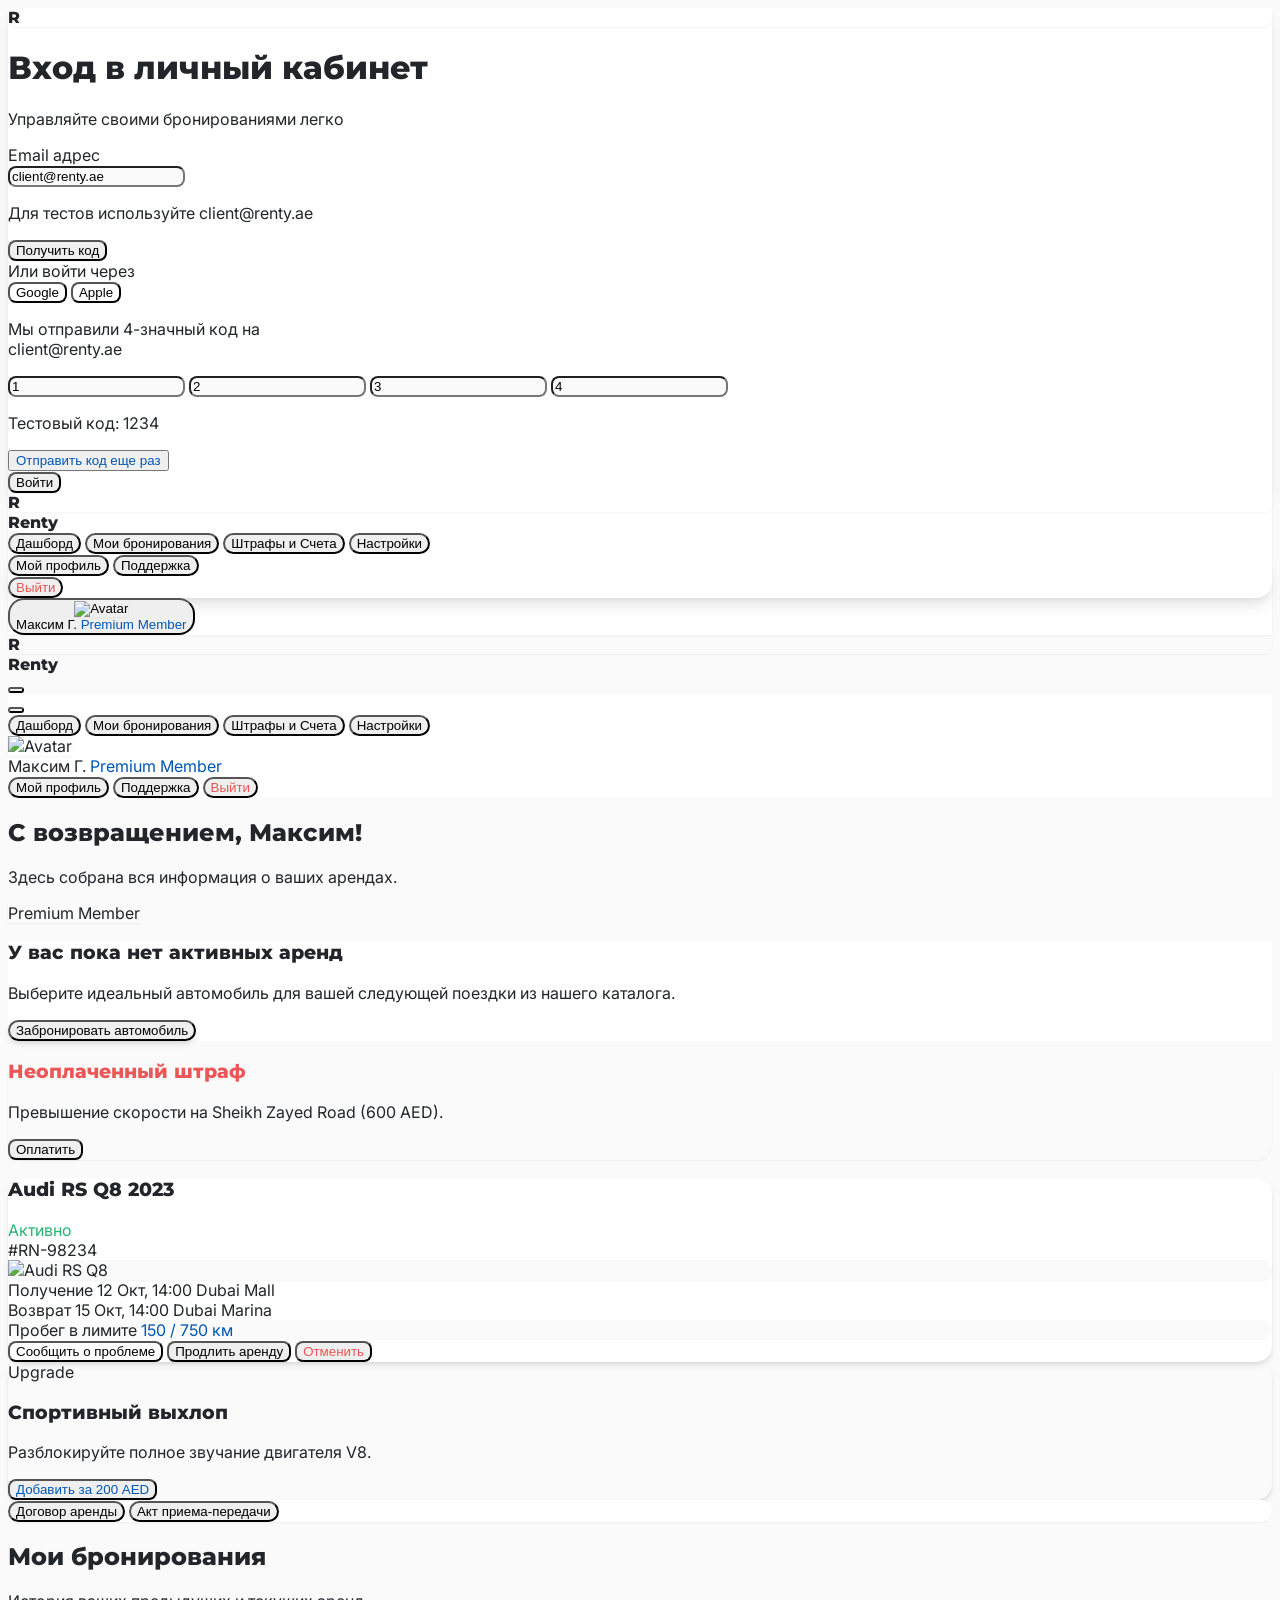
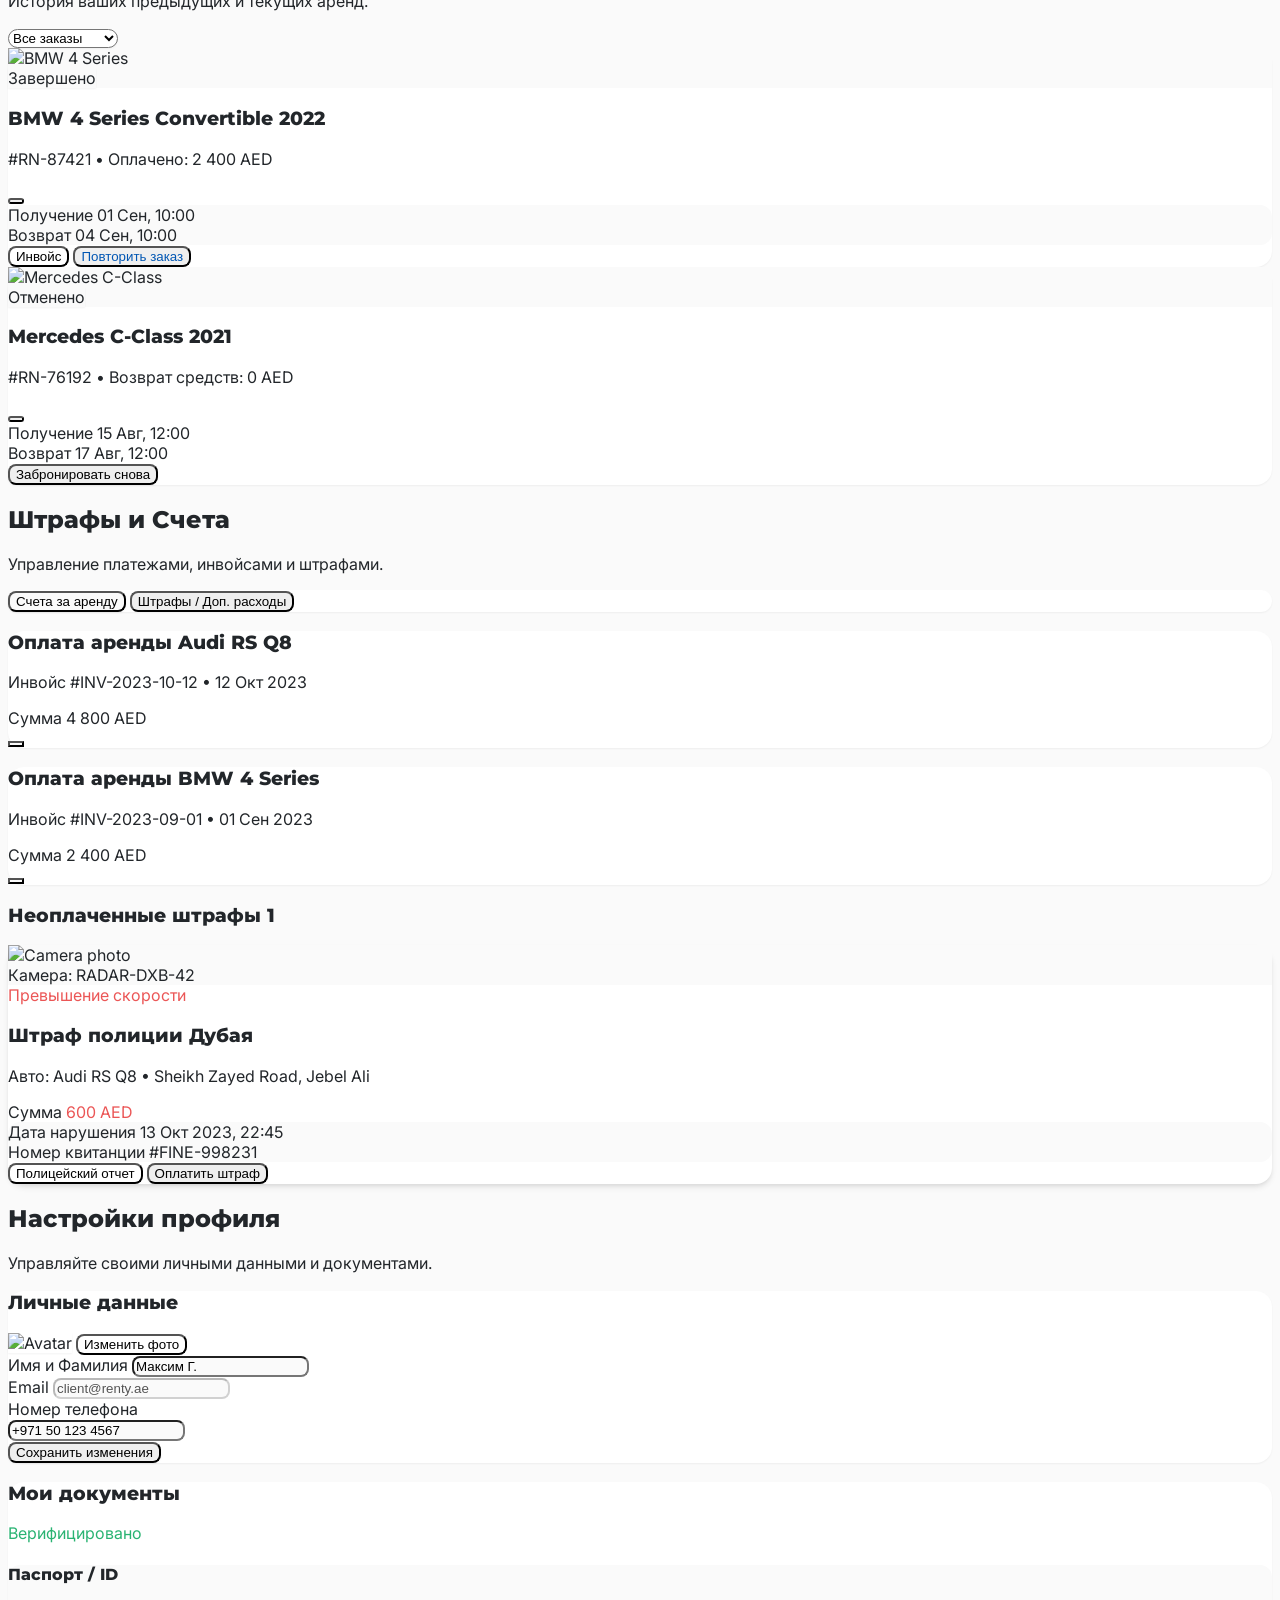
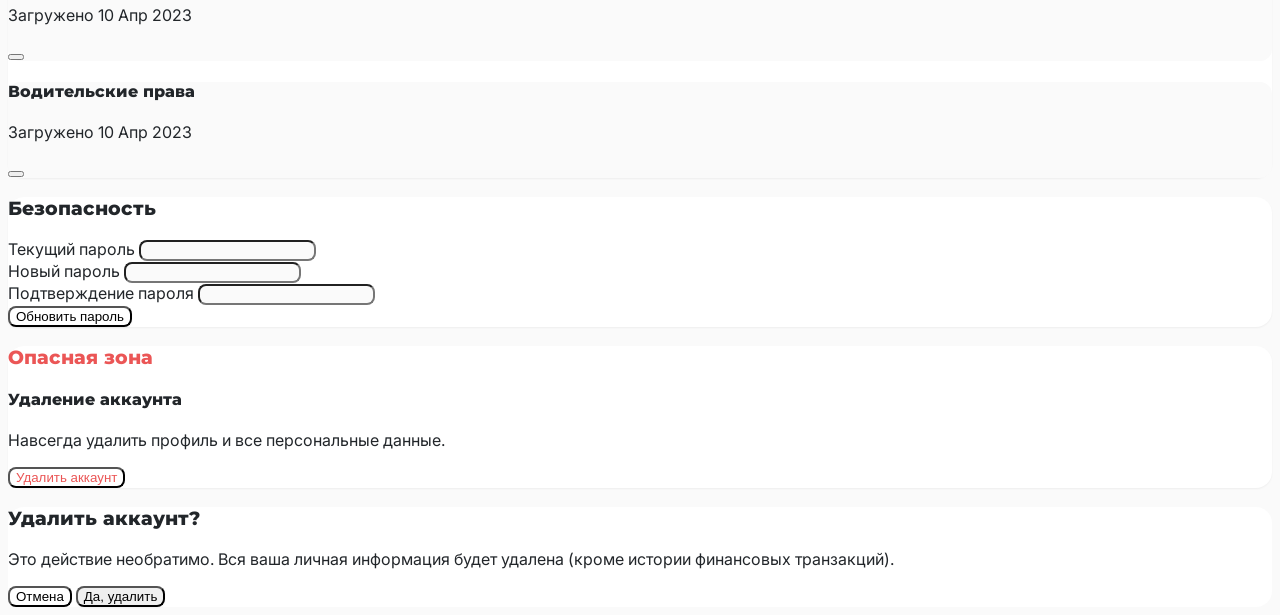
==== index.html @ 0d158616 "Initial commit" ====
<!DOCTYPE html>
<html lang="ru" class="scroll-smooth">
<head>
  <meta charset="UTF-8">
  <meta name="viewport" content="width=device-width, initial-scale=1.0, maximum-scale=1.0, user-scalable=no, viewport-fit=cover">
  <title>Renty Client Cabinet</title>
  
  <!-- Tailwind CSS via CDN -->
  <script src="https://cdn.tailwindcss.com"></script>
  
  <!-- Custom Styles (CSS Variables & Overrides) -->
  <link rel="stylesheet" href="style.css">
  
  <!-- Ionicons via CDN -->
  <script type="module" src="https://unpkg.com/ionicons@7.1.0/dist/ionicons/ionicons.esm.js"></script>
  <script nomodule src="https://unpkg.com/ionicons@7.1.0/dist/ionicons/ionicons.js"></script>
  
  <!-- Tailwind Configuration (Sync with UI Kit) -->
  <script>
    tailwind.config = {
      darkMode: 'class',
      theme: {
        extend: {
          colors: {
            brand: 'hsl(var(--primary) / <alpha-value>)',
            'brand-hover': 'hsl(var(--primary-hover) / <alpha-value>)',
            secondary: 'hsl(var(--secondary) / <alpha-value>)',
            accent: 'hsl(var(--accent) / <alpha-value>)',
            
            main: 'hsl(var(--bg-main) / <alpha-value>)',
            surface: 'hsl(var(--bg-surface) / <alpha-value>)',
            'surface-hover': 'hsl(var(--bg-surface-hover) / <alpha-value>)',
            
            'text-main': 'hsl(var(--text-primary) / <alpha-value>)',
            'text-muted': 'hsl(var(--text-secondary) / <alpha-value>)',
            'text-disabled': 'hsl(var(--text-disabled) / <alpha-value>)',
            
            success: 'hsl(var(--success) / <alpha-value>)',
            warning: 'hsl(var(--warning) / <alpha-value>)',
            error: 'hsl(var(--error) / <alpha-value>)',
          },
          fontFamily: {
            sans: ['Inter', 'Ubuntu', 'sans-serif'],
            heading: ['Montserrat', 'Ubuntu', 'sans-serif'],
          },
          borderRadius: {
            sm: 'var(--radius-sm)',
            md: 'var(--radius-md)',
            lg: 'var(--radius-lg)',
            xl: 'var(--radius-xl)',
          },
          boxShadow: {
            sm: 'var(--shadow-sm)',
            md: 'var(--shadow-md)',
            lg: 'var(--shadow-lg)',
          }
        }
      }
    }
  </script>
</head>
<body class="bg-main text-text-main antialiased min-h-[100dvh] flex flex-col">

  <!-- ==========================================
       LOGIN VIEW (Unauthenticated State)
       ========================================== -->
  <div id="view-login" class="flex-1 flex flex-col items-center justify-center p-4">
    <div class="w-full max-w-md bg-surface rounded-2xl shadow-lg border border-surface-hover p-6 md:p-8 space-y-8">
      
      <!-- Header -->
      <div class="text-center space-y-2">
        <div class="w-12 h-12 bg-brand rounded-lg flex items-center justify-center text-white font-heading text-2xl shadow-sm mx-auto mb-4" aria-hidden="true">R</div>
        <h1 class="font-heading text-2xl" id="login-title">Вход в личный кабинет</h1>
        <p class="text-text-muted text-sm">Управляйте своими бронированиями легко</p>
      </div>

      <!-- Auth Form (Step 1: Email) -->
      <div id="login-step-email" class="space-y-5" role="form" aria-labelledby="login-title">
        <div class="space-y-1.5">
          <label for="login-email" class="text-sm font-medium text-text-main cursor-pointer">Email адрес</label>
          <div class="relative group">
            <ion-icon name="mail-outline" aria-hidden="true" class="absolute left-3 top-1/2 -translate-y-1/2 text-text-muted text-lg transition-colors group-focus-within:text-brand"></ion-icon>
            <input id="login-email" type="email" value="client@renty.ae" placeholder="name@example.com" required aria-required="true" class="w-full min-h-[44px] bg-main border border-surface-hover rounded-md py-2.5 pl-10 pr-4 text-text-main focus:outline-none focus:ring-2 focus:ring-brand/50 focus:border-brand transition-all">
          </div>
          <p class="text-xs text-text-muted mt-1">Для тестов используйте <span class="font-medium text-text-main">client@renty.ae</span></p>
        </div>
        
        <button id="btn-send-code" class="w-full min-h-[44px] bg-brand hover:bg-brand-hover text-white rounded-md font-medium btn-spring shadow-sm flex items-center justify-center gap-2 focus-visible:outline-none focus-visible:ring-2 focus-visible:ring-brand focus-visible:ring-offset-2">
          Получить код
        </button>

        <!-- Social Login Separator -->
        <div class="relative flex items-center py-2" aria-hidden="true">
          <div class="flex-grow border-t border-surface-hover"></div>
          <span class="flex-shrink-0 mx-4 text-text-disabled text-xs uppercase font-medium">Или войти через</span>
          <div class="flex-grow border-t border-surface-hover"></div>
        </div>

        <div class="grid grid-cols-2 gap-3">
          <button class="w-full min-h-[44px] bg-surface border border-surface-hover hover:bg-surface-hover text-text-main rounded-md font-medium btn-spring flex items-center justify-center gap-2 focus-visible:outline-none focus-visible:ring-2 focus-visible:ring-brand">
            <ion-icon name="logo-google" class="text-lg" aria-hidden="true"></ion-icon> Google
          </button>
          <button class="w-full min-h-[44px] bg-surface border border-surface-hover hover:bg-surface-hover text-text-main rounded-md font-medium btn-spring flex items-center justify-center gap-2 focus-visible:outline-none focus-visible:ring-2 focus-visible:ring-brand">
            <ion-icon name="logo-apple" class="text-lg" aria-hidden="true"></ion-icon> Apple
          </button>
        </div>
      </div>

      <!-- Auth Form (Step 2: OTP Code - Hidden initially) -->
      <div id="login-step-code" class="hidden space-y-6" role="form" aria-labelledby="login-title">
        <div class="text-center">
          <p class="text-sm text-text-main mb-4" aria-live="polite">Мы отправили 4-значный код на <br><span id="display-email" class="font-medium">client@renty.ae</span></p>
          
          <!-- OTP Inputs -->
          <div class="flex justify-center gap-3 mb-2" role="group" aria-label="Ввод проверочного кода">
            <input type="text" maxlength="1" aria-label="Цифра 1" class="otp-input w-12 h-14 bg-main border border-surface-hover rounded-md text-center text-xl font-bold focus:outline-none focus:ring-2 focus:ring-brand/50 focus:border-brand transition-all" value="1">
            <input type="text" maxlength="1" aria-label="Цифра 2" class="otp-input w-12 h-14 bg-main border border-surface-hover rounded-md text-center text-xl font-bold focus:outline-none focus:ring-2 focus:ring-brand/50 focus:border-brand transition-all" value="2">
            <input type="text" maxlength="1" aria-label="Цифра 3" class="otp-input w-12 h-14 bg-main border border-surface-hover rounded-md text-center text-xl font-bold focus:outline-none focus:ring-2 focus:ring-brand/50 focus:border-brand transition-all" value="3">
            <input type="text" maxlength="1" aria-label="Цифра 4" class="otp-input w-12 h-14 bg-main border border-surface-hover rounded-md text-center text-xl font-bold focus:outline-none focus:ring-2 focus:ring-brand/50 focus:border-brand transition-all" value="4">
          </div>
          <p class="text-xs text-text-muted mb-4">Тестовый код: 1234</p>
          
          <button class="text-brand text-sm font-medium hover:underline focus-visible:outline-none focus-visible:ring-2 focus-visible:ring-brand rounded px-1">Отправить код еще раз</button>
        </div>

        <button id="btn-verify-code" class="w-full min-h-[44px] bg-brand hover:bg-brand-hover text-white rounded-md font-medium btn-spring shadow-sm focus-visible:outline-none focus-visible:ring-2 focus-visible:ring-brand focus-visible:ring-offset-2">
          Войти
        </button>
      </div>

    </div>
  </div>


  <!-- ==========================================
       MAIN APP VIEW (Authenticated State)
       ========================================== -->
  <div id="view-app" class="hidden fixed inset-0 flex flex-col md:flex-row bg-main z-40 overflow-hidden">
    
    <!-- Sidebar (Desktop) -->
    <aside class="hidden md:flex flex-col w-64 lg:w-72 bg-surface border-r border-surface-hover h-full shrink-0 shadow-sm z-10">
      <div class="p-6 flex items-center gap-3">
        <div class="w-8 h-8 bg-brand rounded-md flex items-center justify-center text-white font-heading text-xl shadow-sm" aria-hidden="true">R</div>
        <span class="font-heading text-xl tracking-wide">Renty</span>
      </div>

      <nav class="flex-1 px-4 space-y-1.5 overflow-y-auto mt-2" aria-label="Основная навигация">
        <button class="nav-item active w-full flex items-center gap-3 px-4 min-h-[44px] rounded-lg text-sm font-semibold transition-all btn-spring focus-visible:outline-none focus-visible:ring-2 focus-visible:ring-brand" data-target="dashboard" aria-current="page">
          <ion-icon name="grid-outline" class="text-xl" aria-hidden="true"></ion-icon> Дашборд
        </button>
        <button class="nav-item w-full flex items-center gap-3 px-4 min-h-[44px] rounded-lg text-sm font-medium text-text-muted hover:text-text-main hover:bg-surface-hover transition-all btn-spring focus-visible:outline-none focus-visible:ring-2 focus-visible:ring-brand" data-target="bookings">
          <ion-icon name="car-sport-outline" class="text-xl" aria-hidden="true"></ion-icon> Мои бронирования
        </button>
        <button class="nav-item w-full flex items-center gap-3 px-4 min-h-[44px] rounded-lg text-sm font-medium text-text-muted hover:text-text-main hover:bg-surface-hover transition-all btn-spring focus-visible:outline-none focus-visible:ring-2 focus-visible:ring-brand" data-target="finance">
          <ion-icon name="receipt-outline" class="text-xl" aria-hidden="true"></ion-icon> Штрафы и Счета
        </button>
        <button class="nav-item w-full flex items-center gap-3 px-4 min-h-[44px] rounded-lg text-sm font-medium text-text-muted hover:text-text-main hover:bg-surface-hover transition-all btn-spring focus-visible:outline-none focus-visible:ring-2 focus-visible:ring-brand" data-target="settings">
          <ion-icon name="settings-outline" class="text-xl" aria-hidden="true"></ion-icon> Настройки
        </button>
      </nav>

      <!-- User Profile (Desktop) -->
      <div class="p-4 border-t border-surface-hover bg-surface relative mt-auto">
        
        <!-- Popover Menu -->
        <div id="profile-dropdown-desktop" class="hidden absolute bottom-full left-4 right-4 mb-2 bg-surface border border-surface-hover shadow-lg rounded-xl overflow-hidden z-50 transition-all origin-bottom">
          <div class="p-2 space-y-0.5">
            <button class="nav-item w-full flex items-center gap-3 px-3 min-h-[40px] rounded-lg text-sm font-medium text-text-muted hover:text-text-main hover:bg-surface-hover transition-all" data-target="settings">
              <ion-icon name="person-outline" class="text-lg"></ion-icon> Мой профиль
            </button>
            <button class="w-full flex items-center gap-3 px-3 min-h-[40px] rounded-lg text-sm font-medium text-text-muted hover:text-text-main hover:bg-surface-hover transition-all">
              <ion-icon name="help-circle-outline" class="text-lg"></ion-icon> Поддержка
            </button>
            <div class="h-px bg-surface-hover my-1"></div>
            <button id="btn-logout" class="w-full flex items-center gap-3 px-3 min-h-[40px] rounded-lg text-sm font-medium text-error hover:bg-error/10 transition-colors">
              <ion-icon name="log-out-outline" class="text-lg"></ion-icon> Выйти
            </button>
          </div>
        </div>

        <!-- Trigger Button -->
        <button id="btn-profile-desktop" class="w-full flex items-center justify-between p-2 hover:bg-surface-hover rounded-xl transition-colors group focus-visible:outline-none focus-visible:ring-2 focus-visible:ring-brand">
          <div class="flex items-center gap-3">
            <img src="https://images.unsplash.com/photo-1535713875002-d1d0cf377fde?auto=format&fit=crop&q=80&w=100&h=100" alt="Avatar" class="w-10 h-10 rounded-full object-cover border border-surface-hover shadow-sm">
            <div class="flex flex-col text-left">
              <span class="text-sm font-semibold text-text-main leading-tight">Максим Г.</span>
              <span class="text-[10px] text-brand font-medium mt-0.5">Premium Member</span>
            </div>
          </div>
          <ion-icon name="chevron-up-outline" class="text-text-muted group-hover:text-text-main transition-colors text-sm"></ion-icon>
        </button>
      </div>
    </aside>

    <!-- Main Content Area -->
    <div class="flex-1 flex flex-col h-full overflow-hidden relative">
      
      <!-- Mobile Header -->
      <header class="md:hidden bg-surface/80 backdrop-blur-md border-b border-surface-hover sticky top-0 z-40 px-4 py-3 flex items-center justify-between">
        <div class="flex items-center gap-2">
          <div class="w-7 h-7 bg-brand rounded-md flex items-center justify-center text-white font-heading text-lg shadow-sm">R</div>
          <span class="font-heading text-lg tracking-wide">Renty</span>
        </div>
        <button id="btn-mobile-menu" class="p-2 -mr-2 text-text-main rounded-md hover:bg-surface-hover transition-colors">
          <ion-icon name="menu-outline" class="text-2xl"></ion-icon>
        </button>
      </header>

      <!-- Mobile Navigation Drawer -->
      <div id="mobile-drawer-overlay" class="hidden md:hidden fixed inset-0 bg-text-main/40 backdrop-blur-sm z-50 transition-opacity"></div>
      <div id="mobile-drawer" class="fixed md:hidden inset-y-0 right-0 z-[60] w-64 bg-surface shadow-2xl transform translate-x-full transition-transform duration-300 ease-out flex flex-col">
        <div class="p-4 flex justify-end border-b border-surface-hover">
          <button id="btn-close-menu" class="p-2 -mr-2 text-text-main rounded-md hover:bg-surface-hover transition-colors">
            <ion-icon name="close-outline" class="text-2xl"></ion-icon>
          </button>
        </div>
        <nav class="flex-1 p-4 space-y-2 overflow-y-auto">
          <button class="nav-item active w-full flex items-center gap-3 px-3 py-3 rounded-lg text-base font-medium transition-colors" data-target="dashboard">
            <ion-icon name="grid-outline" class="text-xl"></ion-icon> Дашборд
          </button>
          <button class="nav-item w-full flex items-center gap-3 px-3 py-3 rounded-lg text-base font-medium text-text-muted hover:bg-surface-hover transition-colors" data-target="bookings">
            <ion-icon name="car-sport-outline" class="text-xl"></ion-icon> Мои бронирования
          </button>
          <button class="nav-item w-full flex items-center gap-3 px-3 py-3 rounded-lg text-base font-medium text-text-muted hover:bg-surface-hover transition-colors" data-target="finance">
            <ion-icon name="receipt-outline" class="text-xl"></ion-icon> Штрафы и Счета
          </button>
          <button class="nav-item w-full flex items-center gap-3 px-3 py-3 rounded-lg text-base font-medium text-text-muted hover:bg-surface-hover transition-colors" data-target="settings">
            <ion-icon name="settings-outline" class="text-xl"></ion-icon> Настройки
          </button>
        </nav>
        <div class="p-4 border-t border-surface-hover mt-auto bg-surface">
          <div class="flex items-center gap-3 mb-4 px-2">
            <img src="https://images.unsplash.com/photo-1535713875002-d1d0cf377fde?auto=format&fit=crop&q=80&w=100&h=100" alt="Avatar" class="w-12 h-12 rounded-full object-cover border border-surface-hover shadow-sm">
            <div class="flex flex-col">
              <span class="text-base font-semibold text-text-main leading-tight">Максим Г.</span>
              <span class="text-xs text-brand font-medium mt-0.5">Premium Member</span>
            </div>
          </div>
          <div class="space-y-1">
            <button class="nav-item w-full flex items-center gap-3 px-3 py-3 rounded-lg text-base font-medium text-text-muted hover:bg-surface-hover hover:text-text-main transition-colors" data-target="settings">
              <ion-icon name="person-outline" class="text-xl"></ion-icon> Мой профиль
            </button>
            <button class="w-full flex items-center gap-3 px-3 py-3 rounded-lg text-base font-medium text-text-muted hover:bg-surface-hover hover:text-text-main transition-colors">
              <ion-icon name="help-circle-outline" class="text-xl"></ion-icon> Поддержка
            </button>
            <button class="w-full flex items-center gap-3 px-3 py-3 rounded-lg text-base font-medium text-error hover:bg-error/10 transition-colors" id="btn-logout-mobile">
              <ion-icon name="log-out-outline" class="text-xl"></ion-icon> Выйти
            </button>
          </div>
        </div>
      </div>

      <!-- Page Content Wrapper -->
      <main id="main-content" class="flex-1 overflow-y-auto p-4 md:p-8" tabindex="-1">
        
        <!-- PAGE: Dashboard -->
        <div id="page-dashboard" class="page-content block max-w-5xl mx-auto space-y-8 pb-10">
          
          <!-- Welcome Section -->
          <div class="flex flex-col sm:flex-row sm:items-center justify-between gap-4">
            <div>
              <h2 class="text-2xl md:text-3xl font-heading mb-1">С возвращением, Максим!</h2>
              <p class="text-text-muted text-sm">Здесь собрана вся информация о ваших арендах.</p>
            </div>
            <div class="shrink-0">
              <span class="inline-flex items-center gap-1.5 px-3 py-1.5 rounded-full text-xs font-bold bg-gradient-to-r from-accent to-amber-500 text-white shadow-sm uppercase tracking-wide border border-white/20">
                <ion-icon name="star"></ion-icon>
                Premium Member
              </span>
            </div>
          </div>

          <!-- State 1: No Active Booking (Hidden by default for this demo) -->
          <div id="dashboard-state-empty" class="hidden">
            <div class="bg-surface border-2 border-dashed border-surface-hover rounded-2xl p-8 md:p-12 flex flex-col items-center text-center max-w-2xl mx-auto">
              <div class="w-20 h-20 bg-brand/5 rounded-full flex items-center justify-center text-brand mb-6">
                <ion-icon name="car-sport-outline" class="text-4xl"></ion-icon>
              </div>
              <h3 class="text-xl font-semibold mb-2">У вас пока нет активных аренд</h3>
              <p class="text-text-muted mb-8 max-w-md">Выберите идеальный автомобиль для вашей следующей поездки из нашего каталога.</p>
              <button class="bg-brand hover:bg-brand-hover text-white px-8 py-3 rounded-lg font-medium btn-spring shadow-md focus-visible:outline-none focus-visible:ring-2 focus-visible:ring-brand focus-visible:ring-offset-2 focus-visible:ring-offset-main">
                Забронировать автомобиль
              </button>
            </div>
          </div>

          <!-- State 2: Active Booking -->
          <div id="dashboard-state-active" class="space-y-6">
            
            <!-- Fine Alert Widget -->
            <div class="bg-error/5 border border-error/20 rounded-xl shadow-sm overflow-hidden p-4 md:p-5 flex flex-col sm:flex-row sm:items-center gap-4">
              <div class="w-10 h-10 rounded-full bg-error/10 text-error flex items-center justify-center shrink-0">
                <ion-icon name="warning-outline" class="text-xl"></ion-icon>
              </div>
              <div class="flex-1">
                <h3 class="font-semibold text-error text-base mb-0.5">Неоплаченный штраф</h3>
                <p class="text-sm text-text-muted">Превышение скорости на Sheikh Zayed Road (600 AED).</p>
              </div>
              <div class="shrink-0 w-full sm:w-auto">
                <button class="w-full sm:w-auto bg-error hover:bg-error/90 text-white px-5 py-2.5 rounded-md font-medium text-sm btn-spring shadow-sm flex items-center justify-center gap-2 focus-visible:outline-none focus-visible:ring-2 focus-visible:ring-error focus-visible:ring-offset-2 focus-visible:ring-offset-main">
                  <ion-icon name="card-outline"></ion-icon> Оплатить
                </button>
              </div>
            </div>

            <div class="grid grid-cols-1 lg:grid-cols-3 gap-6">
              
              <!-- Main Active Booking Card -->
              <div class="lg:col-span-2 bg-surface rounded-xl shadow-md border border-surface-hover/50 overflow-hidden flex flex-col">
                <div class="p-5 md:p-6 border-b border-surface-hover flex justify-between items-center bg-main/30">
                  <div class="flex items-center gap-3">
                    <h3 class="font-semibold text-lg md:text-xl">Audi RS Q8 2023</h3>
                    <span class="inline-flex items-center px-2 py-0.5 rounded text-[10px] md:text-xs font-medium bg-success/10 text-success border border-success/20">Активно</span>
                  </div>
                  <span class="text-sm font-medium text-text-muted">#RN-98234</span>
                </div>
                
                <div class="p-5 md:p-6 flex-1 flex flex-col sm:flex-row gap-6">
                  <!-- Car Image -->
                  <div class="w-full sm:w-1/2 h-48 sm:h-auto rounded-lg overflow-hidden shrink-0 relative bg-main border border-surface-hover shadow-sm">
                    <img src="https://images.unsplash.com/photo-1614026480209-cd9934144671?auto=format&fit=crop&q=80&w=800&h=600" alt="Audi RS Q8" class="w-full h-full object-cover absolute inset-0">
                  </div>
                  
                  <!-- Booking Details -->
                  <div class="w-full sm:w-1/2 flex flex-col justify-center space-y-6">
                    <div class="flex justify-between items-center">
                      <div class="flex flex-col shrink-0">
                        <span class="text-text-muted text-[10px] uppercase tracking-wider font-semibold mb-1">Получение</span>
                        <span class="font-bold text-sm">12 Окт, 14:00</span>
                        <span class="text-xs text-text-muted mt-0.5">Dubai Mall</span>
                      </div>
                      <div class="flex-1 min-w-[40px] border-t-2 border-dashed border-surface-hover mx-3 md:mx-4 relative top-[-10px]">
                        <div class="absolute inset-0 flex items-center justify-center -mt-3 text-brand bg-surface px-1">
                          <ion-icon name="car-outline" class="text-lg"></ion-icon>
                        </div>
                      </div>
                      <div class="flex flex-col text-right shrink-0">
                        <span class="text-text-muted text-[10px] uppercase tracking-wider font-semibold mb-1">Возврат</span>
                        <span class="font-bold text-sm">15 Окт, 14:00</span>
                        <span class="text-xs text-text-muted mt-0.5">Dubai Marina</span>
                      </div>
                    </div>

                    <div class="bg-main rounded-lg p-3 md:p-4 border border-surface-hover">
                      <div class="flex flex-col xl:flex-row xl:justify-between xl:items-center text-sm gap-1.5 mb-2">
                        <span class="text-text-muted">Пробег в лимите</span>
                        <span class="font-semibold whitespace-nowrap text-brand">150 / 750 км</span>
                      </div>
                      <div class="w-full bg-surface-hover h-2 rounded-full overflow-hidden">
                        <div class="bg-brand h-full rounded-full" style="width: 20%"></div>
                      </div>
                    </div>
                  </div>
                </div>

                <!-- Action Buttons -->
                <div class="p-4 md:p-5 bg-main/50 border-t border-surface-hover flex flex-col sm:flex-row gap-3 shrink-0">
                  <button class="flex-1 bg-surface border border-surface-hover hover:bg-surface-hover text-text-main min-h-[44px] rounded-md font-medium text-sm btn-spring focus-visible:outline-none focus-visible:ring-2 focus-visible:ring-brand focus-visible:ring-offset-2 focus-visible:ring-offset-main">
                    Сообщить о проблеме
                  </button>
                  <button onclick="document.getElementById('modal-standard').classList.remove('hidden')" class="flex-1 bg-brand hover:bg-brand-hover text-white min-h-[44px] rounded-md font-medium text-sm btn-spring shadow-sm focus-visible:outline-none focus-visible:ring-2 focus-visible:ring-brand focus-visible:ring-offset-2 focus-visible:ring-offset-main">
                    Продлить аренду
                  </button>
                  <button onclick="document.getElementById('modal-destructive').classList.remove('hidden')" class="flex-1 sm:flex-none px-4 bg-error/10 hover:bg-error/20 text-error min-h-[44px] rounded-md font-medium text-sm btn-spring focus-visible:outline-none focus-visible:ring-2 focus-visible:ring-error focus-visible:ring-offset-2 focus-visible:ring-offset-main">
                    Отменить
                  </button>
                </div>
              </div>

              <!-- Secondary Column (Upsells & Quick Actions) -->
              <div class="space-y-6">
                
                <!-- CTA Banner -->
                <div class="bg-gradient-to-br from-brand to-blue-700 rounded-xl shadow-md overflow-hidden relative p-5">
                  <div class="absolute inset-0 bg-[url('[data-uri]')] opacity-30"></div>
                  <div class="relative z-10">
                    <span class="inline-block px-2 py-0.5 bg-white/20 text-white text-[10px] font-bold uppercase tracking-wider rounded backdrop-blur-sm mb-2">Upgrade</span>
                    <h3 class="text-white text-lg font-semibold mb-1">Спортивный выхлоп</h3>
                    <p class="text-blue-100 text-xs mb-4">Разблокируйте полное звучание двигателя V8.</p>
                    <button class="w-full bg-white text-brand py-2 rounded-md font-medium text-sm btn-spring shadow-sm">
                      Добавить за 200 AED
                    </button>
                  </div>
                </div>

                <!-- Useful Links -->
                <div class="bg-surface rounded-xl shadow-sm border border-surface-hover/50 p-1">
                  <button class="w-full flex items-center justify-between p-3 hover:bg-main rounded-lg transition-colors group">
                    <div class="flex items-center gap-3">
                      <div class="w-8 h-8 rounded-full bg-surface-hover text-text-muted flex items-center justify-center group-hover:text-brand group-hover:bg-brand/10 transition-colors">
                        <ion-icon name="document-text-outline"></ion-icon>
                      </div>
                      <span class="text-sm font-medium">Договор аренды</span>
                    </div>
                    <ion-icon name="chevron-forward-outline" class="text-text-disabled group-hover:text-text-muted transition-colors"></ion-icon>
                  </button>
                  <button class="w-full flex items-center justify-between p-3 hover:bg-main rounded-lg transition-colors group">
                    <div class="flex items-center gap-3">
                      <div class="w-8 h-8 rounded-full bg-surface-hover text-text-muted flex items-center justify-center group-hover:text-brand group-hover:bg-brand/10 transition-colors">
                        <ion-icon name="camera-outline"></ion-icon>
                      </div>
                      <span class="text-sm font-medium">Акт приема-передачи</span>
                    </div>
                    <ion-icon name="chevron-forward-outline" class="text-text-disabled group-hover:text-text-muted transition-colors"></ion-icon>
                  </button>
                </div>

              </div>
            </div>
          </div>

        </div>

        <!-- PAGE: Bookings -->
        <div id="page-bookings" class="page-content hidden max-w-4xl mx-auto space-y-6 pb-10">
          
          <!-- Header & Filters -->
          <div class="flex flex-col sm:flex-row sm:items-center justify-between gap-4 mb-2">
            <div>
              <h2 class="text-2xl md:text-3xl font-heading mb-1">Мои бронирования</h2>
              <p class="text-text-muted text-sm">История ваших предыдущих и текущих аренд.</p>
            </div>
            <div class="flex items-center gap-2 shrink-0">
              <div class="relative">
                <select aria-label="Фильтр бронирований" class="pl-4 pr-10 py-2 bg-surface border border-surface-hover hover:border-brand/50 rounded-lg text-sm font-medium focus:outline-none focus:ring-2 focus:ring-brand/50 appearance-none cursor-pointer transition-colors shadow-sm">
                  <option value="all">Все заказы</option>
                  <option value="active">Активные</option>
                  <option value="completed">Завершенные</option>
                  <option value="cancelled">Отмененные</option>
                </select>
                <ion-icon name="chevron-down-outline" class="absolute right-3 top-1/2 -translate-y-1/2 text-text-muted pointer-events-none"></ion-icon>
              </div>
            </div>
          </div>

          <!-- Booking History List -->
          <div class="space-y-4 md:space-y-5">
            
            <!-- History Card 1 (Completed) -->
            <div class="bg-surface rounded-xl shadow-sm border border-surface-hover/50 overflow-hidden flex flex-col md:flex-row group hover:shadow-md transition-shadow">
              <!-- Image -->
              <div class="w-full md:w-56 h-48 md:h-auto bg-main relative shrink-0">
                <img src="https://images.unsplash.com/photo-1555215695-3004980ad54e?auto=format&fit=crop&q=80&w=800&h=600" alt="BMW 4 Series" class="w-full h-full object-cover absolute inset-0">
                <div class="absolute top-3 left-3">
                  <span class="inline-flex items-center gap-1.5 px-2 py-0.5 rounded text-[10px] md:text-xs font-medium bg-surface/90 backdrop-blur-sm text-text-muted border border-surface-hover shadow-sm">
                    <ion-icon name="checkmark-circle-outline"></ion-icon> Завершено
                  </span>
                </div>
              </div>
              
              <!-- Content -->
              <div class="flex-1 p-4 md:p-5 flex flex-col justify-between gap-4">
                <div class="flex justify-between items-start">
                  <div>
                    <h3 class="font-semibold text-lg mb-1 group-hover:text-brand transition-colors cursor-pointer">BMW 4 Series Convertible 2022</h3>
                    <p class="text-xs text-text-muted font-medium">#RN-87421 • Оплачено: <span class="text-text-main font-semibold">2 400 AED</span></p>
                  </div>
                  <button aria-label="Опции" class="p-1.5 text-text-muted hover:bg-main rounded-md transition-colors -mt-1 -mr-1">
                    <ion-icon name="ellipsis-vertical" class="text-xl"></ion-icon>
                  </button>
                </div>
                
                <div class="flex items-center gap-4 text-sm bg-main rounded-lg p-3 border border-surface-hover">
                  <div class="flex flex-col flex-1">
                    <span class="text-text-muted text-[10px] uppercase font-semibold mb-0.5">Получение</span>
                    <span class="font-medium text-text-main">01 Сен, 10:00</span>
                  </div>
                  <div class="w-px h-8 bg-surface-hover"></div>
                  <div class="flex flex-col flex-1">
                    <span class="text-text-muted text-[10px] uppercase font-semibold mb-0.5">Возврат</span>
                    <span class="font-medium text-text-main">04 Сен, 10:00</span>
                  </div>
                </div>

                <div class="flex flex-wrap gap-3 md:justify-end mt-auto pt-1">
                  <button onclick="document.getElementById('modal-bottom-sheet').classList.remove('translate-y-full'); document.getElementById('modal-bottom-sheet-overlay').classList.remove('hidden');" class="flex-1 md:flex-none flex justify-center items-center gap-2 bg-surface border border-surface-hover hover:bg-surface-hover text-text-main px-4 min-h-[40px] rounded-md font-medium text-sm transition-colors btn-spring focus-visible:outline-none focus-visible:ring-2 focus-visible:ring-brand focus-visible:ring-offset-1">
                    <ion-icon name="document-text-outline" class="text-lg text-text-muted"></ion-icon> Инвойс
                  </button>
                  <button class="flex-1 md:flex-none flex justify-center items-center gap-2 bg-brand/10 hover:bg-brand/20 text-brand px-4 min-h-[40px] rounded-md font-medium text-sm transition-colors btn-spring focus-visible:outline-none focus-visible:ring-2 focus-visible:ring-brand focus-visible:ring-offset-1">
                    <ion-icon name="refresh-outline" class="text-lg"></ion-icon> Повторить заказ
                  </button>
                </div>
              </div>
            </div>

            <!-- History Card 2 (Cancelled) -->
            <div class="bg-surface rounded-xl shadow-sm border border-surface-hover/50 overflow-hidden flex flex-col md:flex-row opacity-80 hover:opacity-100 transition-opacity">
              <!-- Image -->
              <div class="w-full md:w-56 h-48 md:h-auto bg-main relative shrink-0 grayscale-[0.8] hover:grayscale-0 transition-all duration-300">
                <img src="https://images.unsplash.com/photo-1503376713444-2453e929b9f7?auto=format&fit=crop&q=80&w=800&h=600" alt="Mercedes C-Class" class="w-full h-full object-cover absolute inset-0">
                <div class="absolute top-3 left-3">
                  <span class="inline-flex items-center gap-1.5 px-2 py-0.5 rounded text-[10px] md:text-xs font-medium bg-error/90 backdrop-blur-sm text-white border border-error/20 shadow-sm">
                    <ion-icon name="close-circle-outline"></ion-icon> Отменено
                  </span>
                </div>
              </div>
              
              <!-- Content -->
              <div class="flex-1 p-4 md:p-5 flex flex-col justify-between gap-4">
                <div class="flex justify-between items-start">
                  <div>
                    <h3 class="font-semibold text-lg mb-1 text-text-main/80">Mercedes C-Class 2021</h3>
                    <p class="text-xs text-text-muted font-medium">#RN-76192 • Возврат средств: <span class="text-text-main/80 font-semibold">0 AED</span></p>
                  </div>
                  <button aria-label="Опции" class="p-1.5 text-text-muted hover:bg-main rounded-md transition-colors -mt-1 -mr-1">
                    <ion-icon name="ellipsis-vertical" class="text-xl"></ion-icon>
                  </button>
                </div>
                
                <div class="flex items-center gap-4 text-sm bg-main/50 rounded-lg p-3 border border-surface-hover">
                  <div class="flex flex-col flex-1">
                    <span class="text-text-muted text-[10px] uppercase font-semibold mb-0.5">Получение</span>
                    <span class="font-medium text-text-muted line-through">15 Авг, 12:00</span>
                  </div>
                  <div class="w-px h-8 bg-surface-hover"></div>
                  <div class="flex flex-col flex-1">
                    <span class="text-text-muted text-[10px] uppercase font-semibold mb-0.5">Возврат</span>
                    <span class="font-medium text-text-muted line-through">17 Авг, 12:00</span>
                  </div>
                </div>

                <div class="flex flex-wrap gap-3 md:justify-end mt-auto pt-1">
                  <button class="flex-1 md:flex-none flex justify-center items-center gap-2 bg-brand hover:bg-brand-hover text-white px-5 min-h-[40px] rounded-md font-medium text-sm transition-colors btn-spring shadow-sm focus-visible:outline-none focus-visible:ring-2 focus-visible:ring-brand focus-visible:ring-offset-1">
                    <ion-icon name="calendar-outline" class="text-lg"></ion-icon> Забронировать снова
                  </button>
                </div>
              </div>
            </div>

          </div>
        </div>

        <!-- PAGE: Finance -->
        <div id="page-finance" class="page-content hidden max-w-4xl mx-auto space-y-6 pb-10">
          
          <div class="flex flex-col sm:flex-row sm:items-end justify-between gap-4 mb-2">
            <div>
              <h2 class="text-2xl md:text-3xl font-heading mb-1">Штрафы и Счета</h2>
              <p class="text-text-muted text-sm">Управление платежами, инвойсами и штрафами.</p>
            </div>
          </div>

          <!-- Tabs -->
          <div class="bg-surface border border-surface-hover rounded-lg p-1 flex mb-6 shadow-sm">
            <button id="tab-invoices" class="finance-tab active flex-1 py-2 text-sm font-medium rounded-md bg-main text-text-main shadow-sm transition-all focus-visible:outline-none focus-visible:ring-2 focus-visible:ring-brand">
              Счета за аренду
            </button>
            <button id="tab-fines" class="finance-tab flex-1 py-2 text-sm font-medium rounded-md text-text-muted hover:text-text-main hover:bg-main/50 transition-all focus-visible:outline-none focus-visible:ring-2 focus-visible:ring-brand relative">
              Штрафы / Доп. расходы
              <span class="absolute top-2 right-2 w-2 h-2 bg-error rounded-full"></span>
            </button>
          </div>

          <!-- Tab Content: Invoices -->
          <div id="content-invoices" class="finance-content space-y-4">
            
            <!-- Invoice Item 1 -->
            <div class="bg-surface rounded-xl shadow-sm border border-surface-hover/50 p-4 md:p-5 flex flex-col sm:flex-row sm:items-center justify-between gap-4 group hover:shadow-md transition-shadow">
              <div class="flex items-center gap-4">
                <div class="w-12 h-12 rounded-full bg-success/10 text-success flex items-center justify-center shrink-0">
                  <ion-icon name="checkmark-circle" class="text-2xl"></ion-icon>
                </div>
                <div>
                  <h3 class="font-semibold text-text-main mb-0.5">Оплата аренды Audi RS Q8</h3>
                  <p class="text-xs text-text-muted">Инвойс #INV-2023-10-12 • 12 Окт 2023</p>
                </div>
              </div>
              <div class="flex items-center justify-between sm:justify-end gap-6 sm:gap-8 w-full sm:w-auto border-t border-surface-hover sm:border-0 pt-3 sm:pt-0 mt-2 sm:mt-0">
                <div class="text-left sm:text-right">
                  <span class="block text-sm text-text-muted mb-0.5">Сумма</span>
                  <span class="font-bold text-lg text-text-main">4 800 AED</span>
                </div>
                <button aria-label="Скачать инвойс" onclick="document.getElementById('modal-bottom-sheet').classList.remove('translate-y-full'); document.getElementById('modal-bottom-sheet-overlay').classList.remove('hidden');" class="w-10 h-10 rounded-full bg-main border border-surface-hover hover:border-brand hover:text-brand flex items-center justify-center transition-colors btn-spring">
                  <ion-icon name="download-outline" class="text-lg"></ion-icon>
                </button>
              </div>
            </div>

            <!-- Invoice Item 2 -->
            <div class="bg-surface rounded-xl shadow-sm border border-surface-hover/50 p-4 md:p-5 flex flex-col sm:flex-row sm:items-center justify-between gap-4 group hover:shadow-md transition-shadow">
              <div class="flex items-center gap-4">
                <div class="w-12 h-12 rounded-full bg-success/10 text-success flex items-center justify-center shrink-0">
                  <ion-icon name="checkmark-circle" class="text-2xl"></ion-icon>
                </div>
                <div>
                  <h3 class="font-semibold text-text-main mb-0.5">Оплата аренды BMW 4 Series</h3>
                  <p class="text-xs text-text-muted">Инвойс #INV-2023-09-01 • 01 Сен 2023</p>
                </div>
              </div>
              <div class="flex items-center justify-between sm:justify-end gap-6 sm:gap-8 w-full sm:w-auto border-t border-surface-hover sm:border-0 pt-3 sm:pt-0 mt-2 sm:mt-0">
                <div class="text-left sm:text-right">
                  <span class="block text-sm text-text-muted mb-0.5">Сумма</span>
                  <span class="font-bold text-lg text-text-main">2 400 AED</span>
                </div>
                <button aria-label="Скачать инвойс" onclick="document.getElementById('modal-bottom-sheet').classList.remove('translate-y-full'); document.getElementById('modal-bottom-sheet-overlay').classList.remove('hidden');" class="w-10 h-10 rounded-full bg-main border border-surface-hover hover:border-brand hover:text-brand flex items-center justify-center transition-colors btn-spring">
                  <ion-icon name="download-outline" class="text-lg"></ion-icon>
                </button>
              </div>
            </div>

          </div>

          <!-- Fines Content -->
          <div id="content-fines" class="finance-content hidden">
            <h3 class="text-lg font-semibold mb-4 flex items-center gap-2">
              Неоплаченные штрафы <span class="bg-error text-white text-xs px-2 py-0.5 rounded-full">1</span>
            </h3>
            
            <div class="bg-surface rounded-xl shadow-md border border-error/30 overflow-hidden flex flex-col md:flex-row">
              <div class="w-full md:w-1/3 h-48 md:h-auto bg-main relative">
                <img src="https://images.unsplash.com/photo-1549317661-bd32c8ce0db2?auto=format&fit=crop&q=80&w=800&h=600" alt="Camera photo" class="w-full h-full object-cover grayscale-[0.5]">
                <div class="absolute inset-0 bg-gradient-to-t from-black/60 to-transparent"></div>
                <div class="absolute bottom-3 left-3 text-white">
                  <span class="text-xs font-medium bg-black/50 px-2 py-1 rounded backdrop-blur-md">Камера: RADAR-DXB-42</span>
                </div>
              </div>
              
              <div class="flex-1 p-5 md:p-6 flex flex-col justify-between">
                <div>
                  <div class="flex justify-between items-start mb-4">
                    <div>
                      <span class="inline-block px-2.5 py-1 bg-error/10 text-error text-xs font-bold uppercase tracking-wider rounded mb-2">Превышение скорости</span>
                      <h3 class="font-semibold text-lg">Штраф полиции Дубая</h3>
                      <p class="text-sm text-text-muted mt-1">Авто: Audi RS Q8 • Sheikh Zayed Road, Jebel Ali</p>
                    </div>
                    <div class="text-right shrink-0">
                      <span class="block text-xs text-text-muted uppercase font-semibold mb-1">Сумма</span>
                      <span class="font-bold text-2xl text-error">600 AED</span>
                    </div>
                  </div>

                  <div class="grid grid-cols-2 gap-4 bg-main rounded-lg p-3 border border-surface-hover mb-6">
                    <div>
                      <span class="block text-[10px] text-text-muted uppercase font-semibold">Дата нарушения</span>
                      <span class="text-sm font-medium">13 Окт 2023, 22:45</span>
                    </div>
                    <div>
                      <span class="block text-[10px] text-text-muted uppercase font-semibold">Номер квитанции</span>
                      <span class="text-sm font-medium">#FINE-998231</span>
                    </div>
                  </div>
                </div>

                <div class="flex flex-col sm:flex-row gap-3">
                  <button class="flex-1 bg-surface border border-surface-hover hover:bg-surface-hover text-text-main min-h-[44px] rounded-md font-medium text-sm transition-colors btn-spring flex items-center justify-center gap-2">
                    <ion-icon name="document-text-outline" class="text-lg"></ion-icon> Полицейский отчет
                  </button>
                  <button class="flex-1 bg-error hover:bg-error/90 text-white min-h-[44px] rounded-md font-medium text-sm transition-colors btn-spring shadow-sm flex items-center justify-center gap-2 focus-visible:outline-none focus-visible:ring-2 focus-visible:ring-error focus-visible:ring-offset-2">
                    <ion-icon name="card-outline" class="text-lg"></ion-icon> Оплатить штраф
                  </button>
                </div>
              </div>
            </div>
          </div>
        </div>

        <!-- PAGE: Settings -->
        <div id="page-settings" class="page-content hidden max-w-3xl mx-auto space-y-8 pb-10">
          
          <div>
            <h2 class="text-2xl md:text-3xl font-heading mb-1">Настройки профиля</h2>
            <p class="text-text-muted text-sm">Управляйте своими личными данными и документами.</p>
          </div>

          <!-- Profile Form -->
          <div class="bg-surface rounded-xl shadow-sm border border-surface-hover/50 overflow-hidden">
            <div class="px-5 py-4 border-b border-surface-hover bg-main/30">
              <h3 class="font-semibold text-lg">Личные данные</h3>
            </div>
            <div class="p-5 md:p-6 space-y-6">
              
              <div class="flex items-center gap-5">
                <img src="https://images.unsplash.com/photo-1535713875002-d1d0cf377fde?auto=format&fit=crop&q=80&w=150&h=150" alt="Avatar" class="w-20 h-20 rounded-full object-cover border-2 border-surface-hover shadow-sm">
                <button class="bg-surface border border-surface-hover hover:bg-surface-hover text-text-main px-4 min-h-[40px] rounded-md font-medium text-sm transition-colors btn-spring">
                  Изменить фото
                </button>
              </div>

              <div class="grid grid-cols-1 md:grid-cols-2 gap-5">
                <div class="space-y-1.5">
                  <label for="prof-name" class="text-sm font-medium text-text-main">Имя и Фамилия</label>
                  <input id="prof-name" type="text" value="Максим Г." class="w-full min-h-[44px] bg-main border border-surface-hover rounded-md px-4 text-text-main focus:outline-none focus:ring-2 focus:ring-brand/50 transition-all">
                </div>
                <div class="space-y-1.5">
                  <label for="prof-email" class="text-sm font-medium text-text-main">Email</label>
                  <input id="prof-email" type="email" value="client@renty.ae" disabled class="w-full min-h-[44px] bg-main border border-surface-hover rounded-md px-4 text-text-muted cursor-not-allowed opacity-70">
                </div>
                <div class="space-y-1.5 md:col-span-2">
                  <label for="prof-phone" class="text-sm font-medium text-text-main">Номер телефона</label>
                  <div class="relative">
                    <input id="prof-phone" type="tel" value="+971 50 123 4567" class="w-full min-h-[44px] bg-main border border-surface-hover rounded-md px-4 text-text-main focus:outline-none focus:ring-2 focus:ring-brand/50 transition-all">
                  </div>
                </div>
              </div>

              <div class="pt-2 flex justify-end">
                <button class="bg-brand hover:bg-brand-hover text-white px-6 min-h-[44px] rounded-md font-medium text-sm transition-colors btn-spring shadow-sm">
                  Сохранить изменения
                </button>
              </div>
            </div>
          </div>

          <!-- Documents -->
          <div class="bg-surface rounded-xl shadow-sm border border-surface-hover/50 overflow-hidden mt-8">
            <div class="px-5 py-4 border-b border-surface-hover bg-main/30 flex justify-between items-center">
              <h3 class="font-semibold text-lg">Мои документы</h3>
              <span class="text-xs font-medium text-success bg-success/10 px-2 py-1 rounded">Верифицировано</span>
            </div>
            <div class="p-5 space-y-4">
              <div class="flex items-center justify-between p-4 bg-main border border-surface-hover rounded-lg">
                <div class="flex items-center gap-4">
                  <div class="w-10 h-10 bg-surface rounded-lg shadow-sm flex items-center justify-center text-brand">
                    <ion-icon name="id-card-outline" class="text-xl"></ion-icon>
                  </div>
                  <div>
                    <h4 class="font-medium text-sm">Паспорт / ID</h4>
                    <p class="text-xs text-text-muted">Загружено 10 Апр 2023</p>
                  </div>
                </div>
                <button class="text-text-muted hover:text-brand transition-colors p-2">
                  <ion-icon name="create-outline" class="text-lg"></ion-icon>
                </button>
              </div>
              <div class="flex items-center justify-between p-4 bg-main border border-surface-hover rounded-lg">
                <div class="flex items-center gap-4">
                  <div class="w-10 h-10 bg-surface rounded-lg shadow-sm flex items-center justify-center text-brand">
                    <ion-icon name="card-outline" class="text-xl"></ion-icon>
                  </div>
                  <div>
                    <h4 class="font-medium text-sm">Водительские права</h4>
                    <p class="text-xs text-text-muted">Загружено 10 Апр 2023</p>
                  </div>
                </div>
                <button class="text-text-muted hover:text-brand transition-colors p-2">
                  <ion-icon name="create-outline" class="text-lg"></ion-icon>
                </button>
              </div>
            </div>
          </div>

          <!-- Security / Password -->
          <div class="bg-surface rounded-xl shadow-sm border border-surface-hover/50 overflow-hidden mt-8">
            <div class="px-5 py-4 border-b border-surface-hover bg-main/30">
              <h3 class="font-semibold text-lg">Безопасность</h3>
            </div>
            <div class="p-5 md:p-6 space-y-5">
              <div class="space-y-1.5 max-w-md">
                <label for="prof-pass-old" class="text-sm font-medium text-text-main">Текущий пароль</label>
                <input id="prof-pass-old" type="password" class="w-full min-h-[44px] bg-main border border-surface-hover rounded-md px-4 text-text-main focus:outline-none focus:ring-2 focus:ring-brand/50 transition-all">
              </div>
              <div class="grid grid-cols-1 md:grid-cols-2 gap-5 max-w-2xl">
                <div class="space-y-1.5">
                  <label for="prof-pass-new" class="text-sm font-medium text-text-main">Новый пароль</label>
                  <input id="prof-pass-new" type="password" class="w-full min-h-[44px] bg-main border border-surface-hover rounded-md px-4 text-text-main focus:outline-none focus:ring-2 focus:ring-brand/50 transition-all">
                </div>
                <div class="space-y-1.5">
                  <label for="prof-pass-confirm" class="text-sm font-medium text-text-main">Подтверждение пароля</label>
                  <input id="prof-pass-confirm" type="password" class="w-full min-h-[44px] bg-main border border-surface-hover rounded-md px-4 text-text-main focus:outline-none focus:ring-2 focus:ring-brand/50 transition-all">
                </div>
              </div>
              <div class="pt-2">
                <button class="bg-surface border border-surface-hover hover:bg-surface-hover text-text-main px-6 min-h-[44px] rounded-md font-medium text-sm transition-colors btn-spring shadow-sm focus-visible:outline-none focus-visible:ring-2 focus-visible:ring-brand">
                  Обновить пароль
                </button>
              </div>
            </div>
          </div>

          <!-- Danger Zone -->
          <div class="bg-surface rounded-xl shadow-sm border border-error/20 overflow-hidden mt-8">
            <div class="px-5 py-4 border-b border-error/10 bg-error/5">
              <h3 class="font-semibold text-lg text-error">Опасная зона</h3>
            </div>
            <div class="p-5 flex flex-col sm:flex-row sm:items-center justify-between gap-4">
              <div>
                <h4 class="font-medium text-text-main mb-1">Удаление аккаунта</h4>
                <p class="text-sm text-text-muted">Навсегда удалить профиль и все персональные данные.</p>
              </div>
              <button onclick="document.getElementById('modal-delete-account').classList.remove('hidden')" class="shrink-0 bg-surface border border-error hover:bg-error hover:text-white text-error px-5 min-h-[44px] rounded-md font-medium text-sm transition-all btn-spring">
                Удалить аккаунт
              </button>
            </div>
          </div>

        </div>

      </main>
    </div>
  </div>

  <!-- Mock: Delete Account Modal -->
  <div id="modal-delete-account" class="hidden fixed inset-0 bg-text-main/40 backdrop-blur-sm z-[100] flex items-center justify-center p-4">
    <div class="absolute inset-0" onclick="document.getElementById('modal-delete-account').classList.add('hidden')"></div>
    <div class="bg-surface w-full max-w-sm rounded-xl shadow-2xl border border-surface-hover overflow-hidden text-center p-6 relative z-10">
      <div class="w-12 h-12 rounded-full bg-error/10 text-error flex items-center justify-center mx-auto mb-4">
        <ion-icon name="trash-outline" class="text-2xl"></ion-icon>
      </div>
      <h3 class="font-semibold text-lg mb-2">Удалить аккаунт?</h3>
      <p class="text-sm text-text-muted mb-6">Это действие необратимо. Вся ваша личная информация будет удалена (кроме истории финансовых транзакций).</p>
      <div class="flex flex-col sm:flex-row gap-3">
        <button onclick="document.getElementById('modal-delete-account').classList.add('hidden')" class="w-full bg-surface border border-surface-hover hover:bg-surface-hover text-text-main py-2.5 rounded-md font-medium text-sm transition-colors">
          Отмена
        </button>
        <button onclick="document.getElementById('modal-delete-account').classList.add('hidden')" class="w-full bg-error hover:bg-error/90 text-white py-2.5 rounded-md font-medium text-sm shadow-sm btn-spring">
          Да, удалить
        </button>
      </div>
    </div>
  </div>

  <script src="app.js"></script>
</body>
</html>
---- style.css ----
@import url('https://fonts.googleapis.com/css2?family=Montserrat:wght@700;800;900&family=Ubuntu:wght@400;500;700&display=swap');
@import url('https://fonts.googleapis.com/css2?family=Inter:wght@400;500;600;700&display=swap');

:root {
  /* Colors */
  --primary: 211 100% 35%;
  --primary-hover: 211 100% 30%;
  --secondary: 219 14% 60%;
  --accent: 35 100% 50%;

  /* Backgrounds & Surfaces (Light Mode Default) */
  --bg-main: 0 0% 98%;
  --bg-surface: 0 0% 100%;
  --bg-surface-hover: 216 38% 95%;

  /* Text Colors (Light Mode Default) */
  --text-primary: 210 11% 15%;
  --text-secondary: 219 14% 40%;
  --text-disabled: 219 14% 80%;

  /* Status Colors */
  --success: 152 63% 43%;
  --warning: 35 100% 50%;
  --error: 0 79% 63%;

  /* Border Radius */
  --radius-sm: 4px;
  --radius-md: 8px;
  --radius-lg: 12px;
  --radius-xl: 16px;

  /* Shadows */
  --shadow-sm: 0 1px 2px rgba(0,0,0,0.05);
  --shadow-md: 0 4px 6px -1px rgba(0,0,0,0.1), 0 2px 4px -1px rgba(0,0,0,0.06);
  --shadow-lg: 0 10px 15px -3px rgba(0,0,0,0.1), 0 4px 6px -2px rgba(0,0,0,0.05);
  
  /* UI/UX Animations (Apple Spring feel) */
  --transition-spring: cubic-bezier(0.175, 0.885, 0.32, 1.275);
  --transition-duration: 0.3s;
}

[data-theme="dark"] {
  /* Backgrounds & Surfaces (Dark Mode) */
  --bg-main: 210 11% 10%;
  --bg-surface: 210 11% 15%;
  --bg-surface-hover: 210 11% 20%;

  /* Text Colors (Dark Mode) */
  --text-primary: 0 0% 95%;
  --text-secondary: 219 14% 60%;
  --text-disabled: 219 14% 30%;
  
  /* Dark mode specific tweaks */
  --shadow-sm: 0 1px 2px rgba(0,0,0,0.3);
  --shadow-md: 0 4px 6px -1px rgba(0,0,0,0.4), 0 2px 4px -1px rgba(0,0,0,0.3);
  --shadow-lg: 0 10px 15px -3px rgba(0,0,0,0.5), 0 4px 6px -2px rgba(0,0,0,0.4);
}

@media (prefers-color-scheme: dark) {
  :root:not([data-theme="light"]) {
    --bg-main: 210 11% 10%;
    --bg-surface: 210 11% 15%;
    --bg-surface-hover: 210 11% 20%;
    --text-primary: 0 0% 95%;
    --text-secondary: 219 14% 60%;
    --text-disabled: 219 14% 30%;
    --shadow-sm: 0 1px 2px rgba(0,0,0,0.3);
    --shadow-md: 0 4px 6px -1px rgba(0,0,0,0.4), 0 2px 4px -1px rgba(0,0,0,0.3);
    --shadow-lg: 0 10px 15px -3px rgba(0,0,0,0.5), 0 4px 6px -2px rgba(0,0,0,0.4);
  }
}

body {
  font-family: 'Inter', 'Ubuntu', sans-serif;
  background-color: hsl(var(--bg-main));
  color: hsl(var(--text-primary));
  -webkit-font-smoothing: antialiased;
  -moz-osx-font-smoothing: grayscale;
}

h1, h2, h3, h4, h5, h6, .font-heading {
  font-family: 'Montserrat', 'Ubuntu', sans-serif;
  font-weight: 800; /* Montserrat Black для мощного вида заголовков */
}

/* Base Utility Classes mapped to CSS Variables to simulate Tailwind setup */
.bg-main { background-color: hsl(var(--bg-main)); }
.bg-surface { background-color: hsl(var(--bg-surface)); }
.bg-surface-hover:hover { background-color: hsl(var(--bg-surface-hover)); }

.text-primary { color: hsl(var(--text-primary)); }
.text-secondary { color: hsl(var(--text-secondary)); }
.text-disabled { color: hsl(var(--text-disabled)); }

.text-brand { color: hsl(var(--primary)); }
.text-success { color: hsl(var(--success)); }
.text-warning { color: hsl(var(--warning)); }
.text-error { color: hsl(var(--error)); }
.text-accent { color: hsl(var(--accent)); }

.border-surface { border-color: hsl(var(--bg-surface-hover)); }

.shadow-sm { box-shadow: var(--shadow-sm); }
.shadow-md { box-shadow: var(--shadow-md); }
.shadow-lg { box-shadow: var(--shadow-lg); }

.rounded-sm { border-radius: var(--radius-sm); }
.rounded-md { border-radius: var(--radius-md); }
.rounded-lg { border-radius: var(--radius-lg); }
.rounded-xl { border-radius: var(--radius-xl); }

/* Interactive Utilities (Apple Spring/Geist feel) */
.btn-spring {
  transition: transform 0.15s var(--transition-spring), background-color 0.2s ease, box-shadow 0.2s ease;
}
.btn-spring:active {
  transform: scale(0.96);
}

/* Custom Scrollbar for better UI feel */
::-webkit-scrollbar {
  width: 8px;
  height: 8px;
}
::-webkit-scrollbar-track {
  background: transparent;
}
::-webkit-scrollbar-thumb {
  background: hsl(var(--text-disabled));
  border-radius: var(--radius-md);
}
::-webkit-scrollbar-thumb:hover {
  background: hsl(var(--text-secondary));
}
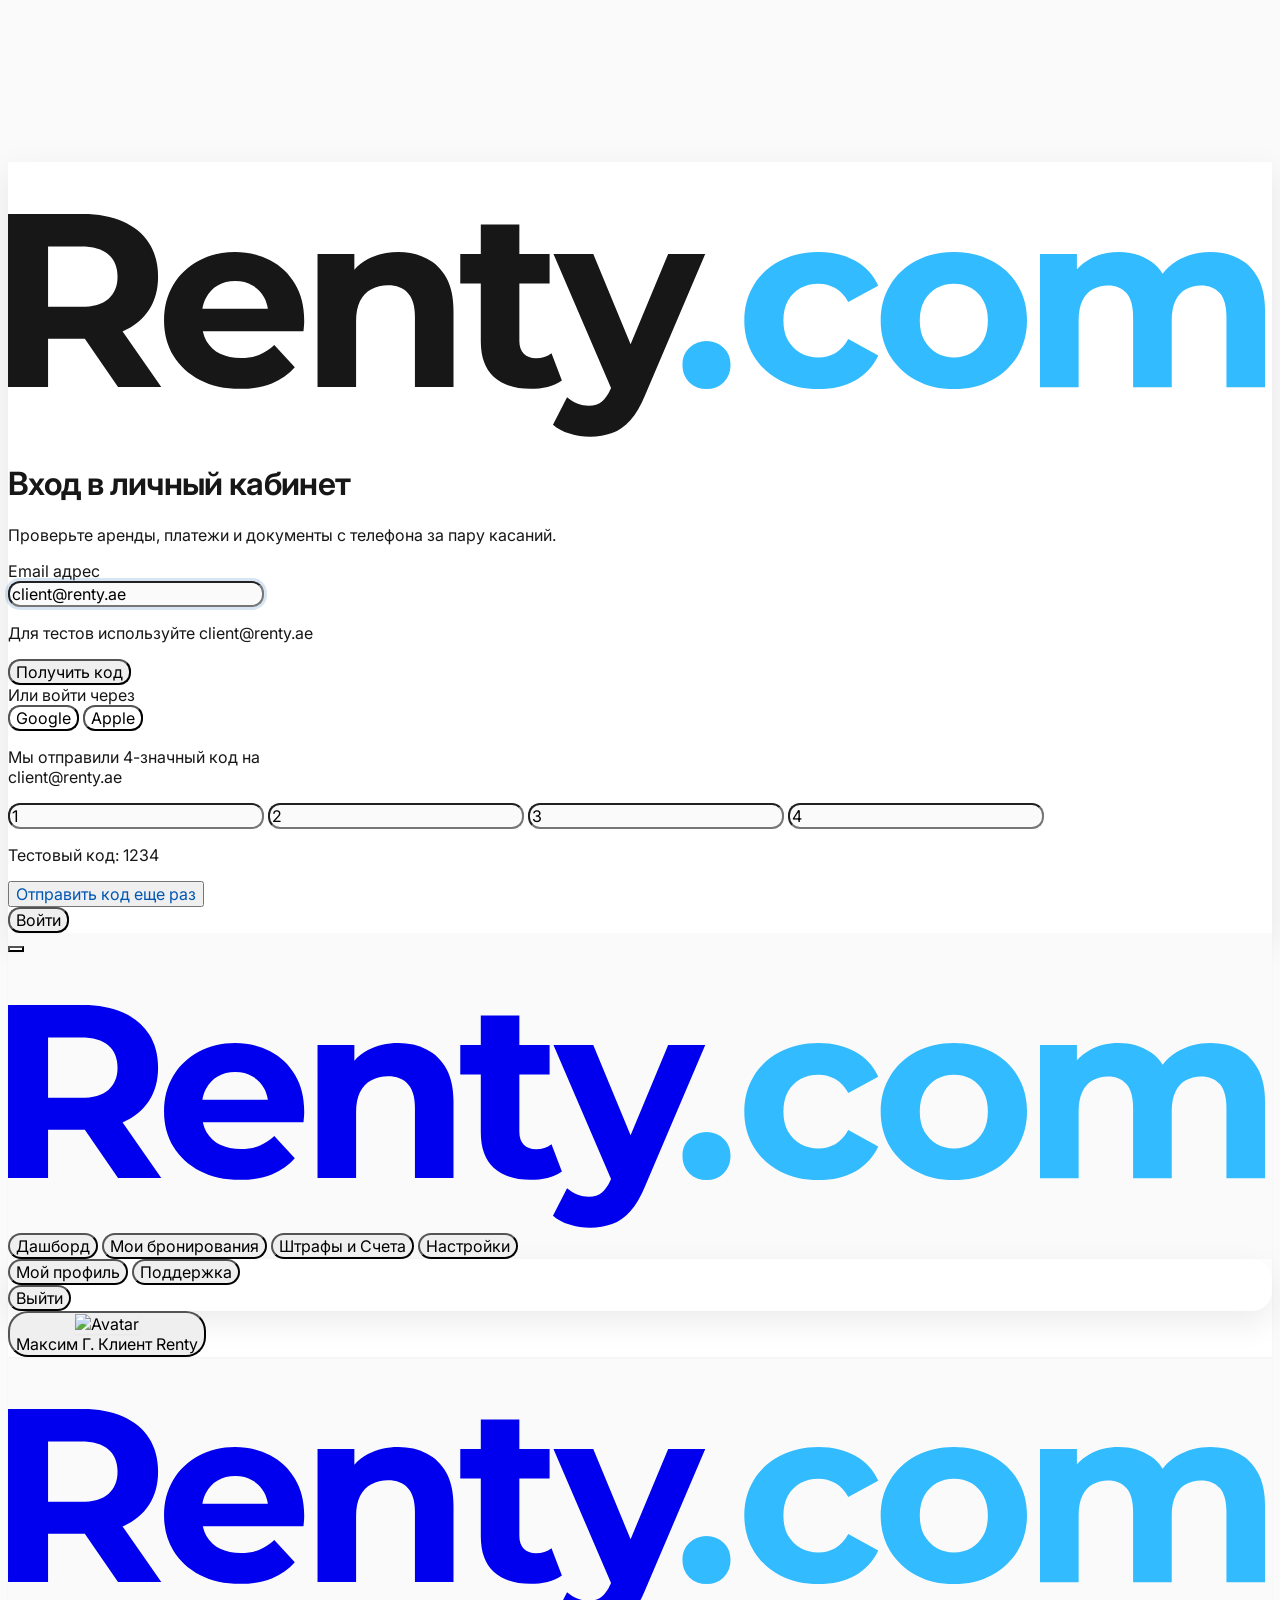
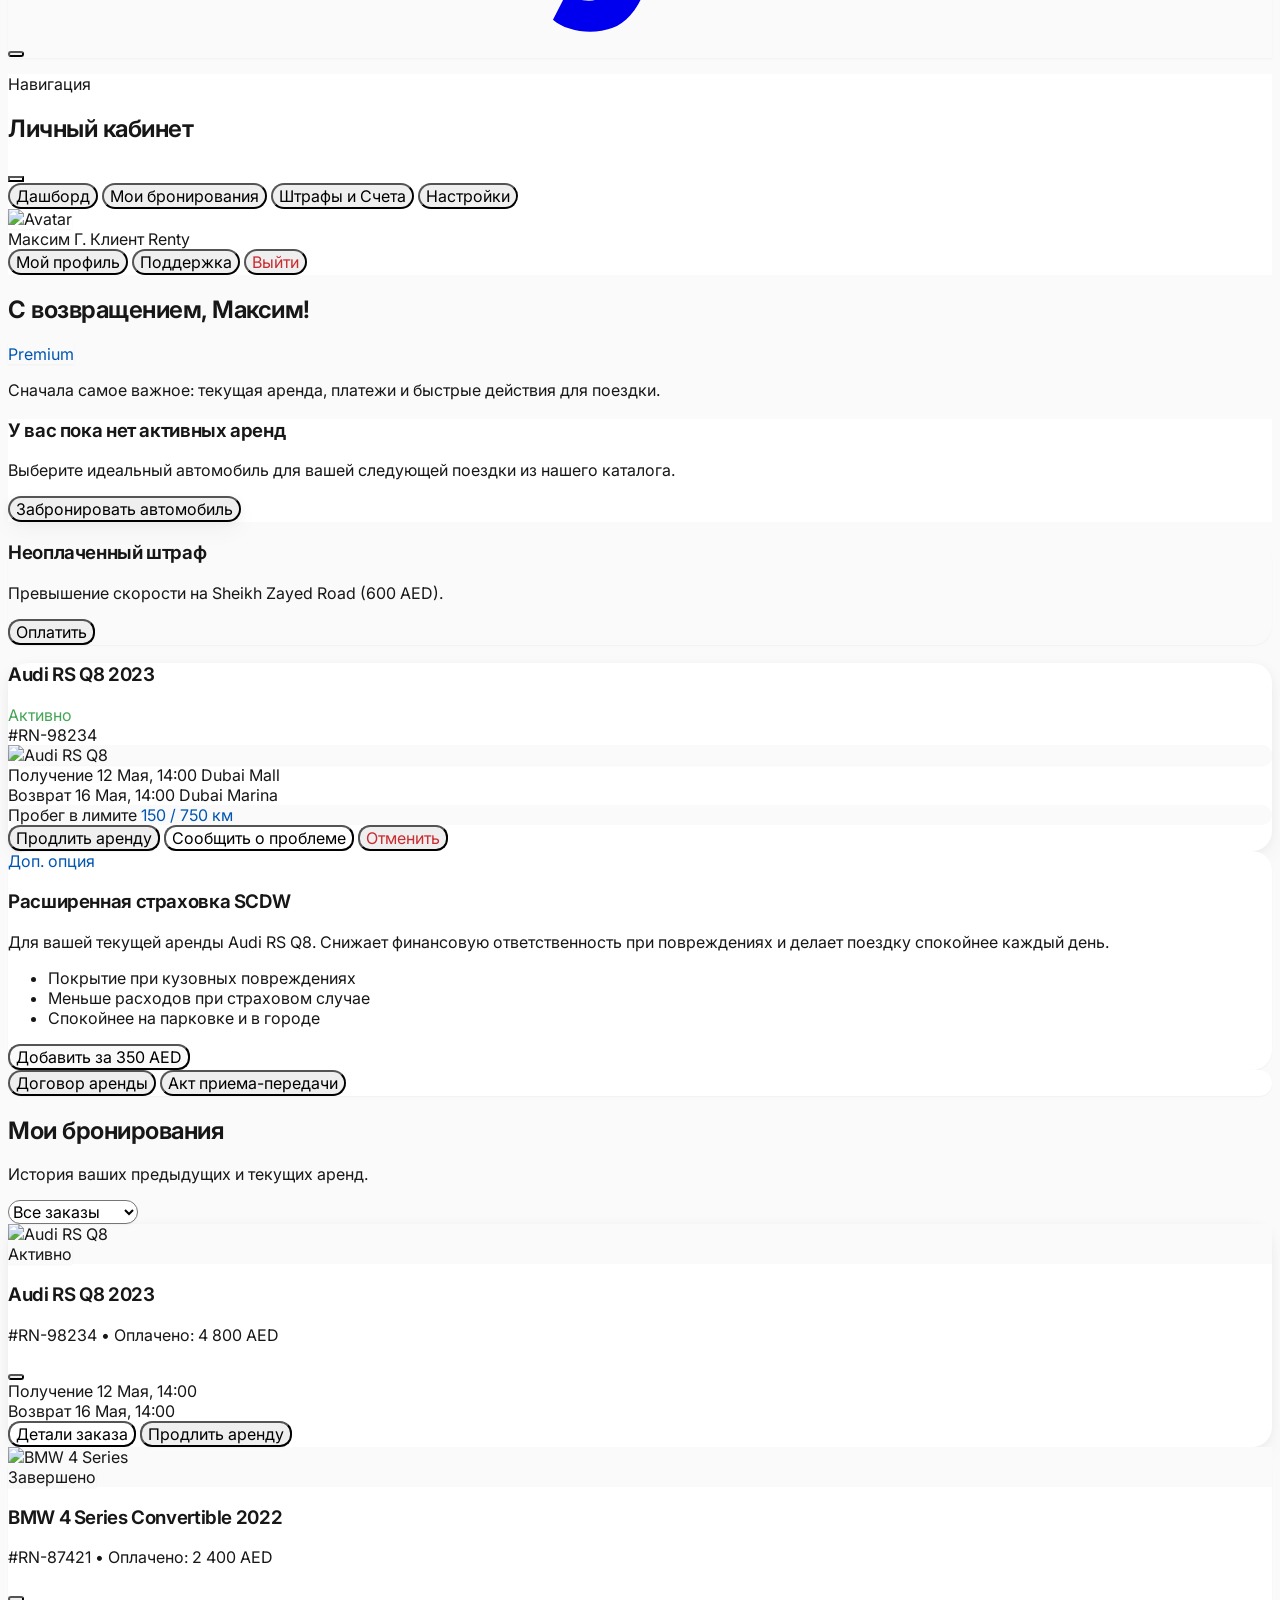
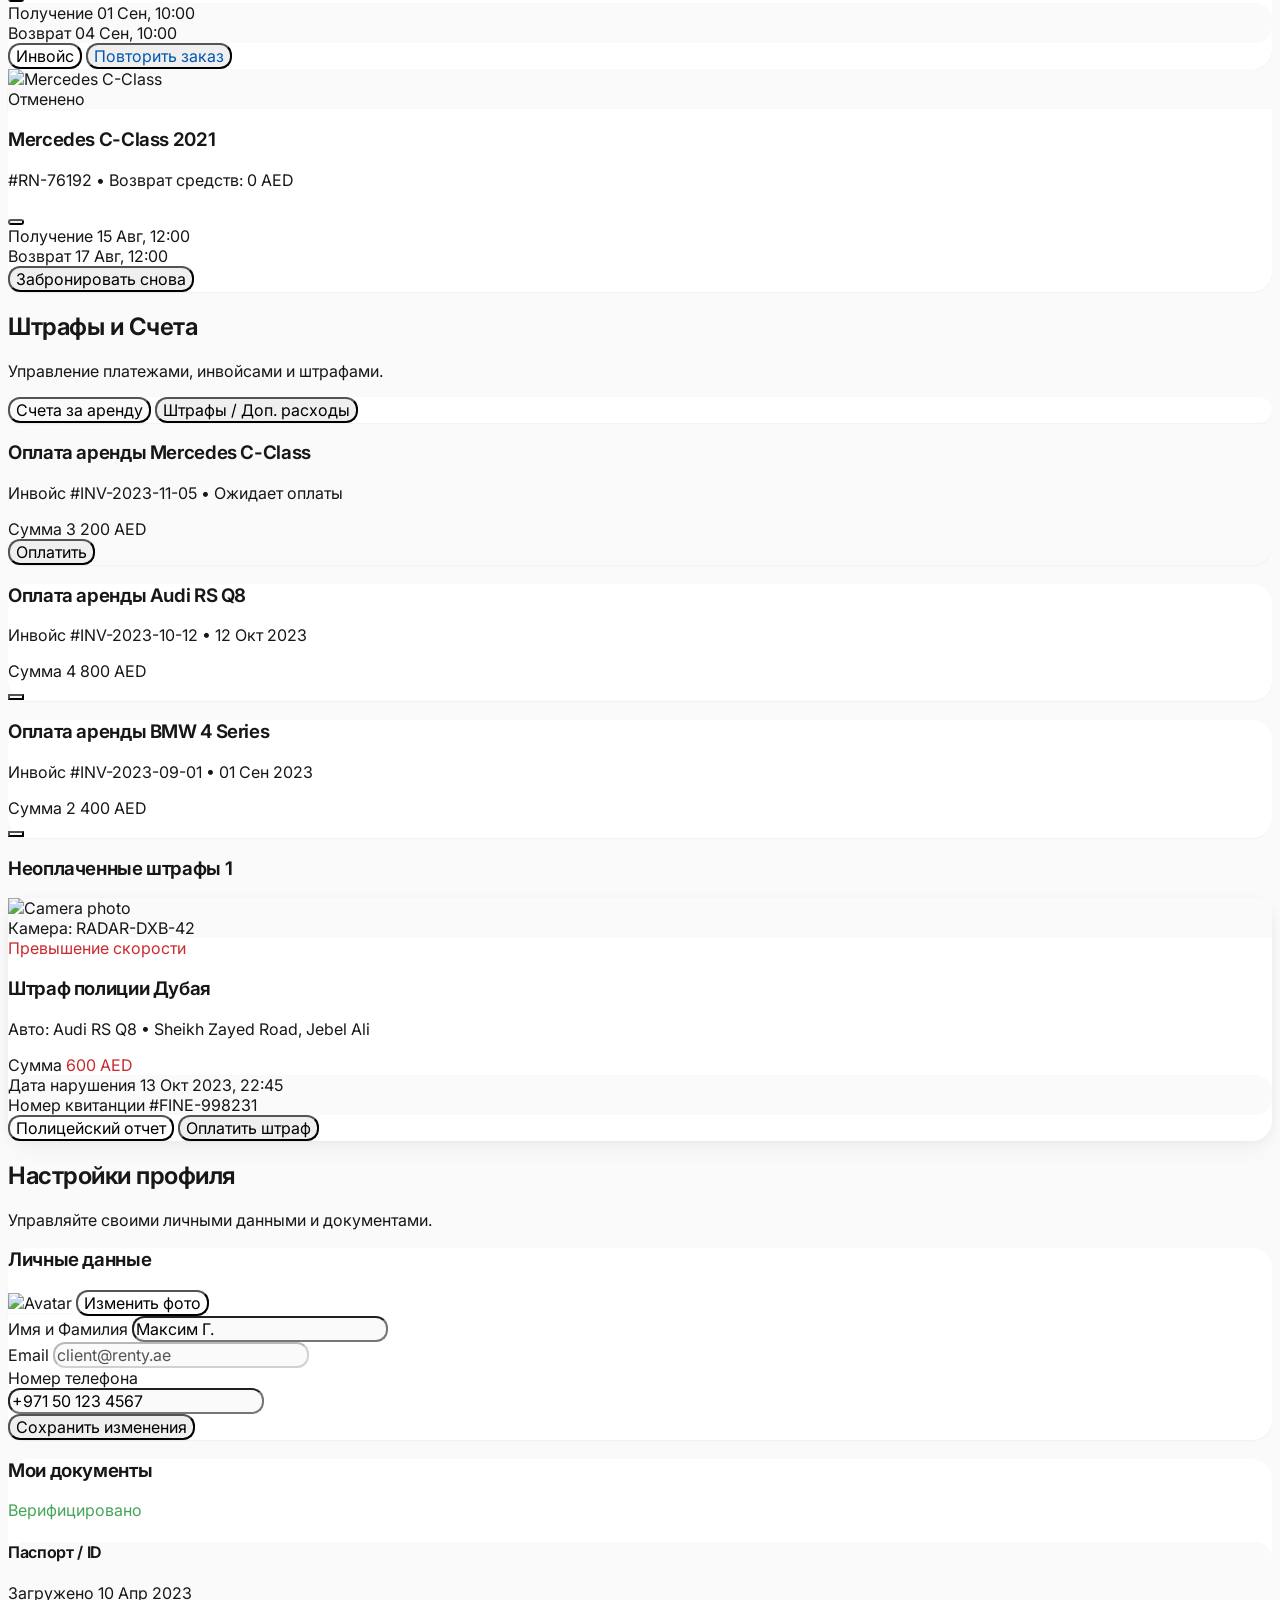
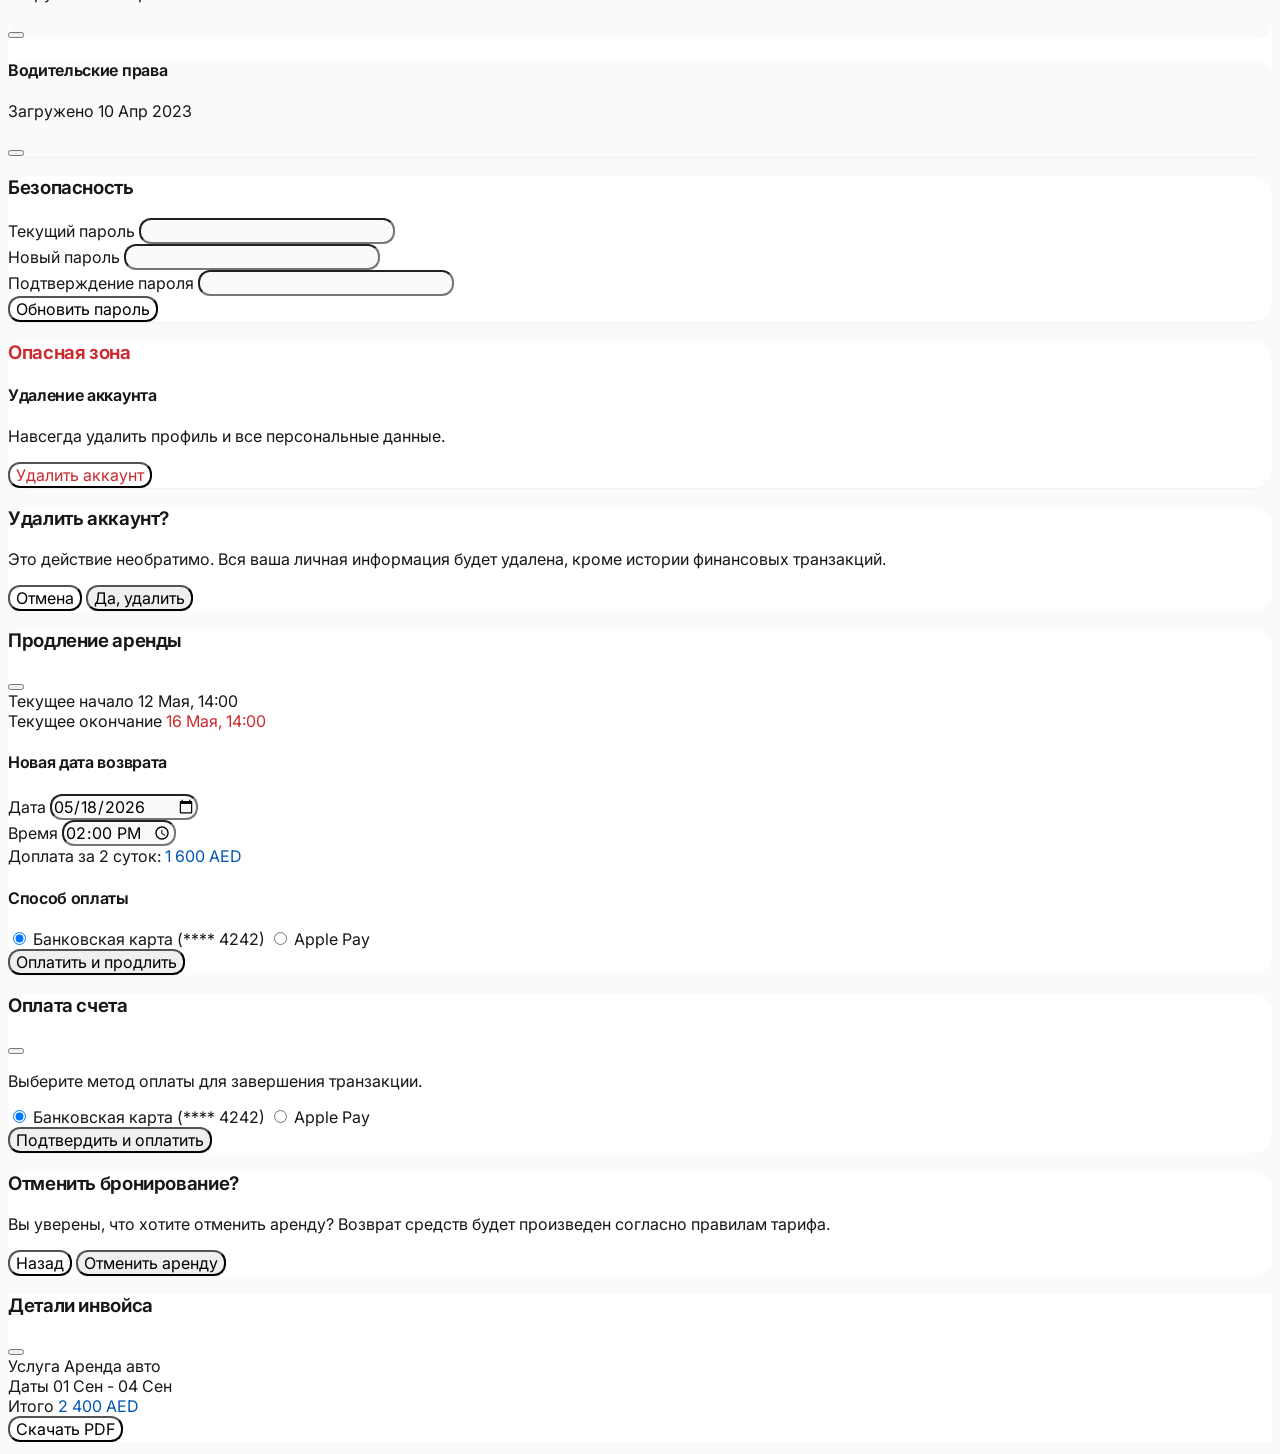
==== commit 7c0a38d8: "feat: редизайн UI, улучшение a11y и внедрение новой системы оверлеев - Добавлены новые дизайн-токены" ====
--- a/index.html
+++ b/index.html
@@ -2,7 +2,7 @@
 <html lang="ru" class="scroll-smooth">
 <head>
   <meta charset="UTF-8">
-  <meta name="viewport" content="width=device-width, initial-scale=1.0, maximum-scale=1.0, user-scalable=no, viewport-fit=cover">
+  <meta name="viewport" content="width=device-width, initial-scale=1.0, viewport-fit=cover">
   <title>Renty Client Cabinet</title>
   
   <!-- Tailwind CSS via CDN -->
@@ -40,8 +40,8 @@
             error: 'hsl(var(--error) / <alpha-value>)',
           },
           fontFamily: {
-            sans: ['Inter', 'Ubuntu', 'sans-serif'],
-            heading: ['Montserrat', 'Ubuntu', 'sans-serif'],
+            sans: ['"SF Pro Text"', '"SF Pro Display"', 'Geist', 'Inter', '-apple-system', 'BlinkMacSystemFont', '"Segoe UI"', 'sans-serif'],
+            heading: ['"SF Pro Display"', '"SF Pro Text"', 'Geist', 'Inter', '-apple-system', 'BlinkMacSystemFont', '"Segoe UI"', 'sans-serif'],
           },
           borderRadius: {
             sm: 'var(--radius-sm)',
@@ -60,73 +60,91 @@
   </script>
 </head>
 <body class="bg-main text-text-main antialiased min-h-[100dvh] flex flex-col">
+  <a href="#main-content" class="sr-only focus:not-sr-only focus:fixed focus:left-4 focus:top-4 focus:z-[120] focus:rounded-md focus:bg-surface focus:px-4 focus:py-2 focus:text-sm focus:font-medium focus:text-text-main focus:shadow-lg">Перейти к основному контенту</a>
+  <svg aria-hidden="true" class="absolute w-0 h-0 overflow-hidden pointer-events-none">
+    <symbol id="logo-renty" viewBox="0 0 137 30">
+      <path d="M67.4804 19.751L71.5531 9.96429H75.5726L69.0609 25.2591C68.5965 26.4198 68.0606 27.3306 67.4532 27.9913C66.8637 28.652 66.2027 29.1163 65.4703 29.3842C64.7558 29.652 63.9607 29.7858 63.0854 29.7858C62.3351 29.7858 61.5937 29.6697 60.8613 29.4376C60.1288 29.2054 59.5303 28.8842 59.0658 28.4735L60.5932 25.5002C60.9148 25.7859 61.2811 26.009 61.692 26.1697C62.1207 26.3304 62.5405 26.4108 62.9513 26.4108C63.5408 26.4108 64.0053 26.268 64.3447 25.9824C64.702 25.7145 65.0236 25.259 65.3094 24.6161L65.3604 24.4952L59.1195 9.96429H63.4337L67.4804 19.751Z" fill="currentColor"/>
+      <path fill-rule="evenodd" clip-rule="evenodd" d="M24.6011 9.75006C26.0123 9.75008 27.2806 10.0536 28.406 10.6607C29.5493 11.25 30.4515 12.1072 31.1125 13.2321C31.7734 14.3392 32.1041 15.6697 32.1041 17.2232C32.1041 17.3839 32.0951 17.5717 32.0772 17.7859C32.0593 17.9823 32.0413 18.1699 32.0235 18.3484H21.1161C21.2003 18.732 21.3346 19.0892 21.5194 19.4199C21.8767 20.0091 22.3679 20.4644 22.9931 20.7858C23.6362 21.0894 24.3866 21.2411 25.244 21.2411C26.0122 21.2411 26.6822 21.1251 27.2538 20.8929C27.8433 20.6608 28.3792 20.3126 28.8615 19.8483L31.0856 22.2589C30.4246 23.0089 29.5941 23.5895 28.5938 24.0002C27.5934 24.3931 26.441 24.5895 25.1369 24.5895C23.4934 24.5895 22.0464 24.268 20.7959 23.6252C19.5632 22.9823 18.6074 22.1072 17.9285 21.0001C17.2497 19.8751 16.9104 18.5983 16.9103 17.1698C16.9103 15.7234 17.241 14.4464 17.9019 13.3392C18.5808 12.2143 19.5007 11.3394 20.6618 10.7144C21.823 10.0716 23.1362 9.75006 24.6011 9.75006ZM24.6276 12.9108C23.9132 12.9108 23.2791 13.0716 22.7253 13.3929C22.1894 13.6965 21.7694 14.1341 21.4657 14.7055C21.2698 15.0626 21.1374 15.4644 21.0679 15.9106H28.1663C28.0986 15.4568 27.9646 15.046 27.7631 14.6786C27.4594 14.1251 27.0393 13.6965 26.5034 13.3929C25.9675 13.0715 25.3422 12.9108 24.6276 12.9108Z" fill="currentColor"/>
+      <path d="M55.4242 9.96429H58.7014V13.1787H55.4242V19.3661C55.4242 19.9733 55.585 20.4465 55.9066 20.7858C56.2281 21.1072 56.6657 21.268 57.2194 21.268C57.8803 21.268 58.4432 21.0893 58.9077 20.7321L60.0333 23.6786C59.6046 23.9821 59.0864 24.2143 58.479 24.375C57.8895 24.5179 57.273 24.5895 56.6298 24.5895C54.9328 24.5895 53.6108 24.1609 52.664 23.3038C51.7172 22.4288 51.2438 21.1341 51.2438 19.4199V13.1787H49.0197V9.96429H51.2438V6.77673H55.4242V9.96429Z" fill="currentColor"/>
+      <path fill-rule="evenodd" clip-rule="evenodd" d="M8.11939 5.625C9.79863 5.625 11.2456 5.90181 12.4604 6.45538C13.6752 6.9911 14.613 7.76786 15.274 8.78571C15.935 9.80356 16.2656 11.0179 16.2656 12.4286C16.2656 13.8214 15.935 15.0268 15.274 16.0446C14.613 17.0446 13.6752 17.8127 12.4604 18.3484C12.4481 18.3538 12.4355 18.3586 12.4232 18.364L16.614 24.375H11.9246L8.32271 19.1498C8.25532 19.1507 8.18755 19.1519 8.11939 19.1519H4.34102V24.375H0V5.625H8.11939ZM4.34102 15.6964H7.8782C9.21793 15.6964 10.2183 15.4108 10.8793 14.8395C11.5403 14.2502 11.8709 13.4465 11.8709 12.4286C11.8709 11.3929 11.5402 10.5894 10.8793 10.018C10.2183 9.44658 9.21801 9.16077 7.8782 9.16077H4.34102V15.6964Z" fill="currentColor"/>
+      <path d="M42.3099 9.75006C43.4531 9.75008 44.4715 9.9822 45.3647 10.4465C46.2757 10.8929 46.9901 11.5894 47.5082 12.5357C48.0262 13.4643 48.2855 14.6609 48.2855 16.1252V24.375H44.105V16.7679C44.105 15.6072 43.8461 14.75 43.328 14.1965C42.8278 13.6429 42.1132 13.3661 41.1842 13.3661C40.5233 13.3661 39.9247 13.5088 39.3888 13.7946C38.8707 14.0624 38.46 14.4823 38.1563 15.0537C37.8705 15.6251 37.7277 16.3572 37.7277 17.2501V24.375H33.5472V9.96429H37.5399V11.6772C37.9536 11.2162 38.4446 10.8323 39.0139 10.5267C39.9785 10.0089 41.0773 9.75006 42.3099 9.75006Z" fill="currentColor"/>
+      <path d="M75.7063 19.411C76.4397 19.411 77.0568 19.6525 77.5577 20.1355C78.0586 20.6007 78.309 21.218 78.309 21.9873C78.309 22.7566 78.0586 23.3916 77.5577 23.8925C77.0568 24.3755 76.4397 24.6173 75.7063 24.6173C74.9907 24.6173 74.3734 24.3756 73.8546 23.8925C73.3537 23.3916 73.1033 22.7566 73.1032 21.9873C73.1032 21.218 73.3536 20.6007 73.8546 20.1355C74.3733 19.6525 74.9907 19.411 75.7063 19.411Z" fill="#32BCFF"/>
+      <path d="M87.8548 9.75006C89.3754 9.75007 90.6992 10.0722 91.8262 10.7162C92.9532 11.3424 93.7851 12.2458 94.3218 13.4265L91.0749 15.1709C90.6992 14.4911 90.2252 13.9902 89.6528 13.6682C89.0983 13.3462 88.4899 13.1851 87.828 13.1851C87.1124 13.1851 86.4681 13.3462 85.8957 13.6682C85.3233 13.9902 84.8672 14.4463 84.5273 15.0366C84.2053 15.627 84.0443 16.3427 84.0442 17.1835C84.0442 18.0244 84.2053 18.7401 84.5273 19.3304C84.8672 19.9208 85.3232 20.3771 85.8957 20.6992C86.4681 21.0212 87.1124 21.1823 87.828 21.1823C88.4899 21.1822 89.0983 21.0301 89.6528 20.726C90.2253 20.404 90.6992 19.8939 91.0749 19.1962L94.3218 20.9674C93.7851 22.1303 92.9533 23.0339 91.8262 23.678C90.6992 24.3041 89.3754 24.6173 87.8548 24.6173C86.2984 24.6173 84.9119 24.3041 83.6954 23.678C82.4789 23.0339 81.5219 22.1482 80.8242 21.0211C80.1444 19.894 79.8043 18.6148 79.8043 17.1835C79.8043 15.7344 80.1444 14.4551 80.8242 13.3459C81.5219 12.2189 82.479 11.3424 83.6954 10.7162C84.912 10.0722 86.2984 9.75006 87.8548 9.75006Z" fill="#32BCFF"/>
+      <path fill-rule="evenodd" clip-rule="evenodd" d="M102.529 9.75006C104.049 9.75006 105.409 10.0722 106.607 10.7162C107.806 11.3424 108.745 12.2099 109.425 13.3191C110.105 14.4283 110.445 15.7165 110.445 17.1835C110.445 18.6147 110.105 19.894 109.425 21.0211C108.745 22.1303 107.806 23.0071 106.607 23.6511C105.409 24.2952 104.049 24.6173 102.529 24.6173C100.99 24.6173 99.6215 24.2952 98.4229 23.6511C97.2422 23.0071 96.3031 22.1303 95.6053 21.0211C94.9255 19.894 94.5855 18.6148 94.5855 17.1835C94.5855 15.7344 94.9255 14.4551 95.6053 13.3459C96.303 12.2189 97.2422 11.3424 98.4229 10.7162C99.6215 10.0722 100.99 9.75006 102.529 9.75006ZM102.529 13.1851C101.831 13.1851 101.205 13.3462 100.65 13.6682C100.096 13.9902 99.6484 14.4463 99.3085 15.0366C98.9865 15.627 98.8254 16.3427 98.8254 17.1835C98.8254 18.0065 98.9865 18.7222 99.3085 19.3304C99.6484 19.9208 100.095 20.3771 100.65 20.6992C101.205 21.0212 101.831 21.1823 102.529 21.1823C103.226 21.1823 103.853 21.0212 104.407 20.6992C104.962 20.3771 105.4 19.9208 105.722 19.3304C106.044 18.7222 106.205 18.0065 106.205 17.1835C106.205 16.3427 106.044 15.627 105.722 15.0366C105.4 14.4464 104.962 13.9902 104.407 13.6682C103.853 13.3462 103.226 13.1851 102.529 13.1851Z" fill="#32BCFF"/>
+      <path d="M130.346 9.75006C131.491 9.75006 132.502 9.98254 133.379 10.4477C134.273 10.895 134.971 11.5927 135.472 12.5409C135.991 13.4712 136.25 14.6701 136.25 16.1371V24.4025H132.064V16.781C132.064 15.6182 131.822 14.7593 131.339 14.2047C130.856 13.6501 130.176 13.3728 129.3 13.3728C128.691 13.3728 128.146 13.516 127.663 13.8022C127.18 14.0705 126.804 14.4821 126.536 15.0366C126.267 15.5912 126.133 16.298 126.133 17.1567V24.4025H121.947V16.781C121.947 15.6182 121.706 14.7593 121.223 14.2047C120.757 13.6502 120.087 13.3728 119.21 13.3728C118.602 13.3728 118.056 13.5159 117.573 13.8022C117.09 14.0705 116.714 14.4821 116.446 15.0366C116.178 15.5912 116.043 16.298 116.043 17.1567V24.4025H111.857V9.9646H115.856V11.6312C116.244 11.1839 116.7 10.816 117.224 10.5283C118.154 10.0094 119.21 9.75006 120.391 9.75006C121.714 9.75008 122.868 10.0901 123.852 10.77C124.376 11.116 124.807 11.5596 125.145 12.1011C125.56 11.5729 126.069 11.1203 126.67 10.7431C127.743 10.0812 128.969 9.75006 130.346 9.75006Z" fill="#32BCFF"/>
+    </symbol>
+  </svg>
 
   <!-- ==========================================
        LOGIN VIEW (Unauthenticated State)
        ========================================== -->
-  <div id="view-login" class="flex-1 flex flex-col items-center justify-center p-4">
-    <div class="w-full max-w-md bg-surface rounded-2xl shadow-lg border border-surface-hover p-6 md:p-8 space-y-8">
+  <div id="view-login" class="flex-1 flex flex-col items-center justify-center p-4 sm:p-6">
+    <div class="w-full max-w-md bg-surface rounded-2xl shadow-lg border border-surface-hover p-5 sm:p-6 md:p-8 space-y-7">
       
       <!-- Header -->
       <div class="text-center space-y-2">
-        <div class="w-12 h-12 bg-brand rounded-lg flex items-center justify-center text-white font-heading text-2xl shadow-sm mx-auto mb-4" aria-hidden="true">R</div>
-        <h1 class="font-heading text-2xl" id="login-title">Вход в личный кабинет</h1>
-        <p class="text-text-muted text-sm">Управляйте своими бронированиями легко</p>
+        <div class="flex justify-center mb-6">
+          <svg viewBox="0 0 137 30" aria-hidden="true" class="h-10 w-auto text-text-main transition-all duration-300 shrink-0">
+            <use href="#logo-renty"></use>
+          </svg>
+        </div>
+        <h1 class="font-heading text-2xl tracking-tight" id="login-title">Вход в личный кабинет</h1>
+        <p class="text-text-muted text-sm leading-6">Проверьте аренды, платежи и документы с телефона за пару касаний.</p>
       </div>
 
       <!-- Auth Form (Step 1: Email) -->
-      <div id="login-step-email" class="space-y-5" role="form" aria-labelledby="login-title">
+      <form id="login-step-email" class="space-y-5" aria-labelledby="login-title" novalidate>
         <div class="space-y-1.5">
           <label for="login-email" class="text-sm font-medium text-text-main cursor-pointer">Email адрес</label>
           <div class="relative group">
             <ion-icon name="mail-outline" aria-hidden="true" class="absolute left-3 top-1/2 -translate-y-1/2 text-text-muted text-lg transition-colors group-focus-within:text-brand"></ion-icon>
-            <input id="login-email" type="email" value="client@renty.ae" placeholder="name@example.com" required aria-required="true" class="w-full min-h-[44px] bg-main border border-surface-hover rounded-md py-2.5 pl-10 pr-4 text-text-main focus:outline-none focus:ring-2 focus:ring-brand/50 focus:border-brand transition-all">
-          </div>
-          <p class="text-xs text-text-muted mt-1">Для тестов используйте <span class="font-medium text-text-main">client@renty.ae</span></p>
+            <input id="login-email" type="email" value="client@renty.ae" placeholder="name@example.com" autocomplete="email" inputmode="email" required aria-required="true" class="w-full min-h-[48px] bg-main border border-surface-hover rounded-md py-2.5 pl-10 pr-4 text-base text-text-main focus:outline-none focus:ring-2 focus:ring-brand/50 focus:border-brand transition-all">
+          </div>
+          <p class="text-sm text-text-muted mt-1">Для тестов используйте <span class="font-medium text-text-main">client@renty.ae</span></p>
         </div>
         
-        <button id="btn-send-code" class="w-full min-h-[44px] bg-brand hover:bg-brand-hover text-white rounded-md font-medium btn-spring shadow-sm flex items-center justify-center gap-2 focus-visible:outline-none focus-visible:ring-2 focus-visible:ring-brand focus-visible:ring-offset-2">
+        <button type="submit" id="btn-send-code" class="w-full min-h-[48px] bg-brand hover:bg-brand-hover text-white rounded-md font-medium btn-spring shadow-sm flex items-center justify-center gap-2 focus-visible:outline-none focus-visible:ring-2 focus-visible:ring-brand focus-visible:ring-offset-2">
           Получить код
         </button>
 
         <!-- Social Login Separator -->
         <div class="relative flex items-center py-2" aria-hidden="true">
           <div class="flex-grow border-t border-surface-hover"></div>
-          <span class="flex-shrink-0 mx-4 text-text-disabled text-xs uppercase font-medium">Или войти через</span>
+          <span class="flex-shrink-0 mx-4 text-text-disabled text-xs uppercase font-medium tracking-[0.14em]">Или войти через</span>
           <div class="flex-grow border-t border-surface-hover"></div>
         </div>
 
         <div class="grid grid-cols-2 gap-3">
-          <button class="w-full min-h-[44px] bg-surface border border-surface-hover hover:bg-surface-hover text-text-main rounded-md font-medium btn-spring flex items-center justify-center gap-2 focus-visible:outline-none focus-visible:ring-2 focus-visible:ring-brand">
+          <button type="button" data-toast-message="Вход через Google пока в демо-режиме" data-toast-tone="info" class="w-full min-h-[48px] bg-surface border border-surface-hover hover:bg-surface-hover text-text-main rounded-md font-medium btn-spring flex items-center justify-center gap-2 focus-visible:outline-none focus-visible:ring-2 focus-visible:ring-brand">
             <ion-icon name="logo-google" class="text-lg" aria-hidden="true"></ion-icon> Google
           </button>
-          <button class="w-full min-h-[44px] bg-surface border border-surface-hover hover:bg-surface-hover text-text-main rounded-md font-medium btn-spring flex items-center justify-center gap-2 focus-visible:outline-none focus-visible:ring-2 focus-visible:ring-brand">
+          <button type="button" data-toast-message="Вход через Apple пока в демо-режиме" data-toast-tone="info" class="w-full min-h-[48px] bg-surface border border-surface-hover hover:bg-surface-hover text-text-main rounded-md font-medium btn-spring flex items-center justify-center gap-2 focus-visible:outline-none focus-visible:ring-2 focus-visible:ring-brand">
             <ion-icon name="logo-apple" class="text-lg" aria-hidden="true"></ion-icon> Apple
           </button>
         </div>
-      </div>
+      </form>
 
       <!-- Auth Form (Step 2: OTP Code - Hidden initially) -->
-      <div id="login-step-code" class="hidden space-y-6" role="form" aria-labelledby="login-title">
+      <form id="login-step-code" class="hidden space-y-6" aria-labelledby="login-title">
         <div class="text-center">
           <p class="text-sm text-text-main mb-4" aria-live="polite">Мы отправили 4-значный код на <br><span id="display-email" class="font-medium">client@renty.ae</span></p>
           
           <!-- OTP Inputs -->
           <div class="flex justify-center gap-3 mb-2" role="group" aria-label="Ввод проверочного кода">
-            <input type="text" maxlength="1" aria-label="Цифра 1" class="otp-input w-12 h-14 bg-main border border-surface-hover rounded-md text-center text-xl font-bold focus:outline-none focus:ring-2 focus:ring-brand/50 focus:border-brand transition-all" value="1">
-            <input type="text" maxlength="1" aria-label="Цифра 2" class="otp-input w-12 h-14 bg-main border border-surface-hover rounded-md text-center text-xl font-bold focus:outline-none focus:ring-2 focus:ring-brand/50 focus:border-brand transition-all" value="2">
-            <input type="text" maxlength="1" aria-label="Цифра 3" class="otp-input w-12 h-14 bg-main border border-surface-hover rounded-md text-center text-xl font-bold focus:outline-none focus:ring-2 focus:ring-brand/50 focus:border-brand transition-all" value="3">
-            <input type="text" maxlength="1" aria-label="Цифра 4" class="otp-input w-12 h-14 bg-main border border-surface-hover rounded-md text-center text-xl font-bold focus:outline-none focus:ring-2 focus:ring-brand/50 focus:border-brand transition-all" value="4">
-          </div>
-          <p class="text-xs text-text-muted mb-4">Тестовый код: 1234</p>
+            <input type="text" maxlength="1" inputmode="numeric" pattern="[0-9]*" autocomplete="one-time-code" aria-label="Цифра 1" class="otp-input w-12 h-14 bg-main border border-surface-hover rounded-md text-center text-xl font-semibold focus:outline-none focus:ring-2 focus:ring-brand/50 focus:border-brand transition-all" value="1">
+            <input type="text" maxlength="1" inputmode="numeric" pattern="[0-9]*" aria-label="Цифра 2" class="otp-input w-12 h-14 bg-main border border-surface-hover rounded-md text-center text-xl font-semibold focus:outline-none focus:ring-2 focus:ring-brand/50 focus:border-brand transition-all" value="2">
+            <input type="text" maxlength="1" inputmode="numeric" pattern="[0-9]*" aria-label="Цифра 3" class="otp-input w-12 h-14 bg-main border border-surface-hover rounded-md text-center text-xl font-semibold focus:outline-none focus:ring-2 focus:ring-brand/50 focus:border-brand transition-all" value="3">
+            <input type="text" maxlength="1" inputmode="numeric" pattern="[0-9]*" aria-label="Цифра 4" class="otp-input w-12 h-14 bg-main border border-surface-hover rounded-md text-center text-xl font-semibold focus:outline-none focus:ring-2 focus:ring-brand/50 focus:border-brand transition-all" value="4">
+          </div>
+          <p class="text-sm text-text-muted mb-4">Тестовый код: 1234</p>
           
-          <button class="text-brand text-sm font-medium hover:underline focus-visible:outline-none focus-visible:ring-2 focus-visible:ring-brand rounded px-1">Отправить код еще раз</button>
-        </div>
-
-        <button id="btn-verify-code" class="w-full min-h-[44px] bg-brand hover:bg-brand-hover text-white rounded-md font-medium btn-spring shadow-sm focus-visible:outline-none focus-visible:ring-2 focus-visible:ring-brand focus-visible:ring-offset-2">
+          <button type="button" data-toast-message="Код отправлен повторно" data-toast-tone="success" class="text-brand text-sm font-medium hover:underline focus-visible:outline-none focus-visible:ring-2 focus-visible:ring-brand rounded px-1">Отправить код еще раз</button>
+        </div>
+
+        <button type="submit" id="btn-verify-code" class="w-full min-h-[48px] bg-brand hover:bg-brand-hover text-white rounded-md font-medium btn-spring shadow-sm focus-visible:outline-none focus-visible:ring-2 focus-visible:ring-brand focus-visible:ring-offset-2">
           Войти
         </button>
-      </div>
+      </form>
 
     </div>
   </div>
@@ -138,24 +156,29 @@
   <div id="view-app" class="hidden fixed inset-0 flex flex-col md:flex-row bg-main z-40 overflow-hidden">
     
     <!-- Sidebar (Desktop) -->
-    <aside class="hidden md:flex flex-col w-64 lg:w-72 bg-surface border-r border-surface-hover h-full shrink-0 shadow-sm z-10">
-      <div class="p-6 flex items-center gap-3">
-        <div class="w-8 h-8 bg-brand rounded-md flex items-center justify-center text-white font-heading text-xl shadow-sm" aria-hidden="true">R</div>
-        <span class="font-heading text-xl tracking-wide">Renty</span>
-      </div>
-
-      <nav class="flex-1 px-4 space-y-1.5 overflow-y-auto mt-2" aria-label="Основная навигация">
-        <button class="nav-item active w-full flex items-center gap-3 px-4 min-h-[44px] rounded-lg text-sm font-semibold transition-all btn-spring focus-visible:outline-none focus-visible:ring-2 focus-visible:ring-brand" data-target="dashboard" aria-current="page">
-          <ion-icon name="grid-outline" class="text-xl" aria-hidden="true"></ion-icon> Дашборд
-        </button>
-        <button class="nav-item w-full flex items-center gap-3 px-4 min-h-[44px] rounded-lg text-sm font-medium text-text-muted hover:text-text-main hover:bg-surface-hover transition-all btn-spring focus-visible:outline-none focus-visible:ring-2 focus-visible:ring-brand" data-target="bookings">
-          <ion-icon name="car-sport-outline" class="text-xl" aria-hidden="true"></ion-icon> Мои бронирования
-        </button>
-        <button class="nav-item w-full flex items-center gap-3 px-4 min-h-[44px] rounded-lg text-sm font-medium text-text-muted hover:text-text-main hover:bg-surface-hover transition-all btn-spring focus-visible:outline-none focus-visible:ring-2 focus-visible:ring-brand" data-target="finance">
-          <ion-icon name="receipt-outline" class="text-xl" aria-hidden="true"></ion-icon> Штрафы и Счета
-        </button>
-        <button class="nav-item w-full flex items-center gap-3 px-4 min-h-[44px] rounded-lg text-sm font-medium text-text-muted hover:text-text-main hover:bg-surface-hover transition-all btn-spring focus-visible:outline-none focus-visible:ring-2 focus-visible:ring-brand" data-target="settings">
-          <ion-icon name="settings-outline" class="text-xl" aria-hidden="true"></ion-icon> Настройки
+    <aside id="sidebar-desktop" class="hidden md:flex flex-col w-64 lg:w-72 bg-brand text-white h-full shrink-0 shadow-sm z-10 transition-all duration-300 relative group">
+      <button id="btn-collapse-sidebar" class="absolute -right-3 top-6 w-6 h-6 bg-surface border border-surface-hover rounded-full flex items-center justify-center text-brand hover:text-brand hover:border-brand shadow-sm z-20 transition-all opacity-100">
+        <ion-icon name="chevron-back-outline"></ion-icon>
+      </button>
+      <div class="p-6 flex items-center gap-3 sidebar-logo">
+        <a href="#" class="nav-item" data-target="dashboard" aria-label="Renty, перейти на дашборд" data-toast-message="Переход на главную" data-toast-tone="info">
+        <svg viewBox="0 0 137 30" aria-hidden="true" class="h-6 sm:h-7 w-auto text-white sidebar-text transition-all duration-300 shrink-0">
+          <use href="#logo-renty"></use>
+        </svg>
+      </a></div>
+
+      <nav class="flex-1 px-4 space-y-1.5 overflow-y-auto mt-2 overflow-x-hidden" aria-label="Основная навигация">
+        <button class="nav-item active w-full flex items-center gap-3 px-4 min-h-[44px] rounded-lg text-sm font-semibold transition-all btn-spring focus-visible:outline-none focus-visible:ring-2 focus-visible:ring-brand" data-target="dashboard" aria-current="page" title="Дашборд">
+          <ion-icon name="grid-outline" class="text-xl shrink-0" aria-hidden="true"></ion-icon> <span class="sidebar-text whitespace-nowrap">Дашборд</span>
+        </button>
+        <button class="nav-item w-full flex items-center gap-3 px-4 min-h-[44px] rounded-lg text-sm font-medium text-white/90 hover:text-white hover:bg-white/10 transition-all btn-spring focus-visible:outline-none focus-visible:ring-2 focus-visible:ring-brand" data-target="bookings" title="Мои бронирования">
+          <ion-icon name="car-sport-outline" class="text-xl shrink-0" aria-hidden="true"></ion-icon> <span class="sidebar-text whitespace-nowrap">Мои бронирования</span>
+        </button>
+        <button class="nav-item w-full flex items-center gap-3 px-4 min-h-[44px] rounded-lg text-sm font-medium text-white/90 hover:text-white hover:bg-white/10 transition-all btn-spring focus-visible:outline-none focus-visible:ring-2 focus-visible:ring-brand" data-target="finance" title="Штрафы и Счета">
+          <ion-icon name="receipt-outline" class="text-xl shrink-0" aria-hidden="true"></ion-icon> <span class="sidebar-text whitespace-nowrap">Штрафы и Счета</span>
+        </button>
+        <button class="nav-item w-full flex items-center gap-3 px-4 min-h-[44px] rounded-lg text-sm font-medium text-white/90 hover:text-white hover:bg-white/10 transition-all btn-spring focus-visible:outline-none focus-visible:ring-2 focus-visible:ring-brand" data-target="settings" title="Настройки">
+          <ion-icon name="settings-outline" class="text-xl shrink-0" aria-hidden="true"></ion-icon> <span class="sidebar-text whitespace-nowrap">Настройки</span>
         </button>
       </nav>
 
@@ -165,29 +188,29 @@
         <!-- Popover Menu -->
         <div id="profile-dropdown-desktop" class="hidden absolute bottom-full left-4 right-4 mb-2 bg-surface border border-surface-hover shadow-lg rounded-xl overflow-hidden z-50 transition-all origin-bottom">
           <div class="p-2 space-y-0.5">
-            <button class="nav-item w-full flex items-center gap-3 px-3 min-h-[40px] rounded-lg text-sm font-medium text-text-muted hover:text-text-main hover:bg-surface-hover transition-all" data-target="settings">
+            <button class="nav-item w-full flex items-center gap-3 px-3 min-h-[40px] rounded-lg text-sm font-medium text-white/90 hover:text-white hover:bg-white/10 transition-all" data-target="settings">
               <ion-icon name="person-outline" class="text-lg"></ion-icon> Мой профиль
             </button>
-            <button class="w-full flex items-center gap-3 px-3 min-h-[40px] rounded-lg text-sm font-medium text-text-muted hover:text-text-main hover:bg-surface-hover transition-all">
+            <button type="button" data-toast-message="Чат с поддержкой пока в демо-режиме" data-toast-tone="info" class="w-full flex items-center gap-3 px-3 min-h-[40px] rounded-lg text-sm font-medium text-white/90 hover:text-white hover:bg-white/10 transition-all">
               <ion-icon name="help-circle-outline" class="text-lg"></ion-icon> Поддержка
             </button>
             <div class="h-px bg-surface-hover my-1"></div>
-            <button id="btn-logout" class="w-full flex items-center gap-3 px-3 min-h-[40px] rounded-lg text-sm font-medium text-error hover:bg-error/10 transition-colors">
+            <button id="btn-logout" class="w-full flex items-center gap-3 px-3 min-h-[40px] rounded-lg text-sm font-medium text-white hover:bg-error transition-colors">
               <ion-icon name="log-out-outline" class="text-lg"></ion-icon> Выйти
             </button>
           </div>
         </div>
 
         <!-- Trigger Button -->
-        <button id="btn-profile-desktop" class="w-full flex items-center justify-between p-2 hover:bg-surface-hover rounded-xl transition-colors group focus-visible:outline-none focus-visible:ring-2 focus-visible:ring-brand">
+        <button id="btn-profile-desktop" class="w-full flex items-center justify-between p-2 hover:bg-surface-hover rounded-xl transition-colors group focus-visible:outline-none focus-visible:ring-2 focus-visible:ring-brand overflow-hidden" title="Максим Г.">
           <div class="flex items-center gap-3">
-            <img src="https://images.unsplash.com/photo-1535713875002-d1d0cf377fde?auto=format&fit=crop&q=80&w=100&h=100" alt="Avatar" class="w-10 h-10 rounded-full object-cover border border-surface-hover shadow-sm">
-            <div class="flex flex-col text-left">
-              <span class="text-sm font-semibold text-text-main leading-tight">Максим Г.</span>
-              <span class="text-[10px] text-brand font-medium mt-0.5">Premium Member</span>
-            </div>
-          </div>
-          <ion-icon name="chevron-up-outline" class="text-text-muted group-hover:text-text-main transition-colors text-sm"></ion-icon>
+            <img src="https://images.unsplash.com/photo-1535713875002-d1d0cf377fde?auto=format&fit=crop&q=80&w=100&h=100" alt="Avatar" class="w-10 h-10 rounded-full object-cover border border-surface-hover shadow-sm shrink-0">
+            <div class="flex flex-col text-left sidebar-text">
+              <span class="text-sm font-semibold text-white leading-tight whitespace-nowrap">Максим Г.</span>
+              <span class="text-xs text-white/70 font-medium mt-0.5 whitespace-nowrap">Клиент Renty</span>
+            </div>
+          </div>
+          <ion-icon name="chevron-up-outline" class="text-white/90 group-hover:text-white transition-colors text-sm shrink-0 sidebar-text"></ion-icon>
         </button>
       </div>
     </aside>
@@ -196,25 +219,31 @@
     <div class="flex-1 flex flex-col h-full overflow-hidden relative">
       
       <!-- Mobile Header -->
-      <header class="md:hidden bg-surface/80 backdrop-blur-md border-b border-surface-hover sticky top-0 z-40 px-4 py-3 flex items-center justify-between">
-        <div class="flex items-center gap-2">
-          <div class="w-7 h-7 bg-brand rounded-md flex items-center justify-center text-white font-heading text-lg shadow-sm">R</div>
-          <span class="font-heading text-lg tracking-wide">Renty</span>
-        </div>
-        <button id="btn-mobile-menu" class="p-2 -mr-2 text-text-main rounded-md hover:bg-surface-hover transition-colors">
+      <header class="md:hidden bg-brand text-white sticky top-0 z-40 px-4 pb-3 pt-[calc(env(safe-area-inset-top,0px)+12px)] flex items-center justify-between shadow-sm">
+        <div class="flex items-center gap-2 min-w-0">
+          <a href="#" class="nav-item" data-target="dashboard" aria-label="Renty, перейти на дашборд" data-toast-message="Переход на главную" data-toast-tone="info">
+          <svg viewBox="0 0 137 30" aria-hidden="true" class="h-6 w-auto text-white transition-all duration-300 shrink-0">
+            <use href="#logo-renty"></use>
+          </svg>
+          </a></div>
+        <button id="btn-mobile-menu" aria-label="Открыть меню" aria-expanded="false" aria-controls="mobile-drawer" data-overlay-open="mobile-drawer" class="min-h-[44px] min-w-[44px] p-2 -mr-2 text-white rounded-md hover:bg-white/10 transition-colors focus-visible:outline-none focus-visible:ring-2 focus-visible:ring-white/80">
           <ion-icon name="menu-outline" class="text-2xl"></ion-icon>
         </button>
       </header>
 
       <!-- Mobile Navigation Drawer -->
-      <div id="mobile-drawer-overlay" class="hidden md:hidden fixed inset-0 bg-text-main/40 backdrop-blur-sm z-50 transition-opacity"></div>
-      <div id="mobile-drawer" class="fixed md:hidden inset-y-0 right-0 z-[60] w-64 bg-surface shadow-2xl transform translate-x-full transition-transform duration-300 ease-out flex flex-col">
-        <div class="p-4 flex justify-end border-b border-surface-hover">
-          <button id="btn-close-menu" class="p-2 -mr-2 text-text-main rounded-md hover:bg-surface-hover transition-colors">
-            <ion-icon name="close-outline" class="text-2xl"></ion-icon>
+      <div id="mobile-drawer-overlay" class="hidden md:hidden fixed inset-0 bg-text-main/60 backdrop-blur-sm z-50 transition-opacity" aria-hidden="true" data-overlay-close="mobile-drawer"></div>
+      <div id="mobile-drawer" class="fixed md:hidden inset-y-0 right-0 z-[60] w-[86vw] max-w-sm bg-surface shadow-2xl transform translate-x-full transition-transform duration-300 ease-out flex flex-col" role="dialog" aria-modal="true" aria-labelledby="mobile-drawer-title" aria-hidden="true">
+        <div class="flex items-center justify-between px-4 pt-5 pb-3 border-b border-surface-hover">
+          <div>
+            <p class="text-xs font-semibold uppercase tracking-[0.18em] text-text-muted">Навигация</p>
+            <h2 id="mobile-drawer-title" class="text-lg font-heading tracking-tight text-text-main">Личный кабинет</h2>
+          </div>
+          <button id="btn-mobile-menu-close" type="button" aria-label="Закрыть меню" data-overlay-close="mobile-drawer" class="min-h-[44px] min-w-[44px] inline-flex items-center justify-center rounded-full border border-surface-hover bg-main text-text-main transition-colors hover:bg-surface-hover focus-visible:outline-none focus-visible:ring-2 focus-visible:ring-brand">
+            <ion-icon name="close-outline" class="text-xl" aria-hidden="true"></ion-icon>
           </button>
         </div>
-        <nav class="flex-1 p-4 space-y-2 overflow-y-auto">
+        <nav class="flex-1 p-4 space-y-2 overflow-y-auto" aria-label="Навигация в мобильном меню">
           <button class="nav-item active w-full flex items-center gap-3 px-3 py-3 rounded-lg text-base font-medium transition-colors" data-target="dashboard">
             <ion-icon name="grid-outline" class="text-xl"></ion-icon> Дашборд
           </button>
@@ -233,14 +262,14 @@
             <img src="https://images.unsplash.com/photo-1535713875002-d1d0cf377fde?auto=format&fit=crop&q=80&w=100&h=100" alt="Avatar" class="w-12 h-12 rounded-full object-cover border border-surface-hover shadow-sm">
             <div class="flex flex-col">
               <span class="text-base font-semibold text-text-main leading-tight">Максим Г.</span>
-              <span class="text-xs text-brand font-medium mt-0.5">Premium Member</span>
+              <span class="text-sm text-text-muted font-medium mt-0.5">Клиент Renty</span>
             </div>
           </div>
           <div class="space-y-1">
             <button class="nav-item w-full flex items-center gap-3 px-3 py-3 rounded-lg text-base font-medium text-text-muted hover:bg-surface-hover hover:text-text-main transition-colors" data-target="settings">
               <ion-icon name="person-outline" class="text-xl"></ion-icon> Мой профиль
             </button>
-            <button class="w-full flex items-center gap-3 px-3 py-3 rounded-lg text-base font-medium text-text-muted hover:bg-surface-hover hover:text-text-main transition-colors">
+            <button type="button" data-toast-message="Действие выполняется..." data-toast-tone="info" class="w-full flex items-center gap-3 px-3 py-3 rounded-lg text-base font-medium text-text-muted hover:bg-surface-hover hover:text-text-main transition-colors">
               <ion-icon name="help-circle-outline" class="text-xl"></ion-icon> Поддержка
             </button>
             <button class="w-full flex items-center gap-3 px-3 py-3 rounded-lg text-base font-medium text-error hover:bg-error/10 transition-colors" id="btn-logout-mobile">
@@ -254,19 +283,19 @@
       <main id="main-content" class="flex-1 overflow-y-auto p-4 md:p-8" tabindex="-1">
         
         <!-- PAGE: Dashboard -->
-        <div id="page-dashboard" class="page-content block max-w-5xl mx-auto space-y-8 pb-10">
+        <div id="page-dashboard" class="page-content block max-w-7xl w-full mx-auto space-y-8 pb-10">
           
           <!-- Welcome Section -->
-          <div class="flex flex-col sm:flex-row sm:items-center justify-between gap-4">
+          <div class="flex flex-col sm:flex-row sm:items-center justify-between gap-3 md:gap-4">
             <div>
-              <h2 class="text-2xl md:text-3xl font-heading mb-1">С возвращением, Максим!</h2>
-              <p class="text-text-muted text-sm">Здесь собрана вся информация о ваших арендах.</p>
-            </div>
-            <div class="shrink-0">
-              <span class="inline-flex items-center gap-1.5 px-3 py-1.5 rounded-full text-xs font-bold bg-gradient-to-r from-accent to-amber-500 text-white shadow-sm uppercase tracking-wide border border-white/20">
-                <ion-icon name="star"></ion-icon>
-                Premium Member
-              </span>
+              <div class="flex flex-wrap items-center gap-2.5 mb-1.5">
+                <h2 class="text-2xl md:text-3xl font-heading tracking-tight">С возвращением, Максим!</h2>
+                <span class="inline-flex items-center gap-1.5 px-3 py-1 rounded-full text-xs font-semibold bg-brand/10 text-brand shadow-sm border border-brand/20">
+                  <ion-icon name="star" aria-hidden="true"></ion-icon>
+                  Premium
+                </span>
+              </div>
+              <p class="text-text-muted text-sm leading-6 max-w-xl">Сначала самое важное: текущая аренда, платежи и быстрые действия для поездки.</p>
             </div>
           </div>
 
@@ -278,7 +307,7 @@
               </div>
               <h3 class="text-xl font-semibold mb-2">У вас пока нет активных аренд</h3>
               <p class="text-text-muted mb-8 max-w-md">Выберите идеальный автомобиль для вашей следующей поездки из нашего каталога.</p>
-              <button class="bg-brand hover:bg-brand-hover text-white px-8 py-3 rounded-lg font-medium btn-spring shadow-md focus-visible:outline-none focus-visible:ring-2 focus-visible:ring-brand focus-visible:ring-offset-2 focus-visible:ring-offset-main">
+              <button type="button" data-toast-message="Действие выполняется..." data-toast-tone="info" class="bg-brand hover:bg-brand-hover text-white px-8 py-3 rounded-lg font-medium btn-spring shadow-md focus-visible:outline-none focus-visible:ring-2 focus-visible:ring-brand focus-visible:ring-offset-2 focus-visible:ring-offset-main">
                 Забронировать автомобиль
               </button>
             </div>
@@ -293,11 +322,11 @@
                 <ion-icon name="warning-outline" class="text-xl"></ion-icon>
               </div>
               <div class="flex-1">
-                <h3 class="font-semibold text-error text-base mb-0.5">Неоплаченный штраф</h3>
+                <h3 class="font-semibold text-text-main text-base mb-0.5">Неоплаченный штраф</h3>
                 <p class="text-sm text-text-muted">Превышение скорости на Sheikh Zayed Road (600 AED).</p>
               </div>
               <div class="shrink-0 w-full sm:w-auto">
-                <button class="w-full sm:w-auto bg-error hover:bg-error/90 text-white px-5 py-2.5 rounded-md font-medium text-sm btn-spring shadow-sm flex items-center justify-center gap-2 focus-visible:outline-none focus-visible:ring-2 focus-visible:ring-error focus-visible:ring-offset-2 focus-visible:ring-offset-main">
+                <button type="button" data-overlay-open="modal-standard" class="w-full sm:w-auto bg-error hover:bg-error/90 text-white px-5 py-2.5 rounded-md font-medium text-sm btn-spring shadow-sm flex items-center justify-center gap-2 focus-visible:outline-none focus-visible:ring-2 focus-visible:ring-error focus-visible:ring-offset-2 focus-visible:ring-offset-main">
                   <ion-icon name="card-outline"></ion-icon> Оплатить
                 </button>
               </div>
@@ -310,7 +339,7 @@
                 <div class="p-5 md:p-6 border-b border-surface-hover flex justify-between items-center bg-main/30">
                   <div class="flex items-center gap-3">
                     <h3 class="font-semibold text-lg md:text-xl">Audi RS Q8 2023</h3>
-                    <span class="inline-flex items-center px-2 py-0.5 rounded text-[10px] md:text-xs font-medium bg-success/10 text-success border border-success/20">Активно</span>
+                    <span class="inline-flex items-center px-2 py-0.5 rounded text-xs font-medium bg-success/10 text-success border border-success/20">Активно</span>
                   </div>
                   <span class="text-sm font-medium text-text-muted">#RN-98234</span>
                 </div>
@@ -325,9 +354,9 @@
                   <div class="w-full sm:w-1/2 flex flex-col justify-center space-y-6">
                     <div class="flex justify-between items-center">
                       <div class="flex flex-col shrink-0">
-                        <span class="text-text-muted text-[10px] uppercase tracking-wider font-semibold mb-1">Получение</span>
-                        <span class="font-bold text-sm">12 Окт, 14:00</span>
-                        <span class="text-xs text-text-muted mt-0.5">Dubai Mall</span>
+                        <span class="text-text-muted text-xs uppercase tracking-[0.16em] font-semibold mb-1">Получение</span>
+                        <span class="font-bold text-sm">12 Мая, 14:00</span>
+                        <span class="text-sm text-text-muted mt-0.5">Dubai Mall</span>
                       </div>
                       <div class="flex-1 min-w-[40px] border-t-2 border-dashed border-surface-hover mx-3 md:mx-4 relative top-[-10px]">
                         <div class="absolute inset-0 flex items-center justify-center -mt-3 text-brand bg-surface px-1">
@@ -335,9 +364,9 @@
                         </div>
                       </div>
                       <div class="flex flex-col text-right shrink-0">
-                        <span class="text-text-muted text-[10px] uppercase tracking-wider font-semibold mb-1">Возврат</span>
-                        <span class="font-bold text-sm">15 Окт, 14:00</span>
-                        <span class="text-xs text-text-muted mt-0.5">Dubai Marina</span>
+                        <span class="text-text-muted text-xs uppercase tracking-[0.16em] font-semibold mb-1">Возврат</span>
+                        <span class="font-bold text-sm">16 Мая, 14:00</span>
+                        <span class="text-sm text-text-muted mt-0.5">Dubai Marina</span>
                       </div>
                     </div>
 
@@ -355,13 +384,13 @@
 
                 <!-- Action Buttons -->
                 <div class="p-4 md:p-5 bg-main/50 border-t border-surface-hover flex flex-col sm:flex-row gap-3 shrink-0">
-                  <button class="flex-1 bg-surface border border-surface-hover hover:bg-surface-hover text-text-main min-h-[44px] rounded-md font-medium text-sm btn-spring focus-visible:outline-none focus-visible:ring-2 focus-visible:ring-brand focus-visible:ring-offset-2 focus-visible:ring-offset-main">
+                  <button type="button" data-overlay-open="modal-extend" class="flex-1 bg-brand hover:bg-brand-hover text-white min-h-[44px] rounded-md font-medium text-sm btn-spring shadow-sm focus-visible:outline-none focus-visible:ring-2 focus-visible:ring-brand focus-visible:ring-offset-2 focus-visible:ring-offset-main">
+                    Продлить аренду
+                  </button>
+                  <button type="button" data-toast-message="Поддержка свяжется с вами в течение 5 минут" data-toast-tone="info" class="flex-1 bg-surface border border-surface-hover hover:bg-surface-hover text-text-main min-h-[44px] rounded-md font-medium text-sm btn-spring focus-visible:outline-none focus-visible:ring-2 focus-visible:ring-brand focus-visible:ring-offset-2 focus-visible:ring-offset-main">
                     Сообщить о проблеме
                   </button>
-                  <button onclick="document.getElementById('modal-standard').classList.remove('hidden')" class="flex-1 bg-brand hover:bg-brand-hover text-white min-h-[44px] rounded-md font-medium text-sm btn-spring shadow-sm focus-visible:outline-none focus-visible:ring-2 focus-visible:ring-brand focus-visible:ring-offset-2 focus-visible:ring-offset-main">
-                    Продлить аренду
-                  </button>
-                  <button onclick="document.getElementById('modal-destructive').classList.remove('hidden')" class="flex-1 sm:flex-none px-4 bg-error/10 hover:bg-error/20 text-error min-h-[44px] rounded-md font-medium text-sm btn-spring focus-visible:outline-none focus-visible:ring-2 focus-visible:ring-error focus-visible:ring-offset-2 focus-visible:ring-offset-main">
+                  <button type="button" data-overlay-open="modal-destructive" class="flex-1 sm:flex-none px-4 bg-error/10 hover:bg-error/20 text-error min-h-[44px] rounded-md font-medium text-sm btn-spring focus-visible:outline-none focus-visible:ring-2 focus-visible:ring-error focus-visible:ring-offset-2 focus-visible:ring-offset-main">
                     Отменить
                   </button>
                 </div>
@@ -371,21 +400,36 @@
               <div class="space-y-6">
                 
                 <!-- CTA Banner -->
-                <div class="bg-gradient-to-br from-brand to-blue-700 rounded-xl shadow-md overflow-hidden relative p-5">
-                  <div class="absolute inset-0 bg-[url('[data-uri]')] opacity-30"></div>
+                <div class="bg-surface rounded-xl shadow-sm overflow-hidden relative p-5 border border-brand/20">
                   <div class="relative z-10">
-                    <span class="inline-block px-2 py-0.5 bg-white/20 text-white text-[10px] font-bold uppercase tracking-wider rounded backdrop-blur-sm mb-2">Upgrade</span>
-                    <h3 class="text-white text-lg font-semibold mb-1">Спортивный выхлоп</h3>
-                    <p class="text-blue-100 text-xs mb-4">Разблокируйте полное звучание двигателя V8.</p>
-                    <button class="w-full bg-white text-brand py-2 rounded-md font-medium text-sm btn-spring shadow-sm">
-                      Добавить за 200 AED
+                    <span class="inline-flex items-center px-2.5 py-1 bg-brand/10 text-brand text-xs font-semibold rounded-full mb-2">Доп. опция</span>
+                    <h3 class="text-text-main text-lg font-semibold mb-1">Расширенная страховка SCDW</h3>
+                    <p class="text-text-muted text-sm leading-6 mb-3">Для вашей текущей аренды Audi RS Q8. Снижает финансовую ответственность при повреждениях и делает поездку спокойнее каждый день.</p>
+                    <div class="mb-4 rounded-lg bg-brand/5 border border-brand/10 p-3">
+                      <ul class="space-y-2 text-sm text-text-main">
+                        <li class="flex items-start gap-2">
+                          <ion-icon name="shield-checkmark-outline" class="text-brand text-base mt-0.5 shrink-0" aria-hidden="true"></ion-icon>
+                          <span>Покрытие при кузовных повреждениях</span>
+                        </li>
+                        <li class="flex items-start gap-2">
+                          <ion-icon name="cash-outline" class="text-brand text-base mt-0.5 shrink-0" aria-hidden="true"></ion-icon>
+                          <span>Меньше расходов при страховом случае</span>
+                        </li>
+                        <li class="flex items-start gap-2">
+                          <ion-icon name="checkmark-circle-outline" class="text-brand text-base mt-0.5 shrink-0" aria-hidden="true"></ion-icon>
+                          <span>Спокойнее на парковке и в городе</span>
+                        </li>
+                      </ul>
+                    </div>
+                    <button type="button" data-toast-message="Опция сохранена в подборку менеджера" data-toast-tone="success" class="w-full bg-main text-text-main border border-surface-hover hover:bg-surface-hover py-2.5 rounded-md font-medium text-sm btn-spring shadow-sm">
+                      Добавить за 350 AED
                     </button>
                   </div>
                 </div>
 
                 <!-- Useful Links -->
                 <div class="bg-surface rounded-xl shadow-sm border border-surface-hover/50 p-1">
-                  <button class="w-full flex items-center justify-between p-3 hover:bg-main rounded-lg transition-colors group">
+                  <button type="button" data-toast-message="Действие выполняется..." data-toast-tone="info" class="w-full flex items-center justify-between p-3 hover:bg-main rounded-lg transition-colors group">
                     <div class="flex items-center gap-3">
                       <div class="w-8 h-8 rounded-full bg-surface-hover text-text-muted flex items-center justify-center group-hover:text-brand group-hover:bg-brand/10 transition-colors">
                         <ion-icon name="document-text-outline"></ion-icon>
@@ -394,7 +438,7 @@
                     </div>
                     <ion-icon name="chevron-forward-outline" class="text-text-disabled group-hover:text-text-muted transition-colors"></ion-icon>
                   </button>
-                  <button class="w-full flex items-center justify-between p-3 hover:bg-main rounded-lg transition-colors group">
+                  <button type="button" data-toast-message="Действие выполняется..." data-toast-tone="info" class="w-full flex items-center justify-between p-3 hover:bg-main rounded-lg transition-colors group">
                     <div class="flex items-center gap-3">
                       <div class="w-8 h-8 rounded-full bg-surface-hover text-text-muted flex items-center justify-center group-hover:text-brand group-hover:bg-brand/10 transition-colors">
                         <ion-icon name="camera-outline"></ion-icon>
@@ -412,7 +456,7 @@
         </div>
 
         <!-- PAGE: Bookings -->
-        <div id="page-bookings" class="page-content hidden max-w-4xl mx-auto space-y-6 pb-10">
+        <div id="page-bookings" class="page-content hidden max-w-7xl w-full mx-auto space-y-6 pb-10">
           
           <!-- Header & Filters -->
           <div class="flex flex-col sm:flex-row sm:items-center justify-between gap-4 mb-2">
@@ -436,13 +480,61 @@
           <!-- Booking History List -->
           <div class="space-y-4 md:space-y-5">
             
+            <!-- Active Booking Card -->
+            <div class="bg-surface rounded-xl shadow-md border border-brand/30 overflow-hidden flex flex-col md:flex-row group hover:shadow-lg transition-shadow relative">
+              <div class="absolute top-0 left-0 w-1 h-full bg-brand"></div>
+              <!-- Image -->
+              <div class="w-full md:w-56 h-48 md:h-auto bg-main relative shrink-0">
+                <img src="https://images.unsplash.com/photo-1614026480209-cd9934144671?auto=format&fit=crop&q=80&w=800&h=600" alt="Audi RS Q8" class="w-full h-full object-cover absolute inset-0">
+                <div class="absolute top-3 left-3">
+                  <span class="inline-flex items-center gap-1.5 px-2 py-0.5 rounded text-xs font-medium bg-success/90 backdrop-blur-sm text-white border border-success/20 shadow-sm">
+                    <span class="w-1.5 h-1.5 rounded-full bg-white animate-pulse"></span> Активно
+                  </span>
+                </div>
+              </div>
+              
+              <!-- Content -->
+              <div class="flex-1 p-4 md:p-5 flex flex-col justify-between gap-4">
+                <div class="flex justify-between items-start">
+                  <div>
+                    <h3 class="font-semibold text-lg mb-1 group-hover:text-brand transition-colors cursor-pointer">Audi RS Q8 2023</h3>
+                    <p class="text-xs text-text-muted font-medium">#RN-98234 • Оплачено: <span class="text-text-main font-semibold">4 800 AED</span></p>
+                  </div>
+                  <button type="button" data-toast-message="Опции активного заказа..." data-toast-tone="info" aria-label="Опции" class="p-1.5 text-text-muted hover:bg-main rounded-md transition-colors -mt-1 -mr-1">
+                    <ion-icon name="ellipsis-vertical" class="text-xl"></ion-icon>
+                  </button>
+                </div>
+                
+                <div class="flex items-center gap-4 text-sm bg-brand/5 rounded-lg p-3 border border-brand/20">
+                  <div class="flex flex-col flex-1">
+                    <span class="text-text-muted text-xs uppercase tracking-[0.16em] font-semibold mb-0.5">Получение</span>
+                    <span class="font-medium text-text-main">12 Мая, 14:00</span>
+                  </div>
+                  <div class="w-px h-8 bg-brand/20"></div>
+                  <div class="flex flex-col flex-1">
+                    <span class="text-text-muted text-xs uppercase tracking-[0.16em] font-semibold mb-0.5">Возврат</span>
+                    <span class="font-medium text-text-main">16 Мая, 14:00</span>
+                  </div>
+                </div>
+
+                <div class="flex flex-wrap gap-3 md:justify-end mt-auto pt-1">
+                  <button type="button" data-overlay-open="modal-bottom-sheet" class="flex-1 md:flex-none flex justify-center items-center gap-2 bg-surface border border-surface-hover hover:bg-surface-hover text-text-main px-4 min-h-[40px] rounded-md font-medium text-sm transition-colors btn-spring focus-visible:outline-none focus-visible:ring-2 focus-visible:ring-brand focus-visible:ring-offset-1">
+                    <ion-icon name="document-text-outline" class="text-lg text-text-muted"></ion-icon> Детали заказа
+                  </button>
+                  <button type="button" data-overlay-open="modal-extend" class="flex-1 md:flex-none flex justify-center items-center gap-2 bg-brand hover:bg-brand-hover text-white px-4 min-h-[40px] rounded-md font-medium text-sm transition-colors btn-spring shadow-sm focus-visible:outline-none focus-visible:ring-2 focus-visible:ring-brand focus-visible:ring-offset-1">
+                    <ion-icon name="time-outline" class="text-lg"></ion-icon> Продлить аренду
+                  </button>
+                </div>
+              </div>
+            </div>
+
             <!-- History Card 1 (Completed) -->
             <div class="bg-surface rounded-xl shadow-sm border border-surface-hover/50 overflow-hidden flex flex-col md:flex-row group hover:shadow-md transition-shadow">
               <!-- Image -->
               <div class="w-full md:w-56 h-48 md:h-auto bg-main relative shrink-0">
                 <img src="https://images.unsplash.com/photo-1555215695-3004980ad54e?auto=format&fit=crop&q=80&w=800&h=600" alt="BMW 4 Series" class="w-full h-full object-cover absolute inset-0">
                 <div class="absolute top-3 left-3">
-                  <span class="inline-flex items-center gap-1.5 px-2 py-0.5 rounded text-[10px] md:text-xs font-medium bg-surface/90 backdrop-blur-sm text-text-muted border border-surface-hover shadow-sm">
+                  <span class="inline-flex items-center gap-1.5 px-2 py-0.5 rounded text-xs font-medium bg-surface/90 backdrop-blur-sm text-text-muted border border-surface-hover shadow-sm">
                     <ion-icon name="checkmark-circle-outline"></ion-icon> Завершено
                   </span>
                 </div>
@@ -455,28 +547,28 @@
                     <h3 class="font-semibold text-lg mb-1 group-hover:text-brand transition-colors cursor-pointer">BMW 4 Series Convertible 2022</h3>
                     <p class="text-xs text-text-muted font-medium">#RN-87421 • Оплачено: <span class="text-text-main font-semibold">2 400 AED</span></p>
                   </div>
-                  <button aria-label="Опции" class="p-1.5 text-text-muted hover:bg-main rounded-md transition-colors -mt-1 -mr-1">
+                  <button type="button" data-toast-message="Опции заказа..." data-toast-tone="info" aria-label="Опции" class="p-1.5 text-text-muted hover:bg-main rounded-md transition-colors -mt-1 -mr-1">
                     <ion-icon name="ellipsis-vertical" class="text-xl"></ion-icon>
                   </button>
                 </div>
                 
                 <div class="flex items-center gap-4 text-sm bg-main rounded-lg p-3 border border-surface-hover">
                   <div class="flex flex-col flex-1">
-                    <span class="text-text-muted text-[10px] uppercase font-semibold mb-0.5">Получение</span>
+                    <span class="text-text-muted text-xs uppercase tracking-[0.16em] font-semibold mb-0.5">Получение</span>
                     <span class="font-medium text-text-main">01 Сен, 10:00</span>
                   </div>
                   <div class="w-px h-8 bg-surface-hover"></div>
                   <div class="flex flex-col flex-1">
-                    <span class="text-text-muted text-[10px] uppercase font-semibold mb-0.5">Возврат</span>
+                    <span class="text-text-muted text-xs uppercase tracking-[0.16em] font-semibold mb-0.5">Возврат</span>
                     <span class="font-medium text-text-main">04 Сен, 10:00</span>
                   </div>
                 </div>
 
                 <div class="flex flex-wrap gap-3 md:justify-end mt-auto pt-1">
-                  <button onclick="document.getElementById('modal-bottom-sheet').classList.remove('translate-y-full'); document.getElementById('modal-bottom-sheet-overlay').classList.remove('hidden');" class="flex-1 md:flex-none flex justify-center items-center gap-2 bg-surface border border-surface-hover hover:bg-surface-hover text-text-main px-4 min-h-[40px] rounded-md font-medium text-sm transition-colors btn-spring focus-visible:outline-none focus-visible:ring-2 focus-visible:ring-brand focus-visible:ring-offset-1">
+                  <button type="button" data-overlay-open="modal-bottom-sheet" class="flex-1 md:flex-none flex justify-center items-center gap-2 bg-surface border border-surface-hover hover:bg-surface-hover text-text-main px-4 min-h-[40px] rounded-md font-medium text-sm transition-colors btn-spring focus-visible:outline-none focus-visible:ring-2 focus-visible:ring-brand focus-visible:ring-offset-1">
                     <ion-icon name="document-text-outline" class="text-lg text-text-muted"></ion-icon> Инвойс
                   </button>
-                  <button class="flex-1 md:flex-none flex justify-center items-center gap-2 bg-brand/10 hover:bg-brand/20 text-brand px-4 min-h-[40px] rounded-md font-medium text-sm transition-colors btn-spring focus-visible:outline-none focus-visible:ring-2 focus-visible:ring-brand focus-visible:ring-offset-1">
+                  <button type="button" data-toast-message="Создание нового заказа..." data-toast-tone="info" class="flex-1 md:flex-none flex justify-center items-center gap-2 bg-brand/10 hover:bg-brand/20 text-brand px-4 min-h-[40px] rounded-md font-medium text-sm transition-colors btn-spring focus-visible:outline-none focus-visible:ring-2 focus-visible:ring-brand focus-visible:ring-offset-1">
                     <ion-icon name="refresh-outline" class="text-lg"></ion-icon> Повторить заказ
                   </button>
                 </div>
@@ -487,9 +579,9 @@
             <div class="bg-surface rounded-xl shadow-sm border border-surface-hover/50 overflow-hidden flex flex-col md:flex-row opacity-80 hover:opacity-100 transition-opacity">
               <!-- Image -->
               <div class="w-full md:w-56 h-48 md:h-auto bg-main relative shrink-0 grayscale-[0.8] hover:grayscale-0 transition-all duration-300">
-                <img src="https://images.unsplash.com/photo-1503376713444-2453e929b9f7?auto=format&fit=crop&q=80&w=800&h=600" alt="Mercedes C-Class" class="w-full h-full object-cover absolute inset-0">
+                <img src="https://images.unsplash.com/photo-1618843479313-40f8afb4b4d8?auto=format&fit=crop&q=80&w=800&h=600" alt="Mercedes C-Class" class="w-full h-full object-cover absolute inset-0">
                 <div class="absolute top-3 left-3">
-                  <span class="inline-flex items-center gap-1.5 px-2 py-0.5 rounded text-[10px] md:text-xs font-medium bg-error/90 backdrop-blur-sm text-white border border-error/20 shadow-sm">
+                  <span class="inline-flex items-center gap-1.5 px-2 py-0.5 rounded text-xs font-medium bg-error/90 backdrop-blur-sm text-white border border-error/20 shadow-sm">
                     <ion-icon name="close-circle-outline"></ion-icon> Отменено
                   </span>
                 </div>
@@ -502,25 +594,25 @@
                     <h3 class="font-semibold text-lg mb-1 text-text-main/80">Mercedes C-Class 2021</h3>
                     <p class="text-xs text-text-muted font-medium">#RN-76192 • Возврат средств: <span class="text-text-main/80 font-semibold">0 AED</span></p>
                   </div>
-                  <button aria-label="Опции" class="p-1.5 text-text-muted hover:bg-main rounded-md transition-colors -mt-1 -mr-1">
+                  <button type="button" data-toast-message="Опции заказа..." data-toast-tone="info" aria-label="Опции" class="p-1.5 text-text-muted hover:bg-main rounded-md transition-colors -mt-1 -mr-1">
                     <ion-icon name="ellipsis-vertical" class="text-xl"></ion-icon>
                   </button>
                 </div>
                 
                 <div class="flex items-center gap-4 text-sm bg-main/50 rounded-lg p-3 border border-surface-hover">
                   <div class="flex flex-col flex-1">
-                    <span class="text-text-muted text-[10px] uppercase font-semibold mb-0.5">Получение</span>
+                    <span class="text-text-muted text-xs uppercase tracking-[0.16em] font-semibold mb-0.5">Получение</span>
                     <span class="font-medium text-text-muted line-through">15 Авг, 12:00</span>
                   </div>
                   <div class="w-px h-8 bg-surface-hover"></div>
                   <div class="flex flex-col flex-1">
-                    <span class="text-text-muted text-[10px] uppercase font-semibold mb-0.5">Возврат</span>
+                    <span class="text-text-muted text-xs uppercase tracking-[0.16em] font-semibold mb-0.5">Возврат</span>
                     <span class="font-medium text-text-muted line-through">17 Авг, 12:00</span>
                   </div>
                 </div>
 
                 <div class="flex flex-wrap gap-3 md:justify-end mt-auto pt-1">
-                  <button class="flex-1 md:flex-none flex justify-center items-center gap-2 bg-brand hover:bg-brand-hover text-white px-5 min-h-[40px] rounded-md font-medium text-sm transition-colors btn-spring shadow-sm focus-visible:outline-none focus-visible:ring-2 focus-visible:ring-brand focus-visible:ring-offset-1">
+                  <button type="button" data-toast-message="Переход к бронированию..." data-toast-tone="info" class="flex-1 md:flex-none flex justify-center items-center gap-2 bg-brand hover:bg-brand-hover text-white px-5 min-h-[40px] rounded-md font-medium text-sm transition-colors btn-spring shadow-sm focus-visible:outline-none focus-visible:ring-2 focus-visible:ring-brand focus-visible:ring-offset-1">
                     <ion-icon name="calendar-outline" class="text-lg"></ion-icon> Забронировать снова
                   </button>
                 </div>
@@ -531,7 +623,7 @@
         </div>
 
         <!-- PAGE: Finance -->
-        <div id="page-finance" class="page-content hidden max-w-4xl mx-auto space-y-6 pb-10">
+        <div id="page-finance" class="page-content hidden max-w-7xl w-full mx-auto space-y-6 pb-10">
           
           <div class="flex flex-col sm:flex-row sm:items-end justify-between gap-4 mb-2">
             <div>
@@ -553,6 +645,29 @@
 
           <!-- Tab Content: Invoices -->
           <div id="content-invoices" class="finance-content space-y-4">
+
+            <!-- Invoice Item (Unpaid) -->
+            <div class="bg-warning/5 rounded-xl shadow-sm border border-warning/30 p-4 md:p-5 flex flex-col sm:flex-row sm:items-center justify-between gap-4 group hover:shadow-md transition-shadow relative overflow-hidden">
+              <div class="absolute top-0 left-0 w-1 h-full bg-warning"></div>
+              <div class="flex items-center gap-4">
+                <div class="w-12 h-12 rounded-full bg-warning/10 text-warning flex items-center justify-center shrink-0">
+                  <ion-icon name="time-outline" class="text-2xl"></ion-icon>
+                </div>
+                <div>
+                  <h3 class="font-semibold text-text-main mb-0.5">Оплата аренды Mercedes C-Class</h3>
+                  <p class="text-xs text-text-muted">Инвойс #INV-2023-11-05 • Ожидает оплаты</p>
+                </div>
+              </div>
+              <div class="flex items-center justify-between sm:justify-end gap-4 w-full sm:w-auto border-t border-warning/20 sm:border-0 pt-3 sm:pt-0 mt-2 sm:mt-0">
+                <div class="text-left sm:text-right">
+                  <span class="block text-sm text-text-muted mb-0.5">Сумма</span>
+                  <span class="font-bold text-lg text-text-main">3 200 AED</span>
+                </div>
+                <button type="button" data-overlay-open="modal-standard" class="bg-warning hover:bg-warning/90 text-white px-4 py-2.5 rounded-md font-medium text-sm transition-colors shadow-sm btn-spring flex items-center gap-2">
+                  <ion-icon name="card-outline"></ion-icon> Оплатить
+                </button>
+              </div>
+            </div>
             
             <!-- Invoice Item 1 -->
             <div class="bg-surface rounded-xl shadow-sm border border-surface-hover/50 p-4 md:p-5 flex flex-col sm:flex-row sm:items-center justify-between gap-4 group hover:shadow-md transition-shadow">
@@ -570,7 +685,7 @@
                   <span class="block text-sm text-text-muted mb-0.5">Сумма</span>
                   <span class="font-bold text-lg text-text-main">4 800 AED</span>
                 </div>
-                <button aria-label="Скачать инвойс" onclick="document.getElementById('modal-bottom-sheet').classList.remove('translate-y-full'); document.getElementById('modal-bottom-sheet-overlay').classList.remove('hidden');" class="w-10 h-10 rounded-full bg-main border border-surface-hover hover:border-brand hover:text-brand flex items-center justify-center transition-colors btn-spring">
+                <button type="button" aria-label="Скачать инвойс" data-overlay-open="modal-bottom-sheet" class="w-10 h-10 rounded-full bg-main border border-surface-hover hover:border-brand hover:text-brand flex items-center justify-center transition-colors btn-spring">
                   <ion-icon name="download-outline" class="text-lg"></ion-icon>
                 </button>
               </div>
@@ -592,7 +707,7 @@
                   <span class="block text-sm text-text-muted mb-0.5">Сумма</span>
                   <span class="font-bold text-lg text-text-main">2 400 AED</span>
                 </div>
-                <button aria-label="Скачать инвойс" onclick="document.getElementById('modal-bottom-sheet').classList.remove('translate-y-full'); document.getElementById('modal-bottom-sheet-overlay').classList.remove('hidden');" class="w-10 h-10 rounded-full bg-main border border-surface-hover hover:border-brand hover:text-brand flex items-center justify-center transition-colors btn-spring">
+                <button type="button" aria-label="Скачать инвойс" data-overlay-open="modal-bottom-sheet" class="w-10 h-10 rounded-full bg-main border border-surface-hover hover:border-brand hover:text-brand flex items-center justify-center transition-colors btn-spring">
                   <ion-icon name="download-outline" class="text-lg"></ion-icon>
                 </button>
               </div>
@@ -631,21 +746,21 @@
 
                   <div class="grid grid-cols-2 gap-4 bg-main rounded-lg p-3 border border-surface-hover mb-6">
                     <div>
-                      <span class="block text-[10px] text-text-muted uppercase font-semibold">Дата нарушения</span>
+                      <span class="block text-xs text-text-muted uppercase tracking-[0.16em] font-semibold">Дата нарушения</span>
                       <span class="text-sm font-medium">13 Окт 2023, 22:45</span>
                     </div>
                     <div>
-                      <span class="block text-[10px] text-text-muted uppercase font-semibold">Номер квитанции</span>
+                      <span class="block text-xs text-text-muted uppercase tracking-[0.16em] font-semibold">Номер квитанции</span>
                       <span class="text-sm font-medium">#FINE-998231</span>
                     </div>
                   </div>
                 </div>
 
                 <div class="flex flex-col sm:flex-row gap-3">
-                  <button class="flex-1 bg-surface border border-surface-hover hover:bg-surface-hover text-text-main min-h-[44px] rounded-md font-medium text-sm transition-colors btn-spring flex items-center justify-center gap-2">
+                  <button type="button" data-toast-message="Действие выполняется..." data-toast-tone="info" class="flex-1 bg-surface border border-surface-hover hover:bg-surface-hover text-text-main min-h-[44px] rounded-md font-medium text-sm transition-colors btn-spring flex items-center justify-center gap-2">
                     <ion-icon name="document-text-outline" class="text-lg"></ion-icon> Полицейский отчет
                   </button>
-                  <button class="flex-1 bg-error hover:bg-error/90 text-white min-h-[44px] rounded-md font-medium text-sm transition-colors btn-spring shadow-sm flex items-center justify-center gap-2 focus-visible:outline-none focus-visible:ring-2 focus-visible:ring-error focus-visible:ring-offset-2">
+                  <button type="button" data-overlay-open="modal-standard" class="flex-1 bg-error hover:bg-error/90 text-white min-h-[44px] rounded-md font-medium text-sm transition-colors btn-spring shadow-sm flex items-center justify-center gap-2 focus-visible:outline-none focus-visible:ring-2 focus-visible:ring-error focus-visible:ring-offset-2">
                     <ion-icon name="card-outline" class="text-lg"></ion-icon> Оплатить штраф
                   </button>
                 </div>
@@ -655,7 +770,7 @@
         </div>
 
         <!-- PAGE: Settings -->
-        <div id="page-settings" class="page-content hidden max-w-3xl mx-auto space-y-8 pb-10">
+        <div id="page-settings" class="page-content hidden max-w-7xl w-full mx-auto space-y-8 pb-10">
           
           <div>
             <h2 class="text-2xl md:text-3xl font-heading mb-1">Настройки профиля</h2>
@@ -671,7 +786,7 @@
               
               <div class="flex items-center gap-5">
                 <img src="https://images.unsplash.com/photo-1535713875002-d1d0cf377fde?auto=format&fit=crop&q=80&w=150&h=150" alt="Avatar" class="w-20 h-20 rounded-full object-cover border-2 border-surface-hover shadow-sm">
-                <button class="bg-surface border border-surface-hover hover:bg-surface-hover text-text-main px-4 min-h-[40px] rounded-md font-medium text-sm transition-colors btn-spring">
+                <button type="button" data-toast-message="Действие выполняется..." data-toast-tone="info" class="bg-surface border border-surface-hover hover:bg-surface-hover text-text-main px-4 min-h-[40px] rounded-md font-medium text-sm transition-colors btn-spring">
                   Изменить фото
                 </button>
               </div>
@@ -694,7 +809,7 @@
               </div>
 
               <div class="pt-2 flex justify-end">
-                <button class="bg-brand hover:bg-brand-hover text-white px-6 min-h-[44px] rounded-md font-medium text-sm transition-colors btn-spring shadow-sm">
+                <button type="button" data-toast-message="Действие выполняется..." data-toast-tone="info" class="bg-brand hover:bg-brand-hover text-white px-6 min-h-[44px] rounded-md font-medium text-sm transition-colors btn-spring shadow-sm">
                   Сохранить изменения
                 </button>
               </div>
@@ -718,7 +833,7 @@
                     <p class="text-xs text-text-muted">Загружено 10 Апр 2023</p>
                   </div>
                 </div>
-                <button class="text-text-muted hover:text-brand transition-colors p-2">
+                <button type="button" data-toast-message="Действие выполняется..." data-toast-tone="info" class="text-text-muted hover:text-brand transition-colors p-2">
                   <ion-icon name="create-outline" class="text-lg"></ion-icon>
                 </button>
               </div>
@@ -732,7 +847,7 @@
                     <p class="text-xs text-text-muted">Загружено 10 Апр 2023</p>
                   </div>
                 </div>
-                <button class="text-text-muted hover:text-brand transition-colors p-2">
+                <button type="button" data-toast-message="Действие выполняется..." data-toast-tone="info" class="text-text-muted hover:text-brand transition-colors p-2">
                   <ion-icon name="create-outline" class="text-lg"></ion-icon>
                 </button>
               </div>
@@ -760,7 +875,7 @@
                 </div>
               </div>
               <div class="pt-2">
-                <button class="bg-surface border border-surface-hover hover:bg-surface-hover text-text-main px-6 min-h-[44px] rounded-md font-medium text-sm transition-colors btn-spring shadow-sm focus-visible:outline-none focus-visible:ring-2 focus-visible:ring-brand">
+                <button type="button" data-toast-message="Действие выполняется..." data-toast-tone="info" class="bg-surface border border-surface-hover hover:bg-surface-hover text-text-main px-6 min-h-[44px] rounded-md font-medium text-sm transition-colors btn-spring shadow-sm focus-visible:outline-none focus-visible:ring-2 focus-visible:ring-brand">
                   Обновить пароль
                 </button>
               </div>
@@ -777,7 +892,7 @@
                 <h4 class="font-medium text-text-main mb-1">Удаление аккаунта</h4>
                 <p class="text-sm text-text-muted">Навсегда удалить профиль и все персональные данные.</p>
               </div>
-              <button onclick="document.getElementById('modal-delete-account').classList.remove('hidden')" class="shrink-0 bg-surface border border-error hover:bg-error hover:text-white text-error px-5 min-h-[44px] rounded-md font-medium text-sm transition-all btn-spring">
+              <button type="button" data-overlay-open="modal-delete-account" class="shrink-0 bg-surface border border-error hover:bg-error hover:text-white text-error px-5 min-h-[44px] rounded-md font-medium text-sm transition-all btn-spring">
                 Удалить аккаунт
               </button>
             </div>
@@ -790,25 +905,170 @@
   </div>
 
   <!-- Mock: Delete Account Modal -->
-  <div id="modal-delete-account" class="hidden fixed inset-0 bg-text-main/40 backdrop-blur-sm z-[100] flex items-center justify-center p-4">
-    <div class="absolute inset-0" onclick="document.getElementById('modal-delete-account').classList.add('hidden')"></div>
+  <div id="modal-delete-account" class="hidden fixed inset-0 bg-text-main/40 backdrop-blur-sm z-[100] flex items-center justify-center p-4" role="dialog" aria-modal="true" aria-labelledby="modal-delete-title" aria-describedby="modal-delete-description" aria-hidden="true">
+    <div class="absolute inset-0" data-overlay-close="modal-delete-account"></div>
     <div class="bg-surface w-full max-w-sm rounded-xl shadow-2xl border border-surface-hover overflow-hidden text-center p-6 relative z-10">
       <div class="w-12 h-12 rounded-full bg-error/10 text-error flex items-center justify-center mx-auto mb-4">
         <ion-icon name="trash-outline" class="text-2xl"></ion-icon>
       </div>
-      <h3 class="font-semibold text-lg mb-2">Удалить аккаунт?</h3>
-      <p class="text-sm text-text-muted mb-6">Это действие необратимо. Вся ваша личная информация будет удалена (кроме истории финансовых транзакций).</p>
+      <h3 id="modal-delete-title" class="font-semibold text-lg mb-2">Удалить аккаунт?</h3>
+      <p id="modal-delete-description" class="text-sm text-text-muted mb-6">Это действие необратимо. Вся ваша личная информация будет удалена, кроме истории финансовых транзакций.</p>
       <div class="flex flex-col sm:flex-row gap-3">
-        <button onclick="document.getElementById('modal-delete-account').classList.add('hidden')" class="w-full bg-surface border border-surface-hover hover:bg-surface-hover text-text-main py-2.5 rounded-md font-medium text-sm transition-colors">
+        <button type="button" data-overlay-close="modal-delete-account" class="w-full bg-surface border border-surface-hover hover:bg-surface-hover text-text-main py-2.5 rounded-md font-medium text-sm transition-colors">
           Отмена
         </button>
-        <button onclick="document.getElementById('modal-delete-account').classList.add('hidden')" class="w-full bg-error hover:bg-error/90 text-white py-2.5 rounded-md font-medium text-sm shadow-sm btn-spring">
+        <button type="button" data-overlay-close="modal-delete-account" data-toast-message="Запрос на удаление отправлен в поддержку" data-toast-tone="success" class="w-full bg-error hover:bg-error/90 text-white py-2.5 rounded-md font-medium text-sm shadow-sm btn-spring">
           Да, удалить
         </button>
       </div>
     </div>
   </div>
 
+  <!-- Modal: Extend Rent -->
+  <div id="modal-extend" class="hidden fixed inset-0 bg-text-main/40 backdrop-blur-sm z-[100] flex items-center justify-center p-4" role="dialog" aria-modal="true" aria-labelledby="modal-extend-title" aria-hidden="true">
+    <div class="absolute inset-0" data-overlay-close="modal-extend"></div>
+    <div class="bg-surface w-full max-w-md rounded-xl shadow-2xl border border-surface-hover overflow-hidden p-6 relative z-10">
+      <div class="flex justify-between items-center mb-6">
+        <h3 id="modal-extend-title" class="font-semibold text-xl">Продление аренды</h3>
+        <button type="button" data-overlay-close="modal-extend" aria-label="Закрыть окно продления" class="text-text-muted hover:text-text-main transition-colors">
+          <ion-icon name="close-outline" class="text-2xl"></ion-icon>
+        </button>
+      </div>
+      
+      <!-- Current Dates Info -->
+      <div class="bg-brand/5 border border-brand/20 rounded-lg p-4 mb-6">
+        <div class="flex items-center gap-4 text-sm">
+          <div class="flex flex-col flex-1">
+            <span class="text-text-muted text-xs uppercase tracking-[0.16em] font-semibold mb-1">Текущее начало</span>
+            <span class="font-medium text-text-main">12 Мая, 14:00</span>
+          </div>
+          <div class="w-px h-8 bg-brand/20"></div>
+          <div class="flex flex-col flex-1">
+            <span class="text-text-muted text-xs uppercase tracking-[0.16em] font-semibold mb-1">Текущее окончание</span>
+            <span class="font-medium text-error">16 Мая, 14:00</span>
+          </div>
+        </div>
+      </div>
+
+      <!-- New End Date Selection -->
+      <div class="space-y-4 mb-6">
+        <h4 class="text-sm font-semibold text-text-main">Новая дата возврата</h4>
+        <div class="grid grid-cols-2 gap-3">
+          <div class="space-y-1.5">
+            <label class="text-xs text-text-muted">Дата</label>
+            <input type="date" value="2026-05-18" class="w-full bg-main border border-surface-hover rounded-md px-3 py-2 text-sm text-text-main focus:outline-none focus:ring-2 focus:ring-brand/50">
+          </div>
+          <div class="space-y-1.5">
+            <label class="text-xs text-text-muted">Время</label>
+            <input type="time" value="14:00" class="w-full bg-main border border-surface-hover rounded-md px-3 py-2 text-sm text-text-main focus:outline-none focus:ring-2 focus:ring-brand/50">
+          </div>
+        </div>
+        <div class="flex justify-between items-center text-sm pt-2">
+          <span class="text-text-muted">Доплата за 2 суток:</span>
+          <span class="font-bold text-lg text-brand">1 600 AED</span>
+        </div>
+      </div>
+      
+      <h4 class="text-sm font-semibold text-text-main mb-3">Способ оплаты</h4>
+      <div class="space-y-2 mb-6">
+        <label class="flex items-center gap-3 p-3 border border-brand bg-brand/5 rounded-lg cursor-pointer">
+          <input type="radio" name="payment_extend" checked class="text-brand focus:ring-brand">
+          <span class="font-medium text-sm">Банковская карта (**** 4242)</span>
+        </label>
+        <label class="flex items-center gap-3 p-3 border border-surface-hover rounded-lg cursor-pointer">
+          <input type="radio" name="payment_extend" class="text-brand focus:ring-brand">
+          <span class="font-medium text-sm">Apple Pay</span>
+        </label>
+      </div>
+
+      <button type="button" data-overlay-close="modal-extend" data-toast-message="Аренда успешно продлена" data-toast-tone="success" class="w-full bg-brand hover:bg-brand-hover text-white py-3 rounded-md font-medium text-sm shadow-sm btn-spring">
+        Оплатить и продлить
+      </button>
+    </div>
+  </div>
+
+  <!-- Modal: Standard (e.g. Extend / Pay) -->
+  <div id="modal-standard" class="hidden fixed inset-0 bg-text-main/40 backdrop-blur-sm z-[100] flex items-center justify-center p-4" role="dialog" aria-modal="true" aria-labelledby="modal-standard-title" aria-hidden="true">
+    <div class="absolute inset-0" data-overlay-close="modal-standard"></div>
+    <div class="bg-surface w-full max-w-md rounded-xl shadow-2xl border border-surface-hover overflow-hidden p-6 relative z-10">
+      <div class="flex justify-between items-center mb-4">
+        <h3 id="modal-standard-title" class="font-semibold text-xl">Оплата счета</h3>
+        <button type="button" data-overlay-close="modal-standard" aria-label="Закрыть окно оплаты" class="text-text-muted hover:text-text-main transition-colors">
+          <ion-icon name="close-outline" class="text-2xl"></ion-icon>
+        </button>
+      </div>
+      <p class="text-sm text-text-muted mb-6">Выберите метод оплаты для завершения транзакции.</p>
+      
+      <div class="space-y-3 mb-6">
+        <label class="flex items-center gap-3 p-3 border border-brand bg-brand/5 rounded-lg cursor-pointer">
+          <input type="radio" name="payment" checked class="text-brand focus:ring-brand">
+          <span class="font-medium text-sm">Банковская карта (**** 4242)</span>
+        </label>
+        <label class="flex items-center gap-3 p-3 border border-surface-hover rounded-lg cursor-pointer">
+          <input type="radio" name="payment" class="text-brand focus:ring-brand">
+          <span class="font-medium text-sm">Apple Pay</span>
+        </label>
+      </div>
+
+      <button type="button" data-overlay-close="modal-standard" data-toast-message="Оплата успешно завершена" data-toast-tone="success" class="w-full bg-brand hover:bg-brand-hover text-white py-3 rounded-md font-medium text-sm shadow-sm btn-spring">
+        Подтвердить и оплатить
+      </button>
+    </div>
+  </div>
+
+  <!-- Modal: Destructive (e.g. Cancel) -->
+  <div id="modal-destructive" class="hidden fixed inset-0 bg-text-main/40 backdrop-blur-sm z-[100] flex items-center justify-center p-4" role="dialog" aria-modal="true" aria-labelledby="modal-destructive-title" aria-describedby="modal-destructive-description" aria-hidden="true">
+    <div class="absolute inset-0" data-overlay-close="modal-destructive"></div>
+    <div class="bg-surface w-full max-w-sm rounded-xl shadow-2xl border border-surface-hover overflow-hidden text-center p-6 relative z-10">
+      <div class="w-12 h-12 rounded-full bg-error/10 text-error flex items-center justify-center mx-auto mb-4">
+        <ion-icon name="warning-outline" class="text-2xl"></ion-icon>
+      </div>
+      <h3 id="modal-destructive-title" class="font-semibold text-lg mb-2">Отменить бронирование?</h3>
+      <p id="modal-destructive-description" class="text-sm text-text-muted mb-6">Вы уверены, что хотите отменить аренду? Возврат средств будет произведен согласно правилам тарифа.</p>
+      <div class="flex flex-col sm:flex-row gap-3">
+        <button type="button" data-overlay-close="modal-destructive" class="w-full bg-surface border border-surface-hover hover:bg-surface-hover text-text-main py-2.5 rounded-md font-medium text-sm transition-colors">
+          Назад
+        </button>
+        <button type="button" data-overlay-close="modal-destructive" data-toast-message="Запрос на отмену принят" data-toast-tone="success" class="w-full bg-error hover:bg-error/90 text-white py-2.5 rounded-md font-medium text-sm shadow-sm btn-spring">
+          Отменить аренду
+        </button>
+      </div>
+    </div>
+  </div>
+
+  <!-- Modal: Bottom Sheet (e.g. Invoice Info) -->
+  <div id="modal-bottom-sheet-overlay" class="hidden fixed inset-0 bg-text-main/40 backdrop-blur-sm z-[100]" aria-hidden="true" data-overlay-close="modal-bottom-sheet"></div>
+  <div id="modal-bottom-sheet" class="hidden fixed inset-x-0 bottom-0 z-[110] bg-surface border-t border-surface-hover rounded-t-2xl shadow-2xl transform translate-y-full transition-transform duration-300 ease-out max-h-[90vh] overflow-y-auto" role="dialog" aria-modal="true" aria-labelledby="modal-bottom-sheet-title" aria-hidden="true">
+    <div class="w-12 h-1.5 bg-surface-hover rounded-full mx-auto my-3"></div>
+    <div class="p-6 max-w-2xl mx-auto">
+      <div class="flex justify-between items-center mb-6">
+        <h3 id="modal-bottom-sheet-title" class="font-semibold text-xl">Детали инвойса</h3>
+        <button type="button" data-overlay-close="modal-bottom-sheet" aria-label="Закрыть детали инвойса" class="text-text-muted hover:text-text-main transition-colors">
+          <ion-icon name="close-outline" class="text-2xl"></ion-icon>
+        </button>
+      </div>
+      <div class="space-y-4 mb-6">
+        <div class="flex justify-between text-sm border-b border-surface-hover pb-3">
+          <span class="text-text-muted">Услуга</span>
+          <span class="font-medium">Аренда авто</span>
+        </div>
+        <div class="flex justify-between text-sm border-b border-surface-hover pb-3">
+          <span class="text-text-muted">Даты</span>
+          <span class="font-medium">01 Сен - 04 Сен</span>
+        </div>
+        <div class="flex justify-between text-lg font-bold pt-2">
+          <span>Итого</span>
+          <span class="text-brand">2 400 AED</span>
+        </div>
+      </div>
+      <button type="button" data-overlay-close="modal-bottom-sheet" data-toast-message="PDF будет доступен в релизной версии" data-toast-tone="info" class="w-full bg-surface border border-surface-hover hover:bg-surface-hover text-text-main py-3 rounded-md font-medium text-sm transition-colors btn-spring flex justify-center items-center gap-2">
+        <ion-icon name="download-outline" class="text-lg"></ion-icon> Скачать PDF
+      </button>
+    </div>
+  </div>
+
+  <div id="toast-region" class="pointer-events-none fixed inset-x-4 bottom-4 z-[130] flex flex-col items-stretch gap-2 sm:left-auto sm:right-4 sm:max-w-sm" aria-live="polite" aria-atomic="true"></div>
+
   <script src="app.js"></script>
 </body>
-</html>+</html>
--- a/style.css
+++ b/style.css
@@ -1,86 +1,95 @@
-@import url('https://fonts.googleapis.com/css2?family=Montserrat:wght@700;800;900&family=Ubuntu:wght@400;500;700&display=swap');
 @import url('https://fonts.googleapis.com/css2?family=Inter:wght@400;500;600;700&display=swap');
 
 :root {
-  /* Colors */
-  --primary: 211 100% 35%;
-  --primary-hover: 211 100% 30%;
-  --secondary: 219 14% 60%;
-  --accent: 35 100% 50%;
-
-  /* Backgrounds & Surfaces (Light Mode Default) */
-  --bg-main: 0 0% 98%;
-  --bg-surface: 0 0% 100%;
-  --bg-surface-hover: 216 38% 95%;
-
-  /* Text Colors (Light Mode Default) */
-  --text-primary: 210 11% 15%;
-  --text-secondary: 219 14% 40%;
-  --text-disabled: 219 14% 80%;
-
-  /* Status Colors */
-  --success: 152 63% 43%;
-  --warning: 35 100% 50%;
-  --error: 0 79% 63%;
-
-  /* Border Radius */
-  --radius-sm: 4px;
-  --radius-md: 8px;
-  --radius-lg: 12px;
-  --radius-xl: 16px;
-
-  /* Shadows */
-  --shadow-sm: 0 1px 2px rgba(0,0,0,0.05);
-  --shadow-md: 0 4px 6px -1px rgba(0,0,0,0.1), 0 2px 4px -1px rgba(0,0,0,0.06);
-  --shadow-lg: 0 10px 15px -3px rgba(0,0,0,0.1), 0 4px 6px -2px rgba(0,0,0,0.05);
-  
-  /* UI/UX Animations (Apple Spring feel) */
-  --transition-spring: cubic-bezier(0.175, 0.885, 0.32, 1.275);
-  --transition-duration: 0.3s;
-}
-
-[data-theme="dark"] {
-  /* Backgrounds & Surfaces (Dark Mode) */
-  --bg-main: 210 11% 10%;
-  --bg-surface: 210 11% 15%;
-  --bg-surface-hover: 210 11% 20%;
-
-  /* Text Colors (Dark Mode) */
-  --text-primary: 0 0% 95%;
-  --text-secondary: 219 14% 60%;
-  --text-disabled: 219 14% 30%;
-  
-  /* Dark mode specific tweaks */
-  --shadow-sm: 0 1px 2px rgba(0,0,0,0.3);
-  --shadow-md: 0 4px 6px -1px rgba(0,0,0,0.4), 0 2px 4px -1px rgba(0,0,0,0.3);
-  --shadow-lg: 0 10px 15px -3px rgba(0,0,0,0.5), 0 4px 6px -2px rgba(0,0,0,0.4);
-}
-
-@media (prefers-color-scheme: dark) {
-  :root:not([data-theme="light"]) {
-    --bg-main: 210 11% 10%;
-    --bg-surface: 210 11% 15%;
-    --bg-surface-hover: 210 11% 20%;
-    --text-primary: 0 0% 95%;
-    --text-secondary: 219 14% 60%;
-    --text-disabled: 219 14% 30%;
-    --shadow-sm: 0 1px 2px rgba(0,0,0,0.3);
-    --shadow-md: 0 4px 6px -1px rgba(0,0,0,0.4), 0 2px 4px -1px rgba(0,0,0,0.3);
-    --shadow-lg: 0 10px 15px -3px rgba(0,0,0,0.5), 0 4px 6px -2px rgba(0,0,0,0.4);
-  }
+  color-scheme: light;
+
+  /* Geist-like semantic tokens */
+  --geist-background: 0 0% 100%;
+  --geist-background-secondary: 0 0% 98%;
+  --geist-surface: 0 0% 100%;
+  --geist-surface-hover: 0 0% 96%;
+  --geist-border: 0 0% 90%;
+  --geist-border-strong: 0 0% 82%;
+  --geist-foreground: 0 0% 9%;
+  --geist-muted: 0 0% 40%;
+  --geist-disabled: 0 0% 55%;
+  --geist-accent: 211 100% 35%;
+  --geist-accent-hover: 211 100% 30%;
+  --geist-accent-soft: 211 100% 96%;
+  --geist-success: 131 41% 46%;
+  --geist-warning: 35 100% 52%;
+  --geist-error: 358 66% 48%;
+  --geist-error-soft: 0 100% 97%;
+  --geist-shadow-sm: 0 1px 2px rgba(0, 0, 0, 0.04);
+  --geist-shadow-md: 0 2px 8px rgba(0, 0, 0, 0.04), 0 8px 24px rgba(0, 0, 0, 0.04);
+  --geist-shadow-lg: 0 12px 32px rgba(0, 0, 0, 0.08);
+  --geist-radius-sm: 8px;
+  --geist-radius-md: 12px;
+  --geist-radius-lg: 16px;
+  --geist-radius-xl: 20px;
+
+  /* Existing aliases */
+  --primary: var(--geist-accent);
+  --primary-hover: var(--geist-accent-hover);
+  --secondary: 0 0% 56%;
+  --accent: var(--geist-warning);
+  --bg-main: var(--geist-background-secondary);
+  --bg-surface: var(--geist-surface);
+  --bg-surface-hover: var(--geist-surface-hover);
+  --text-primary: var(--geist-foreground);
+  --text-secondary: var(--geist-muted);
+  --text-disabled: var(--geist-disabled);
+  --success: var(--geist-success);
+  --warning: var(--geist-warning);
+  --error: var(--geist-error);
+  --radius-sm: var(--geist-radius-sm);
+  --radius-md: var(--geist-radius-md);
+  --radius-lg: var(--geist-radius-lg);
+  --radius-xl: var(--geist-radius-xl);
+  --shadow-sm: var(--geist-shadow-sm);
+  --shadow-md: var(--geist-shadow-md);
+  --shadow-lg: var(--geist-shadow-lg);
+  --transition-spring: cubic-bezier(0.22, 1, 0.36, 1);
+  --transition-duration: 0.28s;
+  --font-sans: "SF Pro Text", "SF Pro Display", Geist, Inter, -apple-system, BlinkMacSystemFont, "Segoe UI", sans-serif;
+  --focus-ring: 0 0 0 3px hsla(var(--primary) / 0.16);
+}
+
+*,
+*::before,
+*::after {
+  box-sizing: border-box;
+}
+
+html {
+  -webkit-text-size-adjust: 100%;
 }
 
 body {
-  font-family: 'Inter', 'Ubuntu', sans-serif;
+  font-family: var(--font-sans);
   background-color: hsl(var(--bg-main));
   color: hsl(var(--text-primary));
   -webkit-font-smoothing: antialiased;
   -moz-osx-font-smoothing: grayscale;
+  text-rendering: optimizeLegibility;
 }
 
 h1, h2, h3, h4, h5, h6, .font-heading {
-  font-family: 'Montserrat', 'Ubuntu', sans-serif;
-  font-weight: 800; /* Montserrat Black для мощного вида заголовков */
+  font-family: var(--font-sans);
+  font-weight: 650;
+  letter-spacing: -0.02em;
+}
+
+button,
+input,
+select,
+textarea {
+  font: inherit;
+}
+
+button,
+[role="button"] {
+  touch-action: manipulation;
 }
 
 /* Base Utility Classes mapped to CSS Variables to simulate Tailwind setup */
@@ -111,10 +120,91 @@
 
 /* Interactive Utilities (Apple Spring/Geist feel) */
 .btn-spring {
-  transition: transform 0.15s var(--transition-spring), background-color 0.2s ease, box-shadow 0.2s ease;
+  transition: transform 0.24s var(--transition-spring), background-color 0.2s ease, box-shadow 0.2s ease, border-color 0.2s ease, color 0.2s ease;
 }
 .btn-spring:active {
-  transform: scale(0.96);
+  transform: scale(0.985);
+}
+
+:focus-visible {
+  outline: none;
+  box-shadow: var(--focus-ring);
+}
+
+.sr-only {
+  position: absolute;
+  width: 1px;
+  height: 1px;
+  padding: 0;
+  margin: -1px;
+  overflow: hidden;
+  clip: rect(0, 0, 0, 0);
+  white-space: nowrap;
+  border: 0;
+}
+
+.not-sr-only {
+  position: static;
+  width: auto;
+  height: auto;
+  padding: 0;
+  margin: 0;
+  overflow: visible;
+  clip: auto;
+  white-space: normal;
+}
+
+body.modal-open {
+  overflow: hidden;
+}
+
+#mobile-drawer,
+#modal-bottom-sheet {
+  will-change: transform;
+}
+
+#toast-region {
+  padding-bottom: calc(env(safe-area-inset-bottom, 0px) + 4px);
+}
+
+.toast {
+  pointer-events: auto;
+  border-radius: var(--radius-lg);
+  border: 1px solid hsla(var(--geist-border-strong) / 0.9);
+  background: hsl(var(--bg-surface));
+  box-shadow: var(--shadow-lg);
+  color: hsl(var(--text-primary));
+  padding: 0.875rem 1rem;
+  transform: translateY(16px);
+  opacity: 0;
+  transition: transform 0.24s var(--transition-spring), opacity 0.24s ease;
+}
+
+.toast.is-visible {
+  transform: translateY(0);
+  opacity: 1;
+}
+
+.toast[data-tone="success"] {
+  border-color: hsla(var(--success) / 0.25);
+}
+
+.toast[data-tone="error"] {
+  border-color: hsla(var(--error) / 0.25);
+}
+
+.toast-title {
+  display: block;
+  font-size: 0.9375rem;
+  font-weight: 600;
+}
+
+.toast-copy {
+  display: block;
+  margin-top: 0.125rem;
+  font-size: 0.875rem;
+  line-height: 1.5;
+  color: hsl(var(--text-secondary));
 }
 
 /* Custom Scrollbar for better UI feel */
@@ -132,3 +222,28 @@
 ::-webkit-scrollbar-thumb:hover {
   background: hsl(var(--text-secondary));
 }
+
+@media (max-width: 640px) {
+  body {
+    background: linear-gradient(180deg, hsl(var(--bg-surface)) 0%, hsl(var(--bg-main)) 160px);
+  }
+}
+
+@media (prefers-reduced-motion: reduce) {
+  html {
+    scroll-behavior: auto !important;
+  }
+
+  *,
+  *::before,
+  *::after {
+    animation-duration: 0.01ms !important;
+    animation-iteration-count: 1 !important;
+    transition-duration: 0.01ms !important;
+    scroll-behavior: auto !important;
+  }
+
+  .btn-spring:active {
+    transform: none;
+  }
+}
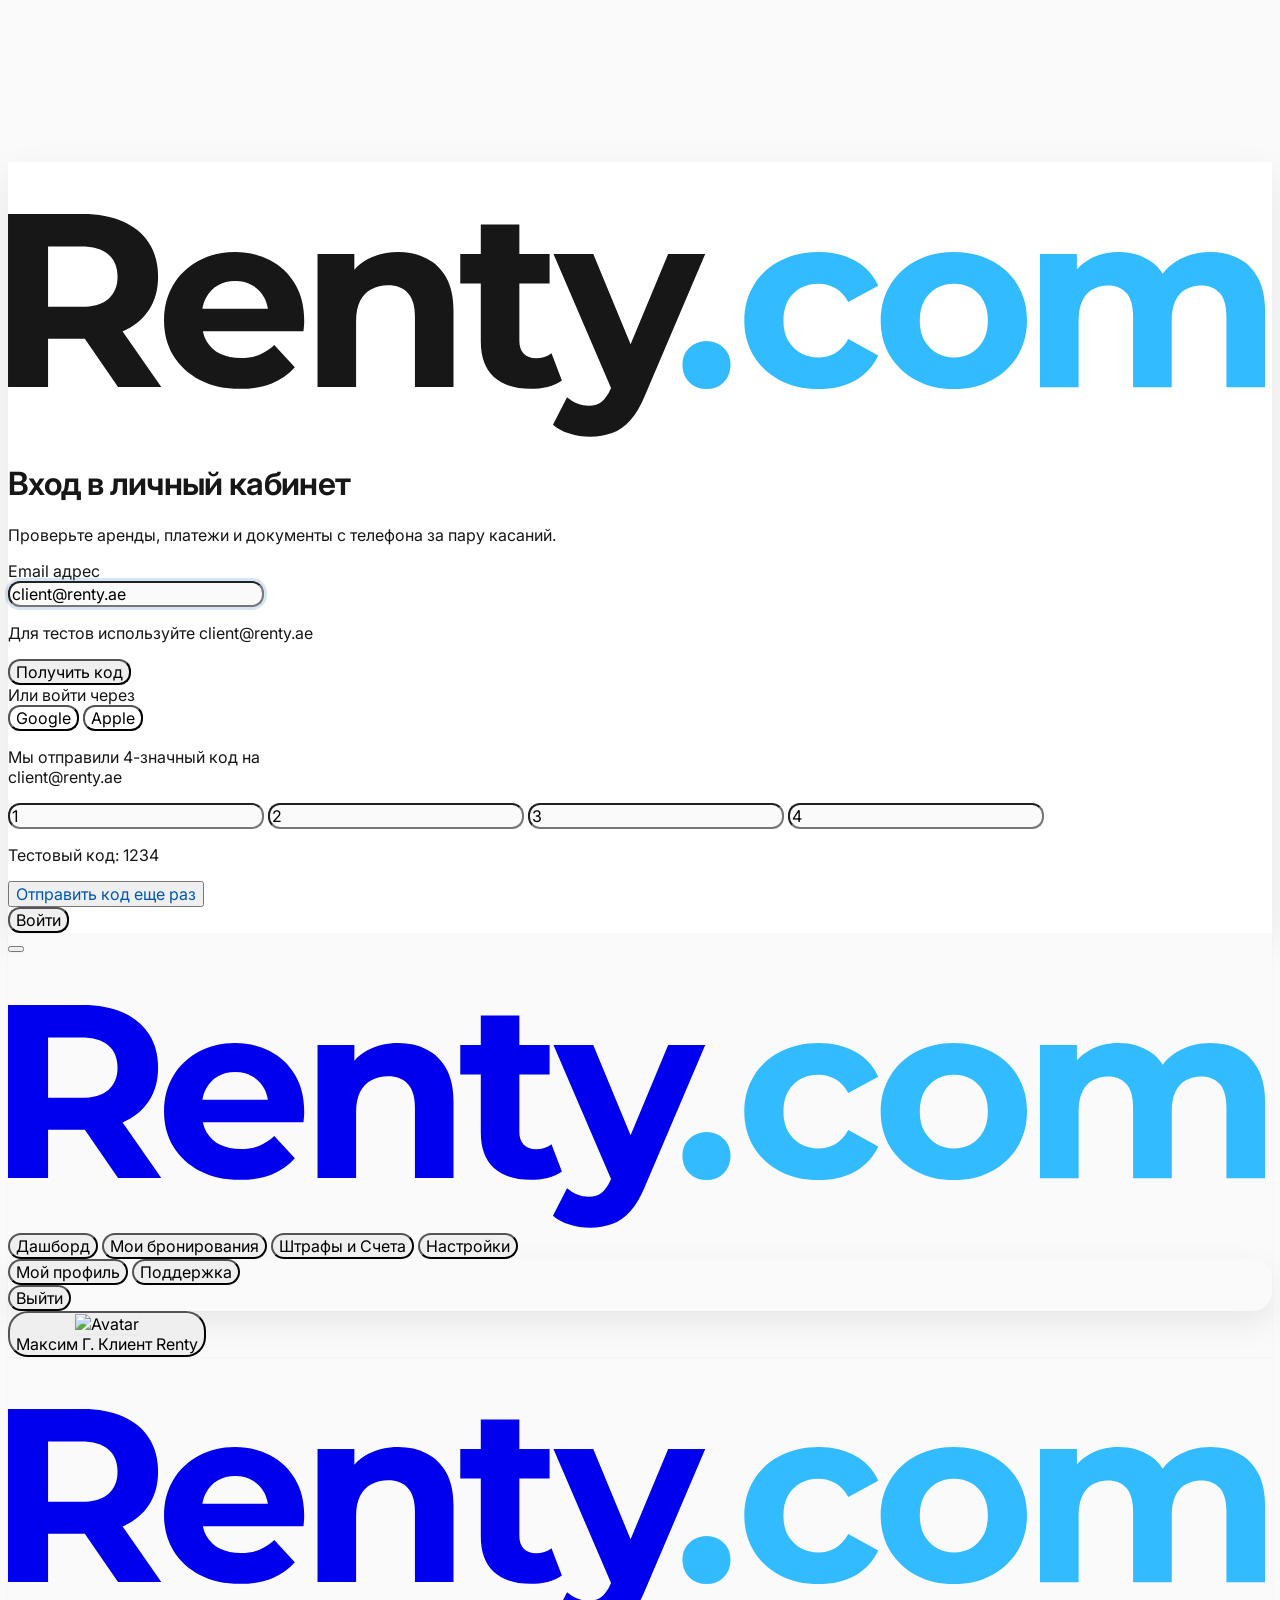
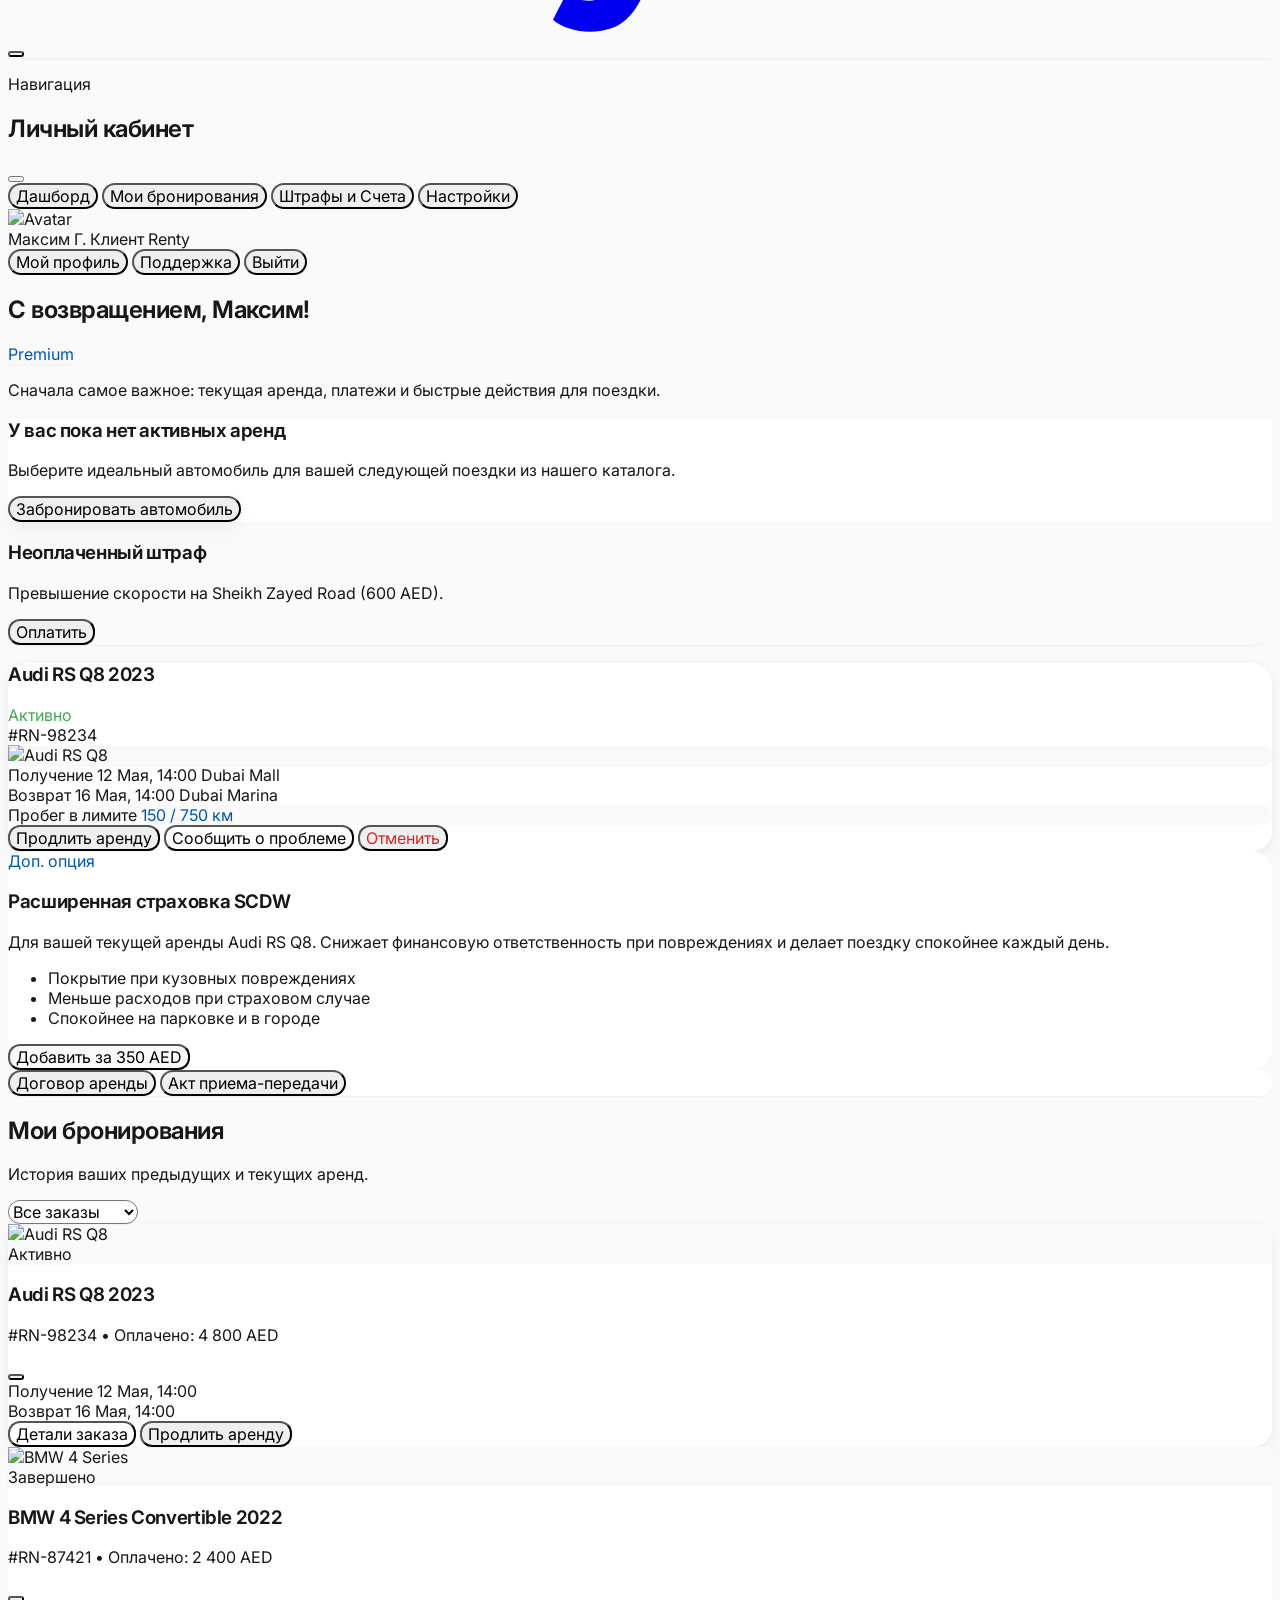
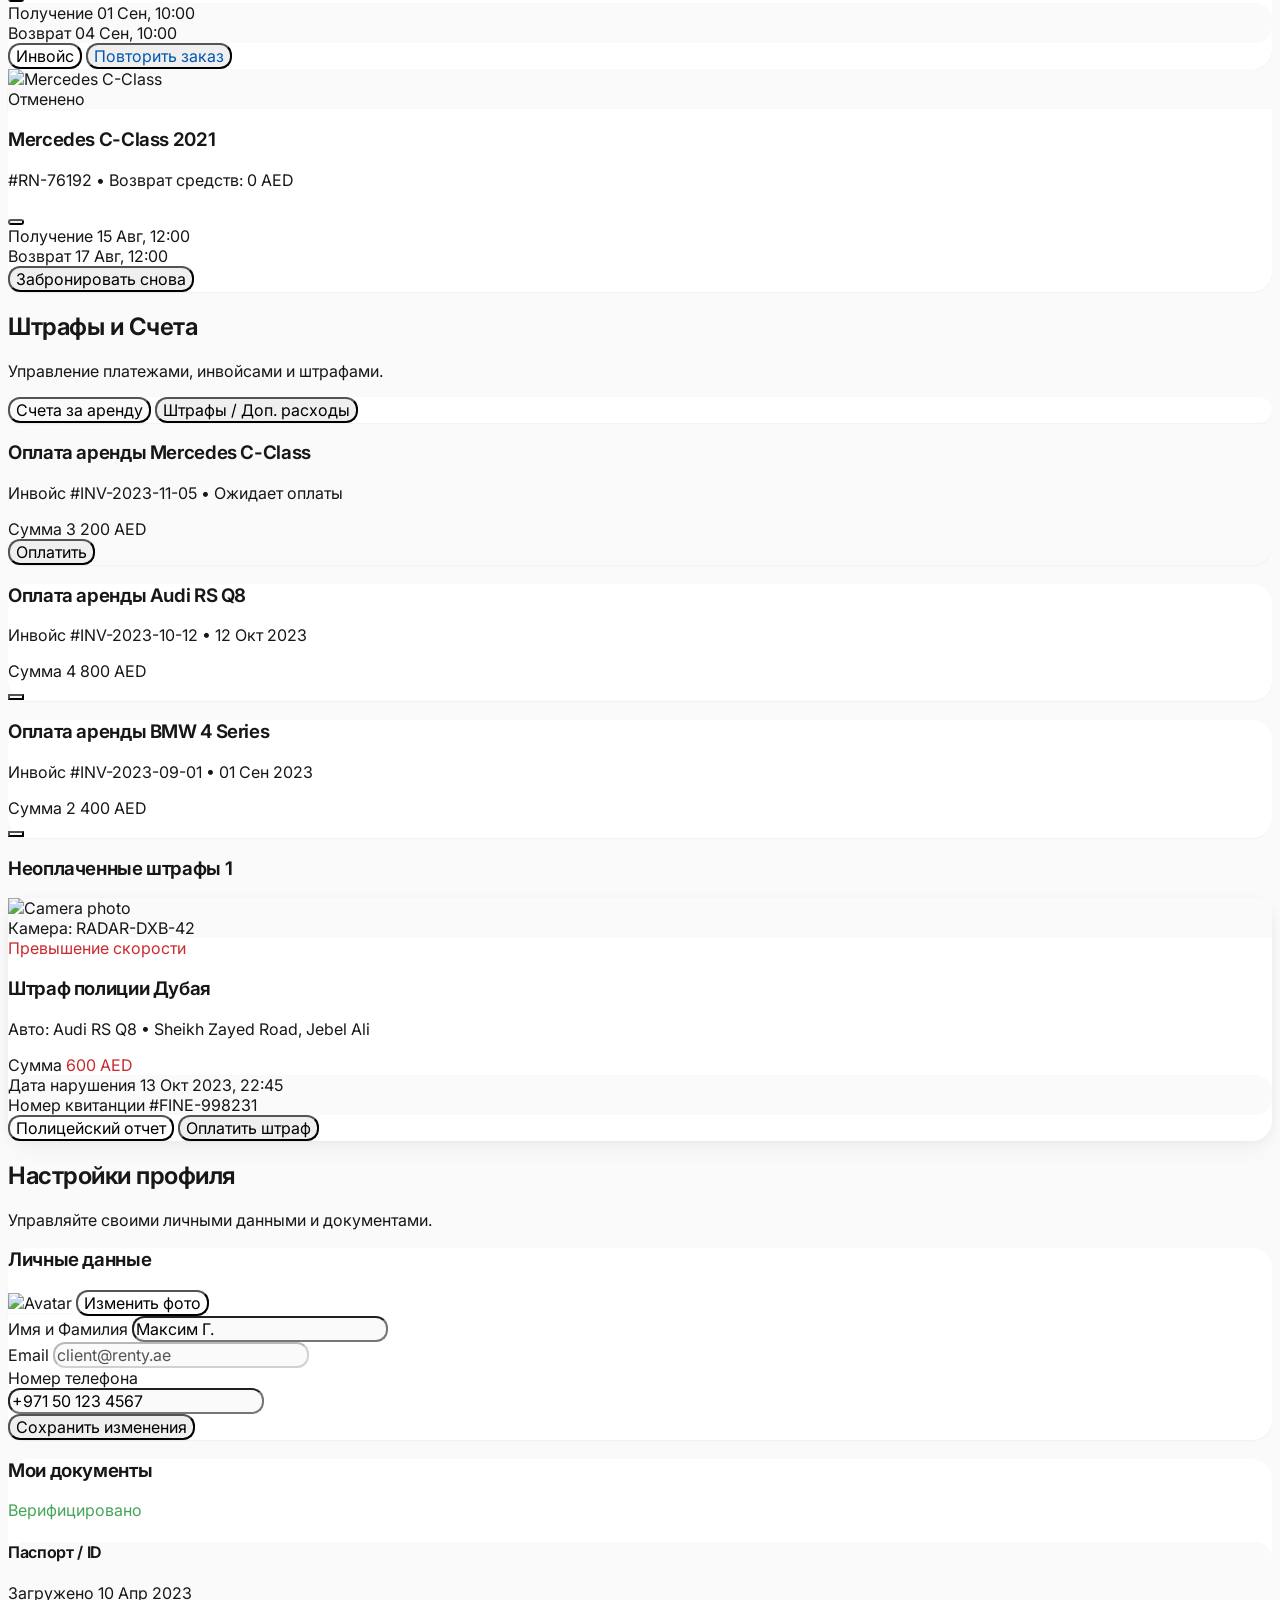
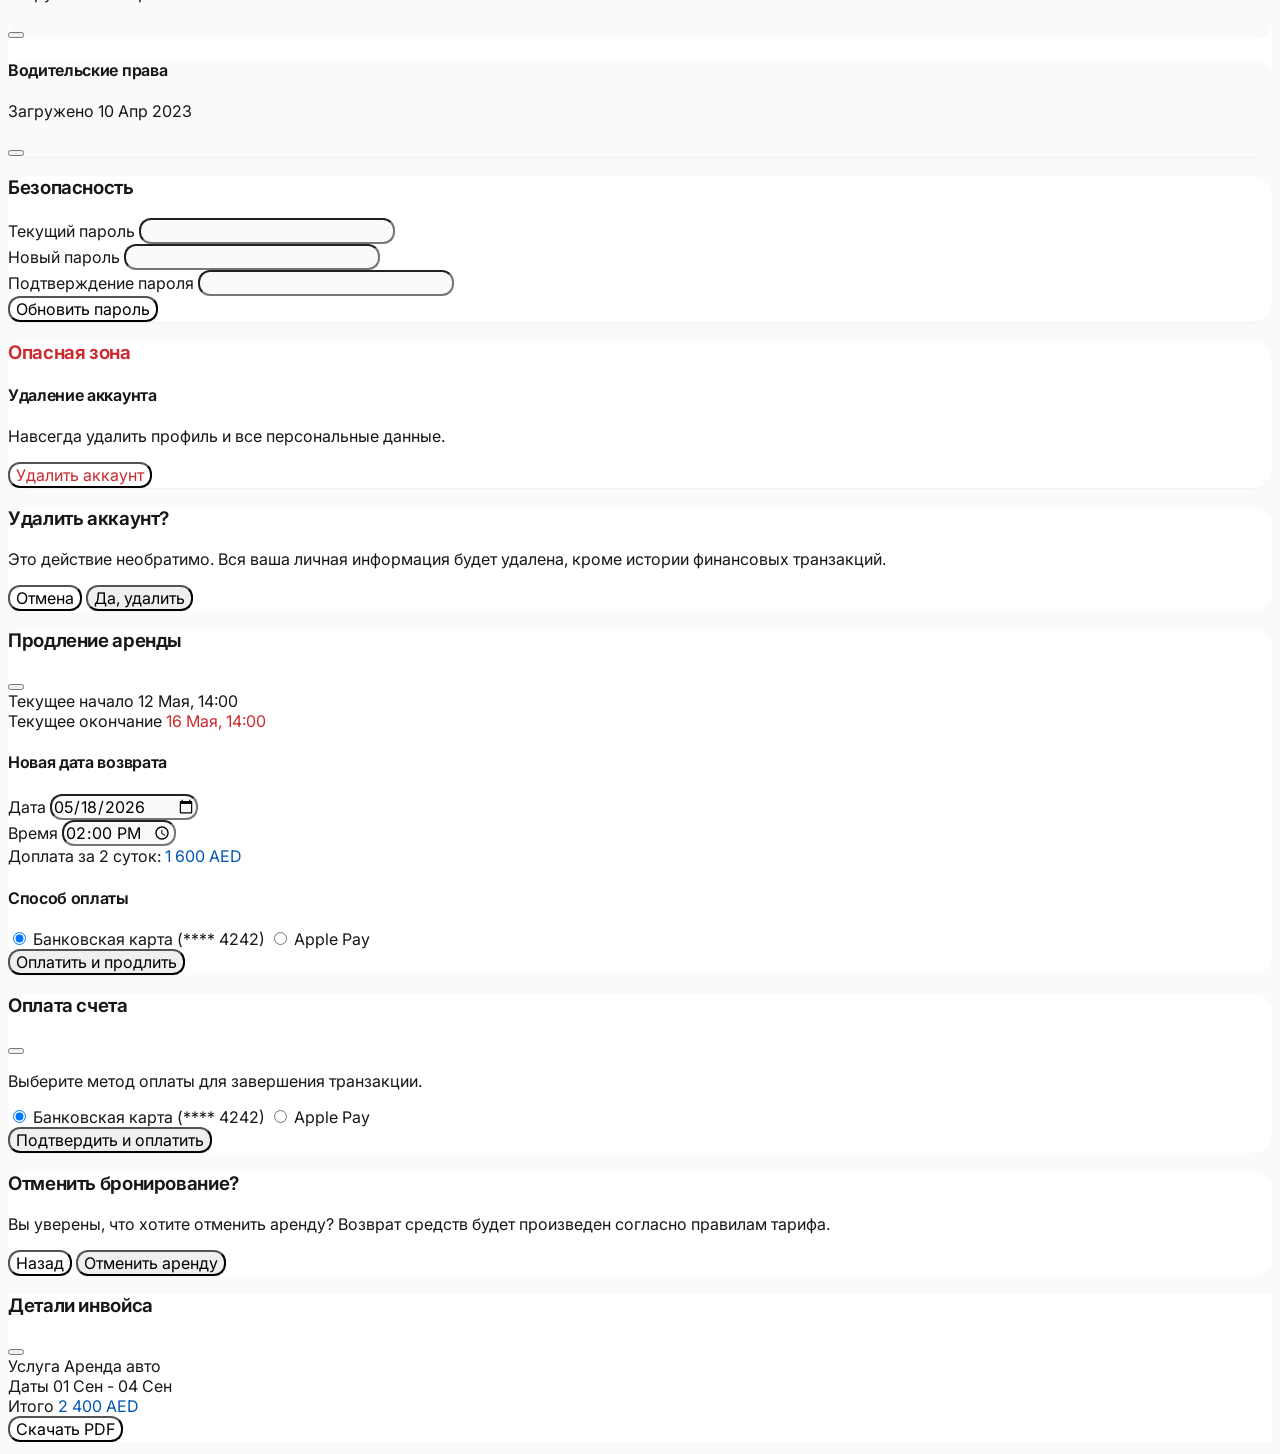
==== commit 6d18b397: "fix: restore blue navigation and light-only theme" ====
--- a/index.html
+++ b/index.html
@@ -18,7 +18,6 @@
   <!-- Tailwind Configuration (Sync with UI Kit) -->
   <script>
     tailwind.config = {
-      darkMode: 'class',
       theme: {
         extend: {
           colors: {
@@ -157,60 +156,60 @@
     
     <!-- Sidebar (Desktop) -->
     <aside id="sidebar-desktop" class="hidden md:flex flex-col w-64 lg:w-72 bg-brand text-white h-full shrink-0 shadow-sm z-10 transition-all duration-300 relative group">
-      <button id="btn-collapse-sidebar" class="absolute -right-3 top-6 w-6 h-6 bg-surface border border-surface-hover rounded-full flex items-center justify-center text-brand hover:text-brand hover:border-brand shadow-sm z-20 transition-all opacity-100">
+      <button id="btn-collapse-sidebar" class="absolute -right-3 top-6 w-6 h-6 bg-white border border-white/70 rounded-full flex items-center justify-center text-brand hover:text-brand hover:border-white shadow-sm z-20 transition-all opacity-100">
         <ion-icon name="chevron-back-outline"></ion-icon>
       </button>
       <div class="p-6 flex items-center gap-3 sidebar-logo">
-        <a href="#" class="nav-item" data-target="dashboard" aria-label="Renty, перейти на дашборд" data-toast-message="Переход на главную" data-toast-tone="info">
+        <a href="#dashboard" aria-label="Renty, перейти на дашборд">
         <svg viewBox="0 0 137 30" aria-hidden="true" class="h-6 sm:h-7 w-auto text-white sidebar-text transition-all duration-300 shrink-0">
           <use href="#logo-renty"></use>
         </svg>
       </a></div>
 
       <nav class="flex-1 px-4 space-y-1.5 overflow-y-auto mt-2 overflow-x-hidden" aria-label="Основная навигация">
-        <button class="nav-item active w-full flex items-center gap-3 px-4 min-h-[44px] rounded-lg text-sm font-semibold transition-all btn-spring focus-visible:outline-none focus-visible:ring-2 focus-visible:ring-brand" data-target="dashboard" aria-current="page" title="Дашборд">
+        <button class="nav-item active w-full flex items-center gap-3 px-4 min-h-[44px] rounded-lg text-sm font-semibold text-white bg-white/10 transition-all btn-spring focus-visible:outline-none focus-visible:ring-2 focus-visible:ring-white/80" data-target="dashboard" aria-current="page" title="Дашборд">
           <ion-icon name="grid-outline" class="text-xl shrink-0" aria-hidden="true"></ion-icon> <span class="sidebar-text whitespace-nowrap">Дашборд</span>
         </button>
-        <button class="nav-item w-full flex items-center gap-3 px-4 min-h-[44px] rounded-lg text-sm font-medium text-white/90 hover:text-white hover:bg-white/10 transition-all btn-spring focus-visible:outline-none focus-visible:ring-2 focus-visible:ring-brand" data-target="bookings" title="Мои бронирования">
+        <button class="nav-item w-full flex items-center gap-3 px-4 min-h-[44px] rounded-lg text-sm font-medium text-white/85 hover:text-white hover:bg-white/10 transition-all btn-spring focus-visible:outline-none focus-visible:ring-2 focus-visible:ring-white/80" data-target="bookings" title="Мои бронирования">
           <ion-icon name="car-sport-outline" class="text-xl shrink-0" aria-hidden="true"></ion-icon> <span class="sidebar-text whitespace-nowrap">Мои бронирования</span>
         </button>
-        <button class="nav-item w-full flex items-center gap-3 px-4 min-h-[44px] rounded-lg text-sm font-medium text-white/90 hover:text-white hover:bg-white/10 transition-all btn-spring focus-visible:outline-none focus-visible:ring-2 focus-visible:ring-brand" data-target="finance" title="Штрафы и Счета">
+        <button class="nav-item w-full flex items-center gap-3 px-4 min-h-[44px] rounded-lg text-sm font-medium text-white/85 hover:text-white hover:bg-white/10 transition-all btn-spring focus-visible:outline-none focus-visible:ring-2 focus-visible:ring-white/80" data-target="finance" title="Штрафы и Счета">
           <ion-icon name="receipt-outline" class="text-xl shrink-0" aria-hidden="true"></ion-icon> <span class="sidebar-text whitespace-nowrap">Штрафы и Счета</span>
         </button>
-        <button class="nav-item w-full flex items-center gap-3 px-4 min-h-[44px] rounded-lg text-sm font-medium text-white/90 hover:text-white hover:bg-white/10 transition-all btn-spring focus-visible:outline-none focus-visible:ring-2 focus-visible:ring-brand" data-target="settings" title="Настройки">
+        <button class="nav-item w-full flex items-center gap-3 px-4 min-h-[44px] rounded-lg text-sm font-medium text-white/85 hover:text-white hover:bg-white/10 transition-all btn-spring focus-visible:outline-none focus-visible:ring-2 focus-visible:ring-white/80" data-target="settings" title="Настройки">
           <ion-icon name="settings-outline" class="text-xl shrink-0" aria-hidden="true"></ion-icon> <span class="sidebar-text whitespace-nowrap">Настройки</span>
         </button>
       </nav>
 
       <!-- User Profile (Desktop) -->
-      <div class="p-4 border-t border-surface-hover bg-surface relative mt-auto">
+      <div class="p-4 border-t border-white/10 bg-brand relative mt-auto">
         
         <!-- Popover Menu -->
-        <div id="profile-dropdown-desktop" class="hidden absolute bottom-full left-4 right-4 mb-2 bg-surface border border-surface-hover shadow-lg rounded-xl overflow-hidden z-50 transition-all origin-bottom">
+        <div id="profile-dropdown-desktop" class="hidden absolute bottom-full left-4 right-4 mb-2 bg-brand border border-white/10 shadow-lg rounded-xl overflow-hidden z-50 transition-all origin-bottom">
           <div class="p-2 space-y-0.5">
-            <button class="nav-item w-full flex items-center gap-3 px-3 min-h-[40px] rounded-lg text-sm font-medium text-white/90 hover:text-white hover:bg-white/10 transition-all" data-target="settings">
+            <button class="nav-item w-full flex items-center gap-3 px-3 min-h-[40px] rounded-lg text-sm font-medium text-white/85 hover:text-white hover:bg-white/10 transition-all" data-target="settings">
               <ion-icon name="person-outline" class="text-lg"></ion-icon> Мой профиль
             </button>
-            <button type="button" data-toast-message="Чат с поддержкой пока в демо-режиме" data-toast-tone="info" class="w-full flex items-center gap-3 px-3 min-h-[40px] rounded-lg text-sm font-medium text-white/90 hover:text-white hover:bg-white/10 transition-all">
+            <button type="button" data-toast-message="Чат с поддержкой пока в демо-режиме" data-toast-tone="info" class="w-full flex items-center gap-3 px-3 min-h-[40px] rounded-lg text-sm font-medium text-white/85 hover:text-white hover:bg-white/10 transition-all">
               <ion-icon name="help-circle-outline" class="text-lg"></ion-icon> Поддержка
             </button>
-            <div class="h-px bg-surface-hover my-1"></div>
-            <button id="btn-logout" class="w-full flex items-center gap-3 px-3 min-h-[40px] rounded-lg text-sm font-medium text-white hover:bg-error transition-colors">
+            <div class="h-px bg-white/10 my-1"></div>
+            <button id="btn-logout" class="w-full flex items-center gap-3 px-3 min-h-[40px] rounded-lg text-sm font-medium text-white hover:bg-white/10 transition-colors">
               <ion-icon name="log-out-outline" class="text-lg"></ion-icon> Выйти
             </button>
           </div>
         </div>
 
         <!-- Trigger Button -->
-        <button id="btn-profile-desktop" class="w-full flex items-center justify-between p-2 hover:bg-surface-hover rounded-xl transition-colors group focus-visible:outline-none focus-visible:ring-2 focus-visible:ring-brand overflow-hidden" title="Максим Г.">
+        <button id="btn-profile-desktop" class="w-full flex items-center justify-between p-2 hover:bg-white/10 rounded-xl transition-colors group focus-visible:outline-none focus-visible:ring-2 focus-visible:ring-white/80 overflow-hidden" title="Максим Г.">
           <div class="flex items-center gap-3">
-            <img src="https://images.unsplash.com/photo-1535713875002-d1d0cf377fde?auto=format&fit=crop&q=80&w=100&h=100" alt="Avatar" class="w-10 h-10 rounded-full object-cover border border-surface-hover shadow-sm shrink-0">
+            <img src="https://images.unsplash.com/photo-1535713875002-d1d0cf377fde?auto=format&fit=crop&q=80&w=100&h=100" alt="Avatar" class="w-10 h-10 rounded-full object-cover border border-white/20 shadow-sm shrink-0">
             <div class="flex flex-col text-left sidebar-text">
               <span class="text-sm font-semibold text-white leading-tight whitespace-nowrap">Максим Г.</span>
               <span class="text-xs text-white/70 font-medium mt-0.5 whitespace-nowrap">Клиент Renty</span>
             </div>
           </div>
-          <ion-icon name="chevron-up-outline" class="text-white/90 group-hover:text-white transition-colors text-sm shrink-0 sidebar-text"></ion-icon>
+          <ion-icon name="chevron-up-outline" class="text-white/70 group-hover:text-white transition-colors text-sm shrink-0 sidebar-text"></ion-icon>
         </button>
       </div>
     </aside>
@@ -233,46 +232,46 @@
 
       <!-- Mobile Navigation Drawer -->
       <div id="mobile-drawer-overlay" class="hidden md:hidden fixed inset-0 bg-text-main/60 backdrop-blur-sm z-50 transition-opacity" aria-hidden="true" data-overlay-close="mobile-drawer"></div>
-      <div id="mobile-drawer" class="fixed md:hidden inset-y-0 right-0 z-[60] w-[86vw] max-w-sm bg-surface shadow-2xl transform translate-x-full transition-transform duration-300 ease-out flex flex-col" role="dialog" aria-modal="true" aria-labelledby="mobile-drawer-title" aria-hidden="true">
-        <div class="flex items-center justify-between px-4 pt-5 pb-3 border-b border-surface-hover">
+      <div id="mobile-drawer" class="fixed md:hidden inset-y-0 right-0 z-[60] w-[86vw] max-w-sm bg-brand text-white shadow-2xl transform translate-x-full transition-transform duration-300 ease-out flex flex-col" role="dialog" aria-modal="true" aria-labelledby="mobile-drawer-title" aria-hidden="true">
+        <div class="flex items-center justify-between px-4 pt-5 pb-3 border-b border-white/10">
           <div>
-            <p class="text-xs font-semibold uppercase tracking-[0.18em] text-text-muted">Навигация</p>
-            <h2 id="mobile-drawer-title" class="text-lg font-heading tracking-tight text-text-main">Личный кабинет</h2>
-          </div>
-          <button id="btn-mobile-menu-close" type="button" aria-label="Закрыть меню" data-overlay-close="mobile-drawer" class="min-h-[44px] min-w-[44px] inline-flex items-center justify-center rounded-full border border-surface-hover bg-main text-text-main transition-colors hover:bg-surface-hover focus-visible:outline-none focus-visible:ring-2 focus-visible:ring-brand">
+            <p class="text-xs font-semibold uppercase tracking-[0.18em] text-white/70">Навигация</p>
+            <h2 id="mobile-drawer-title" class="text-lg font-heading tracking-tight text-white">Личный кабинет</h2>
+          </div>
+          <button id="btn-mobile-menu-close" type="button" aria-label="Закрыть меню" data-overlay-close="mobile-drawer" class="min-h-[44px] min-w-[44px] inline-flex items-center justify-center rounded-full border border-white/15 bg-white/10 text-white transition-colors hover:bg-white/15 focus-visible:outline-none focus-visible:ring-2 focus-visible:ring-white/80">
             <ion-icon name="close-outline" class="text-xl" aria-hidden="true"></ion-icon>
           </button>
         </div>
         <nav class="flex-1 p-4 space-y-2 overflow-y-auto" aria-label="Навигация в мобильном меню">
-          <button class="nav-item active w-full flex items-center gap-3 px-3 py-3 rounded-lg text-base font-medium transition-colors" data-target="dashboard">
+          <button class="nav-item active w-full flex items-center gap-3 px-3 py-3 rounded-lg text-base font-medium text-white bg-white/10 transition-colors" data-target="dashboard">
             <ion-icon name="grid-outline" class="text-xl"></ion-icon> Дашборд
           </button>
-          <button class="nav-item w-full flex items-center gap-3 px-3 py-3 rounded-lg text-base font-medium text-text-muted hover:bg-surface-hover transition-colors" data-target="bookings">
+          <button class="nav-item w-full flex items-center gap-3 px-3 py-3 rounded-lg text-base font-medium text-white/85 hover:bg-white/10 hover:text-white transition-colors" data-target="bookings">
             <ion-icon name="car-sport-outline" class="text-xl"></ion-icon> Мои бронирования
           </button>
-          <button class="nav-item w-full flex items-center gap-3 px-3 py-3 rounded-lg text-base font-medium text-text-muted hover:bg-surface-hover transition-colors" data-target="finance">
+          <button class="nav-item w-full flex items-center gap-3 px-3 py-3 rounded-lg text-base font-medium text-white/85 hover:bg-white/10 hover:text-white transition-colors" data-target="finance">
             <ion-icon name="receipt-outline" class="text-xl"></ion-icon> Штрафы и Счета
           </button>
-          <button class="nav-item w-full flex items-center gap-3 px-3 py-3 rounded-lg text-base font-medium text-text-muted hover:bg-surface-hover transition-colors" data-target="settings">
+          <button class="nav-item w-full flex items-center gap-3 px-3 py-3 rounded-lg text-base font-medium text-white/85 hover:bg-white/10 hover:text-white transition-colors" data-target="settings">
             <ion-icon name="settings-outline" class="text-xl"></ion-icon> Настройки
           </button>
         </nav>
-        <div class="p-4 border-t border-surface-hover mt-auto bg-surface">
+        <div class="p-4 border-t border-white/10 mt-auto bg-brand">
           <div class="flex items-center gap-3 mb-4 px-2">
-            <img src="https://images.unsplash.com/photo-1535713875002-d1d0cf377fde?auto=format&fit=crop&q=80&w=100&h=100" alt="Avatar" class="w-12 h-12 rounded-full object-cover border border-surface-hover shadow-sm">
+            <img src="https://images.unsplash.com/photo-1535713875002-d1d0cf377fde?auto=format&fit=crop&q=80&w=100&h=100" alt="Avatar" class="w-12 h-12 rounded-full object-cover border border-white/20 shadow-sm">
             <div class="flex flex-col">
-              <span class="text-base font-semibold text-text-main leading-tight">Максим Г.</span>
-              <span class="text-sm text-text-muted font-medium mt-0.5">Клиент Renty</span>
+              <span class="text-base font-semibold text-white leading-tight">Максим Г.</span>
+              <span class="text-sm text-white/70 font-medium mt-0.5">Клиент Renty</span>
             </div>
           </div>
           <div class="space-y-1">
-            <button class="nav-item w-full flex items-center gap-3 px-3 py-3 rounded-lg text-base font-medium text-text-muted hover:bg-surface-hover hover:text-text-main transition-colors" data-target="settings">
+            <button class="nav-item w-full flex items-center gap-3 px-3 py-3 rounded-lg text-base font-medium text-white/85 hover:bg-white/10 hover:text-white transition-colors" data-target="settings">
               <ion-icon name="person-outline" class="text-xl"></ion-icon> Мой профиль
             </button>
-            <button type="button" data-toast-message="Действие выполняется..." data-toast-tone="info" class="w-full flex items-center gap-3 px-3 py-3 rounded-lg text-base font-medium text-text-muted hover:bg-surface-hover hover:text-text-main transition-colors">
+            <button type="button" data-toast-message="Действие выполняется..." data-toast-tone="info" class="w-full flex items-center gap-3 px-3 py-3 rounded-lg text-base font-medium text-white/85 hover:bg-white/10 hover:text-white transition-colors">
               <ion-icon name="help-circle-outline" class="text-xl"></ion-icon> Поддержка
             </button>
-            <button class="w-full flex items-center gap-3 px-3 py-3 rounded-lg text-base font-medium text-error hover:bg-error/10 transition-colors" id="btn-logout-mobile">
+            <button class="w-full flex items-center gap-3 px-3 py-3 rounded-lg text-base font-medium text-white hover:bg-white/10 transition-colors" id="btn-logout-mobile">
               <ion-icon name="log-out-outline" class="text-xl"></ion-icon> Выйти
             </button>
           </div>
@@ -384,13 +383,13 @@
 
                 <!-- Action Buttons -->
                 <div class="p-4 md:p-5 bg-main/50 border-t border-surface-hover flex flex-col sm:flex-row gap-3 shrink-0">
-                  <button type="button" data-overlay-open="modal-extend" class="flex-1 bg-brand hover:bg-brand-hover text-white min-h-[44px] rounded-md font-medium text-sm btn-spring shadow-sm focus-visible:outline-none focus-visible:ring-2 focus-visible:ring-brand focus-visible:ring-offset-2 focus-visible:ring-offset-main">
+                  <button type="button" data-overlay-open="modal-extend" class="w-full sm:flex-1 min-h-[48px] sm:h-11 bg-brand hover:bg-brand-hover text-white px-4 py-3 sm:py-0 rounded-md font-medium text-sm btn-spring shadow-sm focus-visible:outline-none focus-visible:ring-2 focus-visible:ring-brand focus-visible:ring-offset-2 focus-visible:ring-offset-main">
                     Продлить аренду
                   </button>
-                  <button type="button" data-toast-message="Поддержка свяжется с вами в течение 5 минут" data-toast-tone="info" class="flex-1 bg-surface border border-surface-hover hover:bg-surface-hover text-text-main min-h-[44px] rounded-md font-medium text-sm btn-spring focus-visible:outline-none focus-visible:ring-2 focus-visible:ring-brand focus-visible:ring-offset-2 focus-visible:ring-offset-main">
+                  <button type="button" data-toast-message="Поддержка свяжется с вами в течение 5 минут" data-toast-tone="info" class="w-full sm:flex-1 min-h-[48px] sm:h-11 bg-surface border border-surface-hover hover:bg-surface-hover text-text-main px-4 py-3 sm:py-0 rounded-md font-medium text-sm btn-spring focus-visible:outline-none focus-visible:ring-2 focus-visible:ring-brand focus-visible:ring-offset-2 focus-visible:ring-offset-main">
                     Сообщить о проблеме
                   </button>
-                  <button type="button" data-overlay-open="modal-destructive" class="flex-1 sm:flex-none px-4 bg-error/10 hover:bg-error/20 text-error min-h-[44px] rounded-md font-medium text-sm btn-spring focus-visible:outline-none focus-visible:ring-2 focus-visible:ring-error focus-visible:ring-offset-2 focus-visible:ring-offset-main">
+                  <button type="button" data-overlay-open="modal-destructive" class="w-full sm:flex-1 min-h-[48px] sm:h-11 px-4 py-3 sm:py-0 bg-error/5 border border-error/30 hover:bg-error/10 text-error rounded-md font-medium text-sm btn-spring focus-visible:outline-none focus-visible:ring-2 focus-visible:ring-error focus-visible:ring-offset-2 focus-visible:ring-offset-main">
                     Отменить
                   </button>
                 </div>
--- a/style.css
+++ b/style.css
@@ -229,6 +229,24 @@
   }
 }
 
+@media (hover: hover) {
+  /* Cards lift effect */
+  .group.hover\:shadow-md:hover,
+  .group.hover\:shadow-lg:hover,
+  .bg-surface.group:hover {
+    transform: translateY(-1px);
+    transition: transform 0.24s var(--transition-spring), box-shadow 0.24s ease;
+  }
+  
+  /* Make buttons slightly lift on hover for better tactile feel */
+  button.btn-spring:hover {
+    transform: translateY(-1px);
+  }
+  button.btn-spring:active {
+    transform: scale(0.985);
+  }
+}
+
 @media (prefers-reduced-motion: reduce) {
   html {
     scroll-behavior: auto !important;
